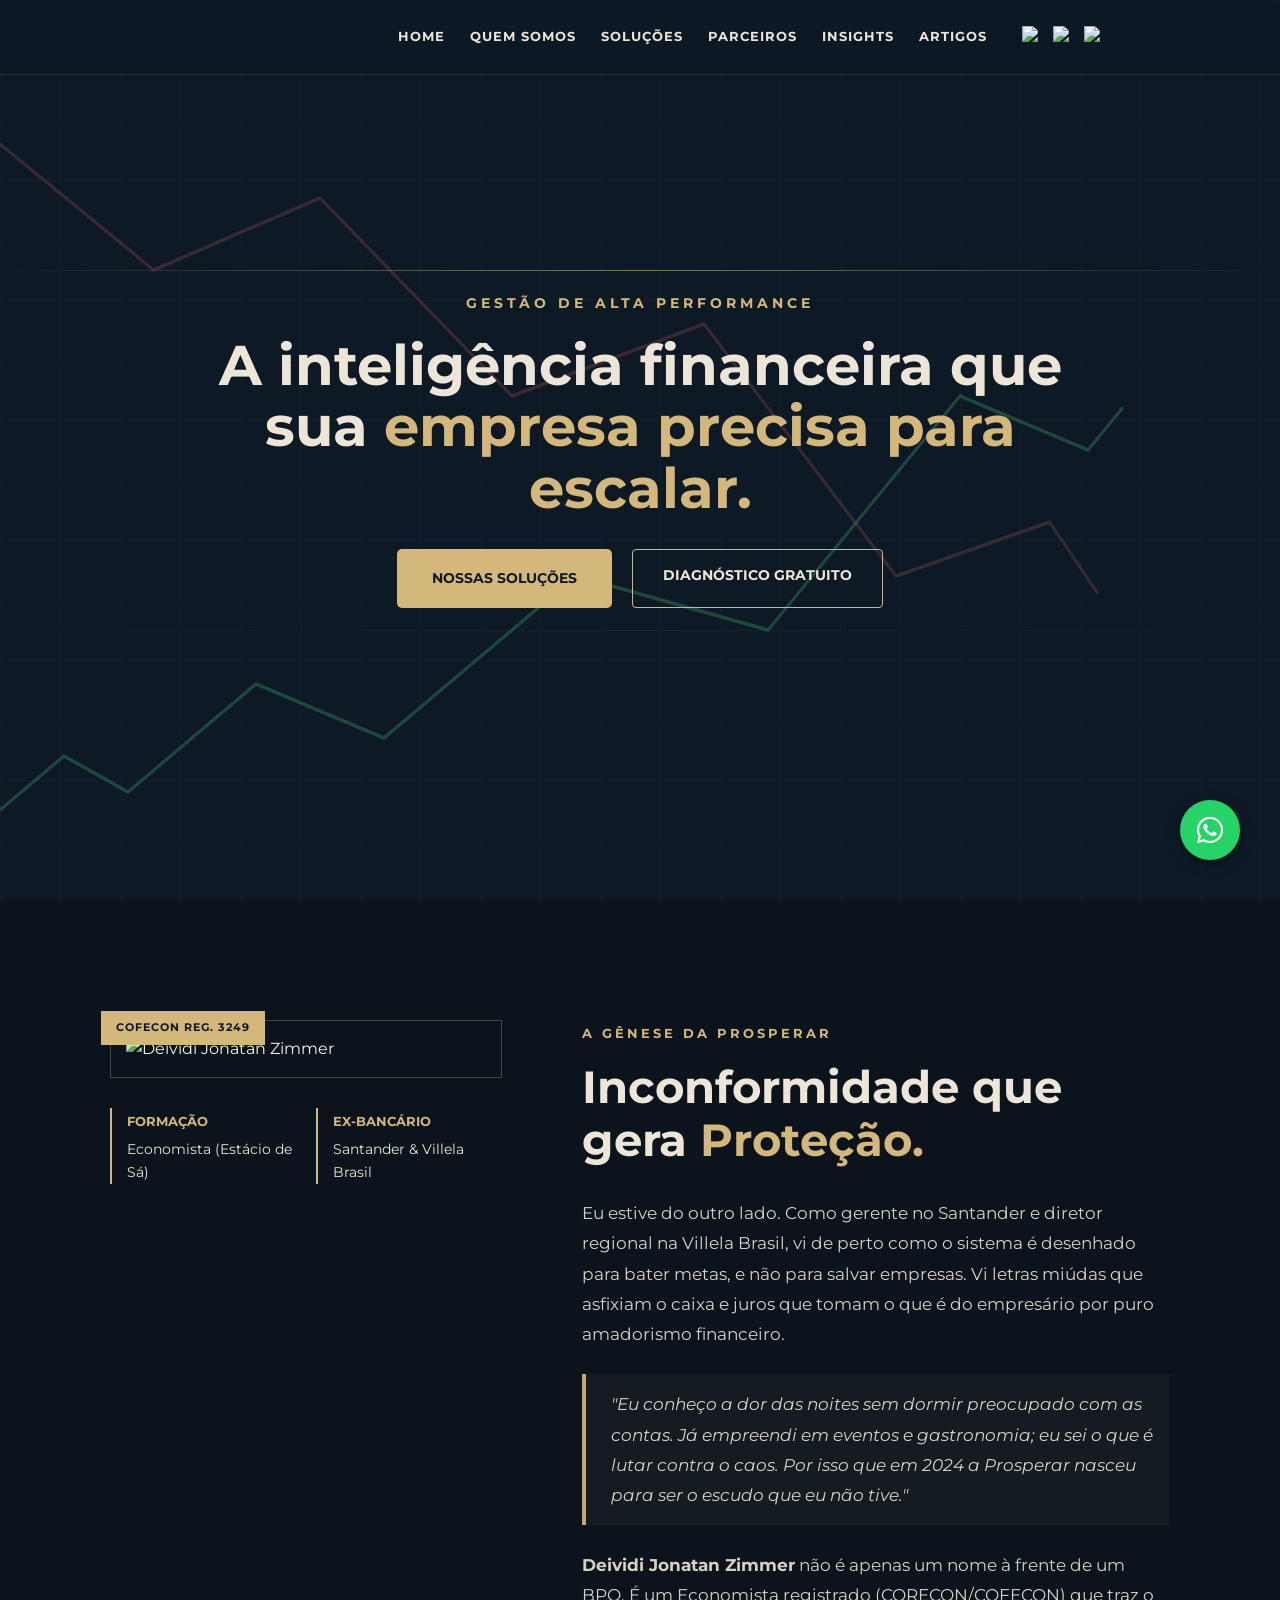
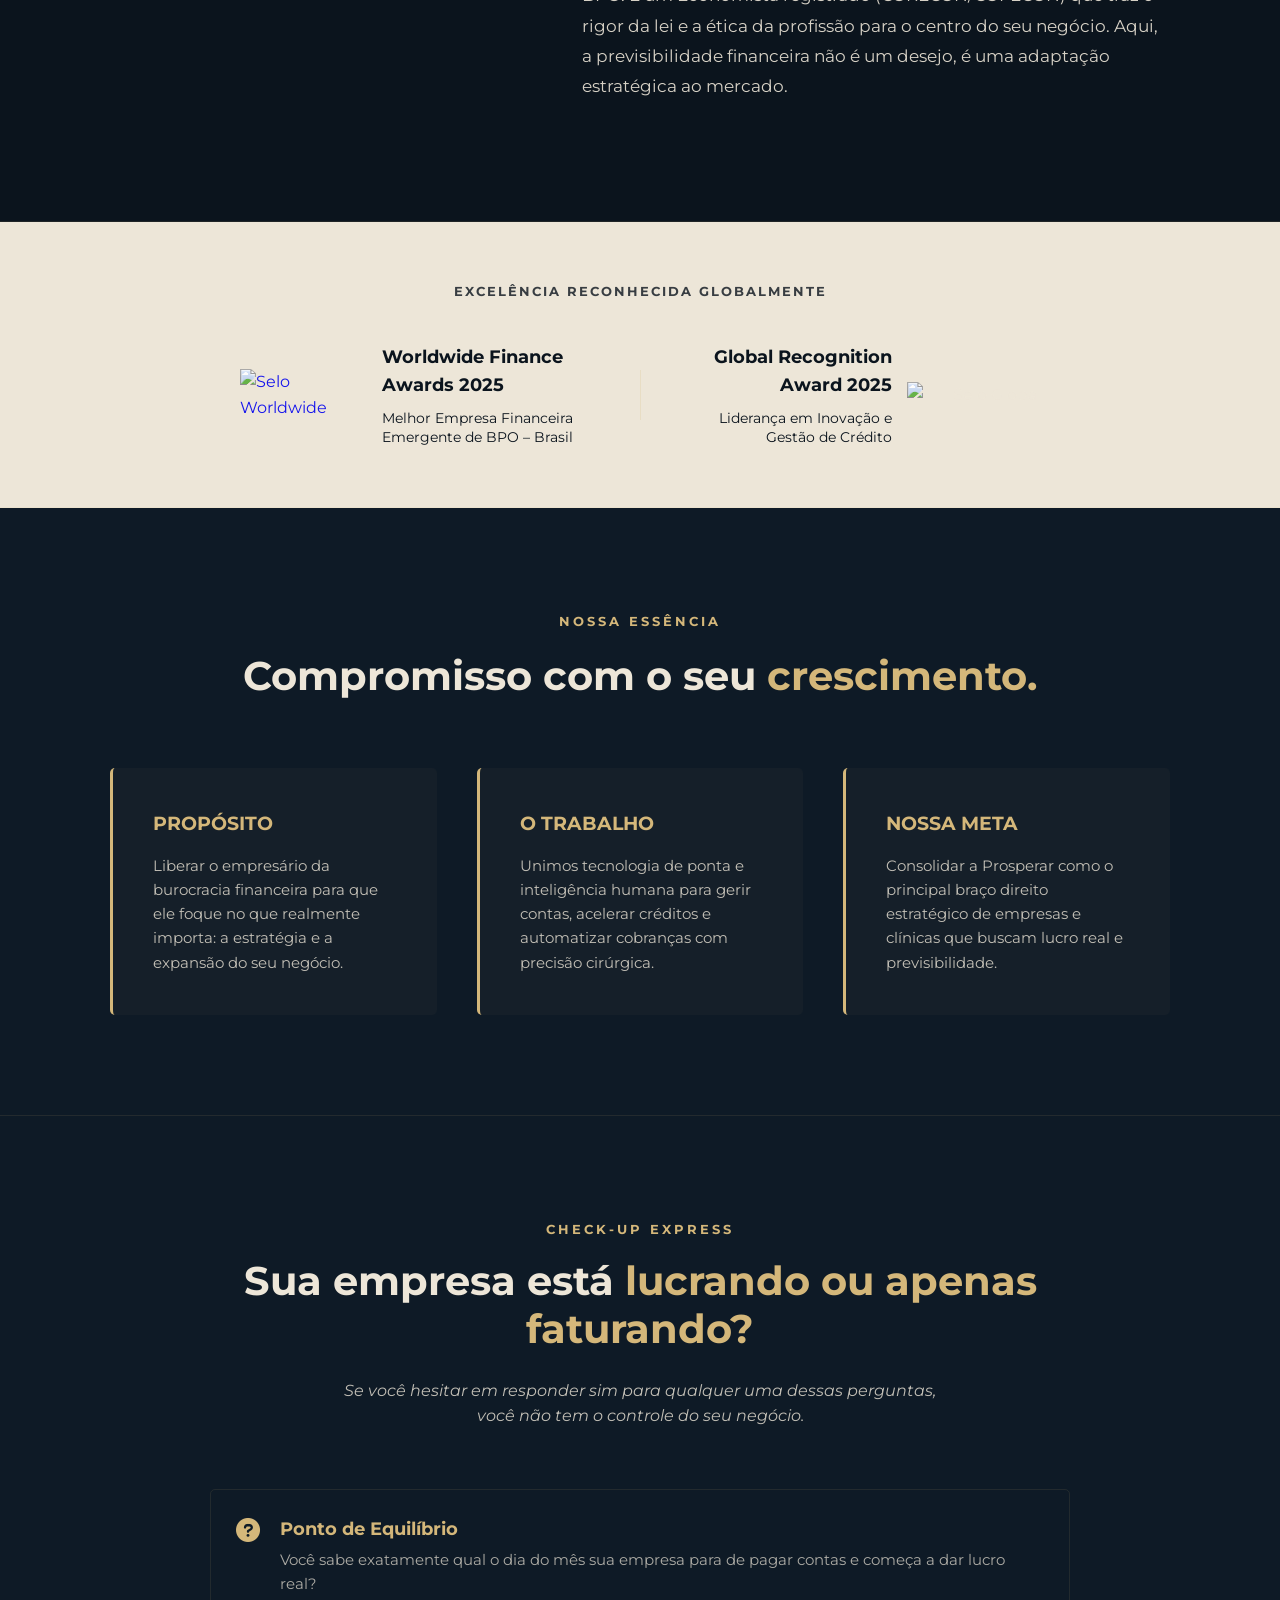
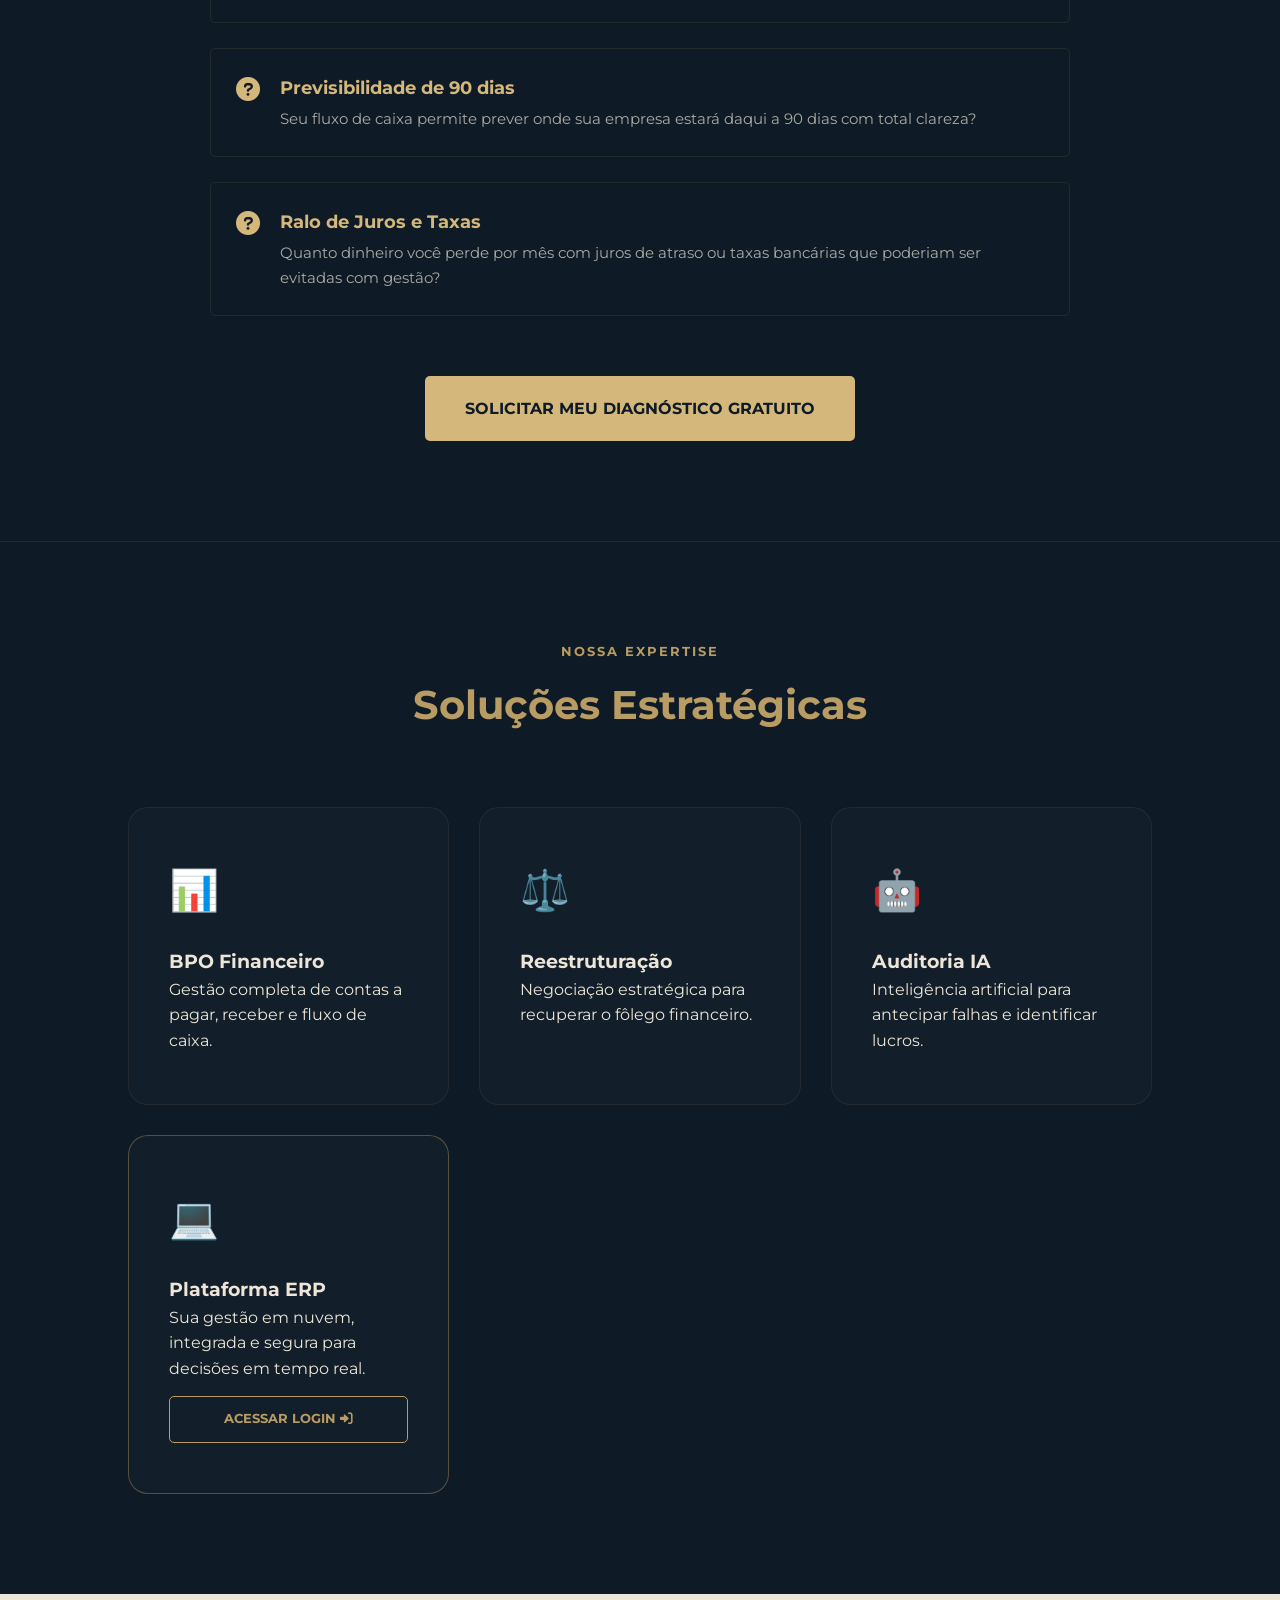
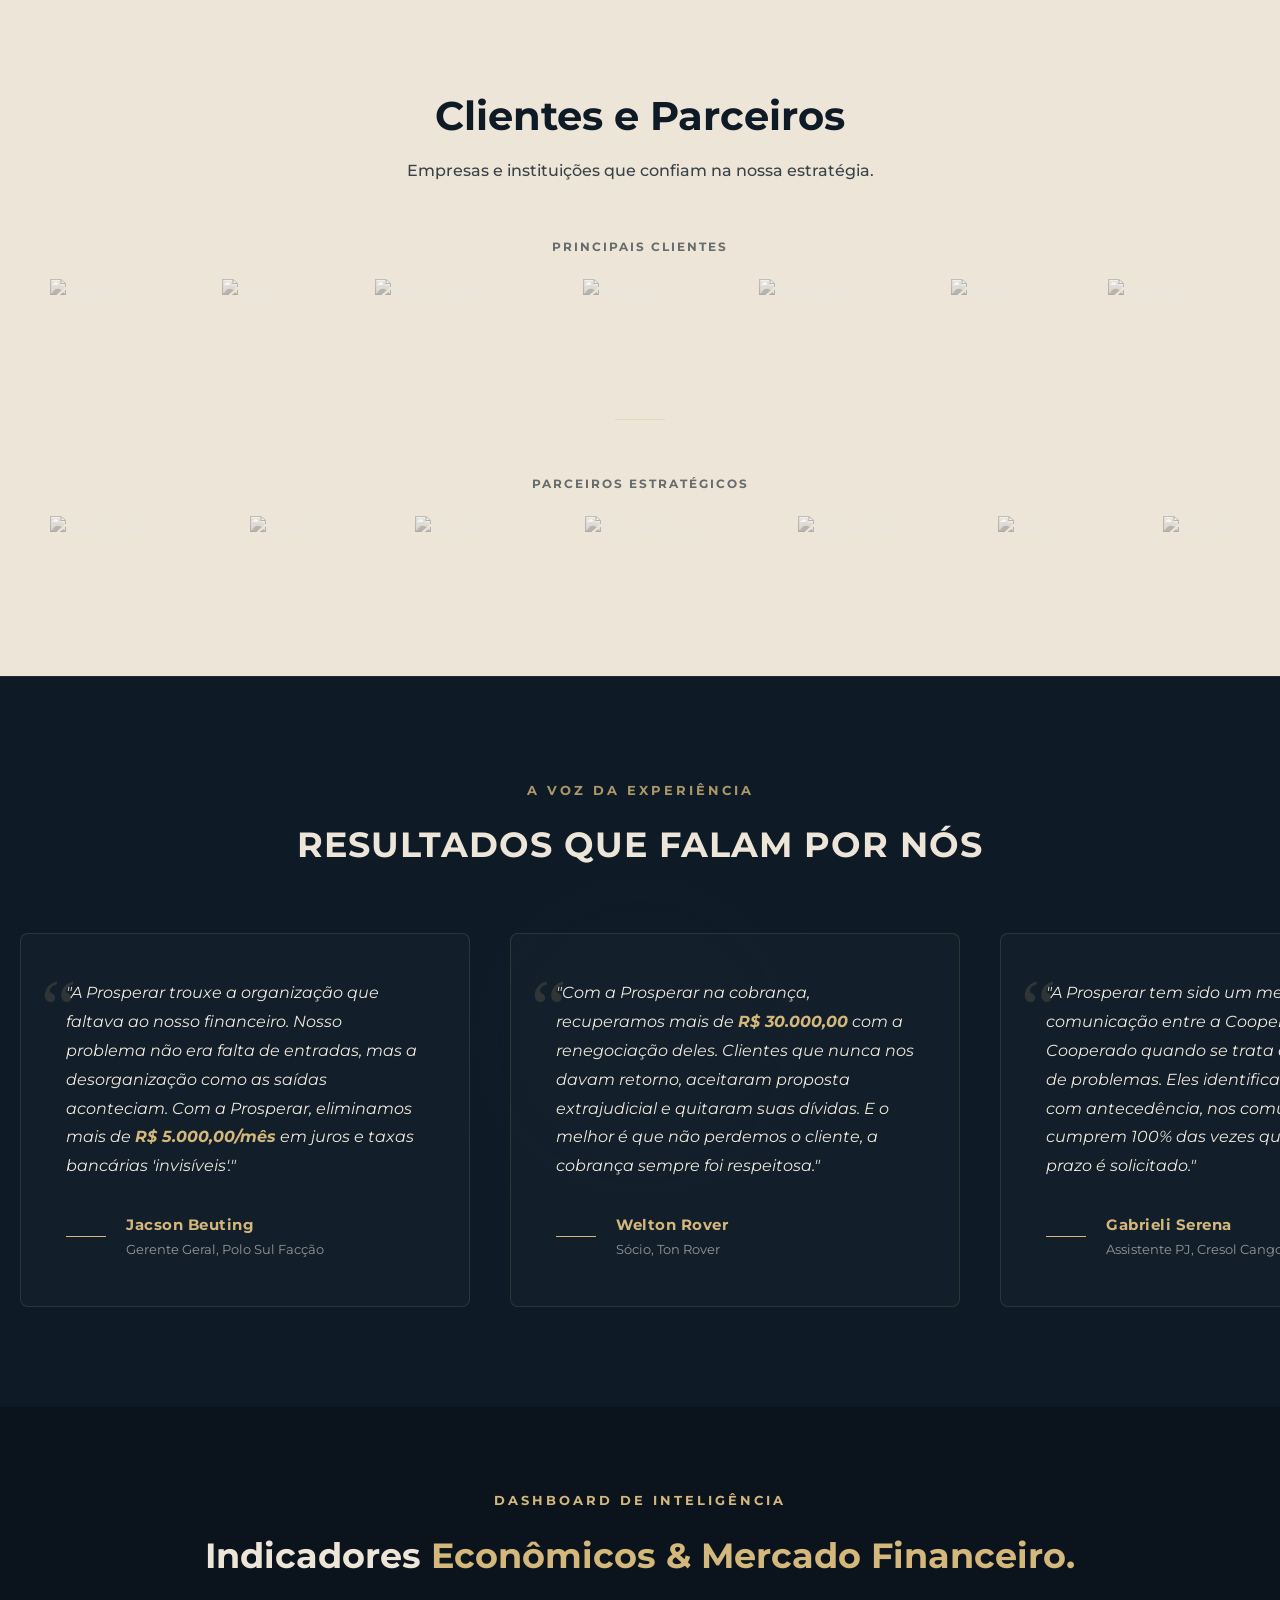
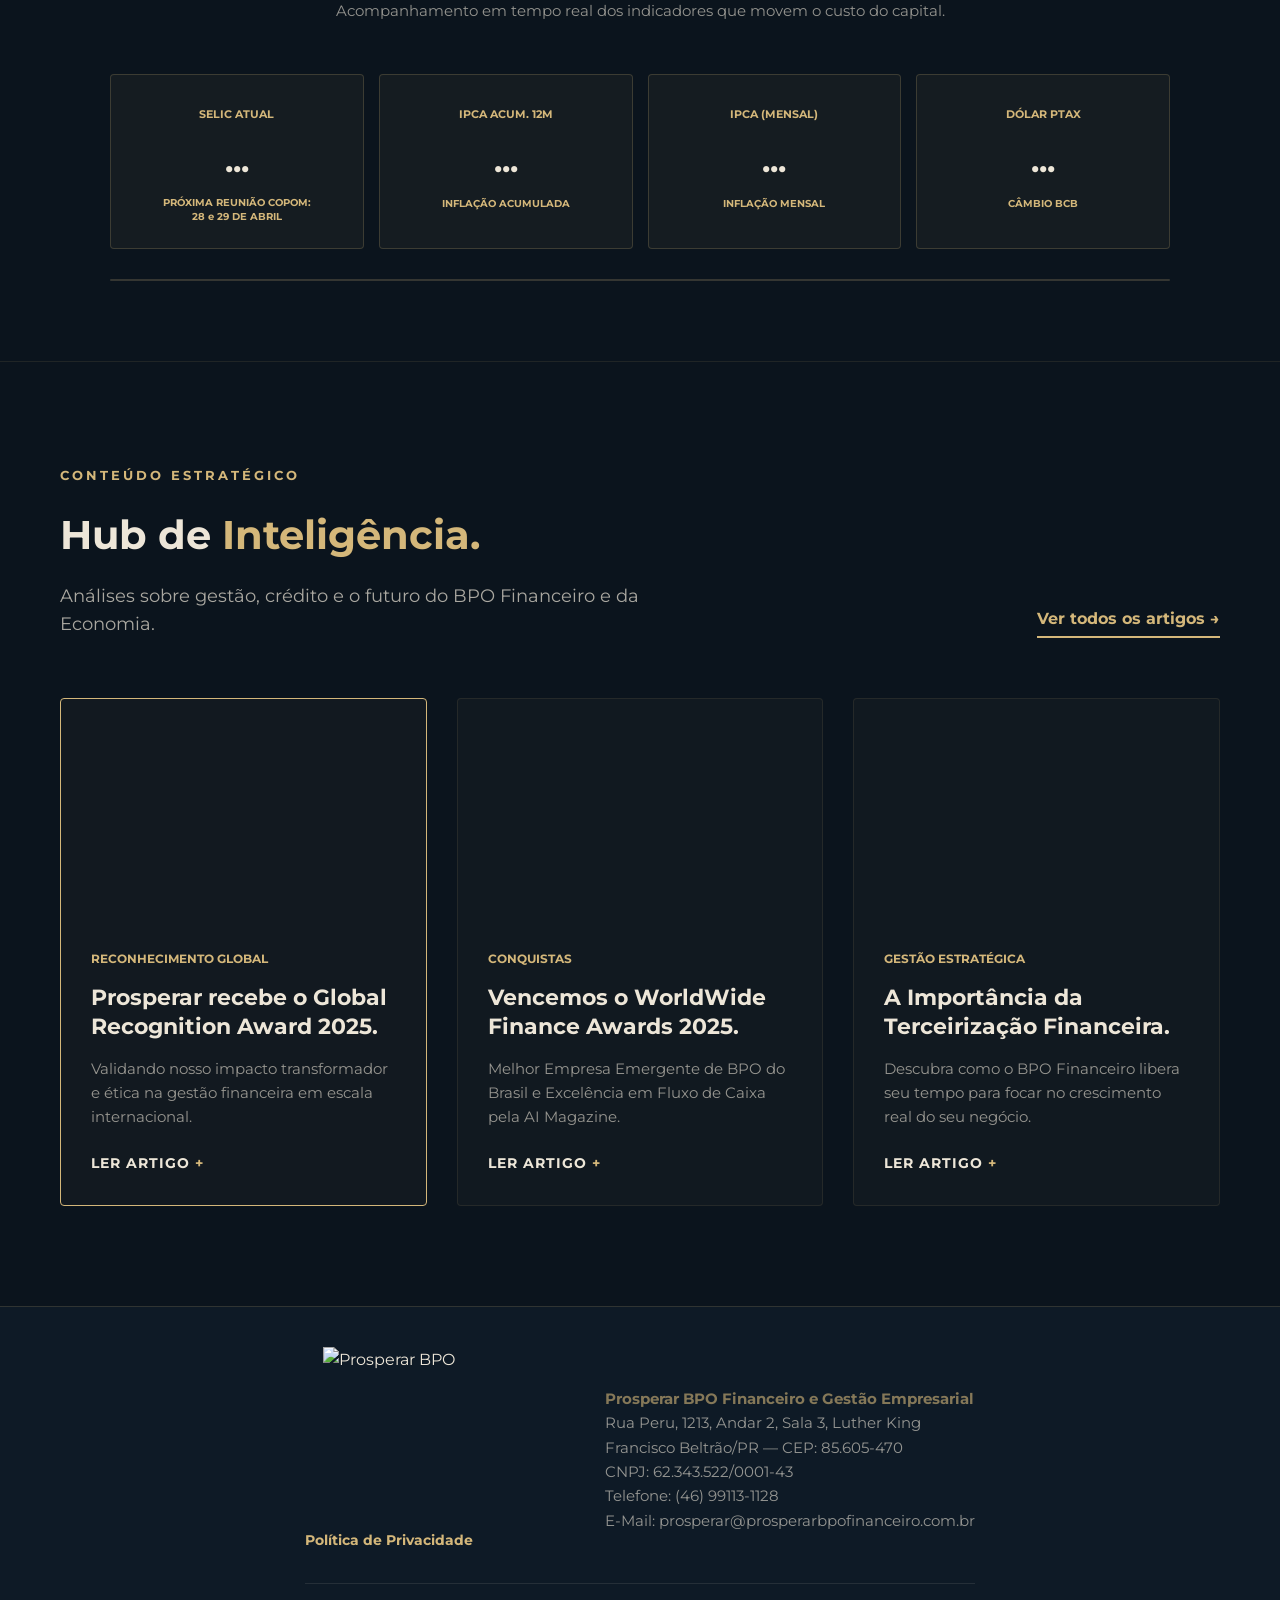
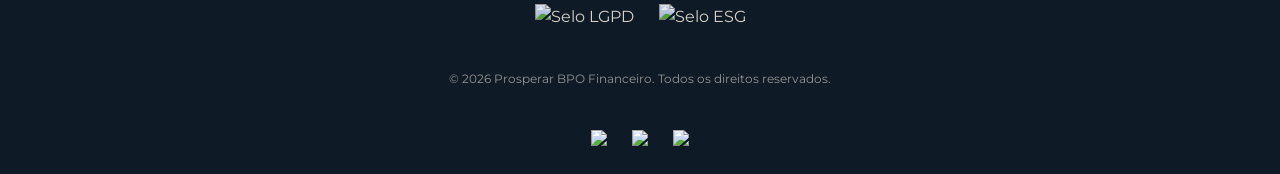
==== index.html @ bf6fdb98 "Ajuste das mensagens dos cards" ====
<!DOCTYPE html>
<html lang="pt-br">
<head>
    <meta charset="UTF-8">
    <meta name="viewport" content="width=device-width, initial-scale=1.0">
    
    <title>Prosperar BPO Financeiro | Inteligência e Gestão de Alta Performance</title>
    <meta name="description" content="Especialistas em BPO Financeiro, gestão de crédito e automação de cobranças. Transformamos a gestão da sua empresa com inteligência e precisão cirúrgica.">
    <meta name="keywords" content="BPO Financeiro, Gestão Financeira, Francisco Beltrão, Consultoria Financeira, Crédito, Automação de Cobrança, Prosperar BPO">
    <meta name="author" content="Deividi Jonatan Zimmer - Prosperar BPO">

    <meta property="og:type" content="website">
    <meta property="og:url" content="https://www.prosperarbpofinanceiro.com.br/">
    <meta property="og:title" content="Prosperar BPO Financeiro | Inteligência para Escalar">
    <meta property="og:description" content="Reduza a burocracia e foque na estratégia. Gestão financeira de elite premiada internacionalmente.">
    <meta property="og:image" content="https://akgdoohrwjiuxxjavepq.supabase.co/storage/v1/object/public/imagens-site/Prosperar%20Logo%20Fundo%20transparente.svg">

    <meta property="twitter:card" content="summary_large_image">
    <meta property="twitter:url" content="https://www.prosperarbpofinanceiro.com.br/">
    <meta property="twitter:title" content="Prosperar BPO Financeiro | Inteligência para Escalar">
    <meta property="twitter:description" content="Gestão financeira estratégica para empresas que buscam lucro real e previsibilidade.">
    <meta property="twitter:image" content="https://akgdoohrwjiuxxjavepq.supabase.co/storage/v1/object/public/imagens-site/Prosperar%20Logo%20Fundo%20transparente.svg">

    <link rel="icon" type="image/svg+xml" href="https://akgdoohrwjiuxxjavepq.supabase.co/storage/v1/object/public/imagens-site/Prosperar%20Logo%20Fundo%20transparente.svg">
    <link rel="apple-touch-icon" href="https://akgdoohrwjiuxxjavepq.supabase.co/storage/v1/object/public/imagens-site/Prosperar%20Logo%20Fundo%20transparente.svg">

    <link rel="stylesheet" href="style.css">
    <link href="https://fonts.googleapis.com/css2?family=Montserrat:wght@300;400;700&display=swap" rel="stylesheet">
    <link rel="stylesheet" href="https://cdnjs.cloudflare.com/ajax/libs/font-awesome/6.0.0/css/all.min.css">
</head>

<nav style="position: fixed; top: 0; width: 100%; height: 75px; z-index: 1000; background: rgba(14, 26, 38, 0.55); backdrop-filter: blur(15px); -webkit-backdrop-filter: blur(15px); border-bottom: 1px solid rgba(212, 183, 122, 0.15); display: flex; align-items: center;">
    
    <div style="max-width: 1000px; width: 100%; margin: 0 auto; display: flex; justify-content: space-between; align-items: center; padding: 0 40px;">
        
        <div style="height: 75px; display: flex; align-items: center; overflow: visible;">
            <img src="https://akgdoohrwjiuxxjavepq.supabase.co/storage/v1/object/public/imagens-site/P%20de%20prosperar%20(1).svg" 
                 alt="Prosperar BPO"
                 style="height: 200px; width: auto; margin-top: -15px;">
        </div>

        <div style="display: flex; gap: 25px; font-family: 'Montserrat', sans-serif; font-size: 0.8rem; font-weight: 700; letter-spacing: 1px; text-transform: uppercase; align-items: center;">
            <a href="#home" style="color: #EDE6D8; text-decoration: none; transition: 0.3s;" onmouseover="this.style.color='#D4B77A'" onmouseout="this.style.color='#EDE6D8'">Home</a>
            <a href="#quem-somos" style="color: #EDE6D8; text-decoration: none; transition: 0.3s;" onmouseover="this.style.color='#D4B77A'" onmouseout="this.style.color='#EDE6D8'">Quem Somos</a>
            <a href="#servicos" style="color: #EDE6D8; text-decoration: none; transition: 0.3s;" onmouseover="this.style.color='#D4B77A'" onmouseout="this.style.color='#EDE6D8'">Soluções</a>
            <a href="#parceiros" style="color: #EDE6D8; text-decoration: none; transition: 0.3s;" onmouseover="this.style.color='#D4B77A'" onmouseout="this.style.color='#EDE6D8'">Parceiros</a>
            <a href="#insights" style="color: #EDE6D8; text-decoration: none; transition: 0.3s;" onmouseover="this.style.color='#D4B77A'" onmouseout="this.style.color='#EDE6D8'">Insights</a>
            <a href="artigos.html" style="color: #EDE6D8; text-decoration: none; transition: 0.3s;" onmouseover="this.style.color='#D4B77A'" onmouseout="this.style.color='#EDE6D8'">Artigos</a>

            <div style="display: flex; align-items: center; gap: 15px; margin-left: 10px;">
                <a href="https://www.linkedin.com/company/prosperar-bpo-financeiro" target="_blank" title="LinkedIn">
                    <img src="https://cdn-icons-png.flaticon.com/512/3536/3536505.png" style="height: 18px; filter: brightness(1);">
                </a>
                <a href="https://www.instagram.com/prosperar_bpo_financeiro/" target="_blank" title="Instagram">
                    <img src="https://cdn-icons-png.flaticon.com/512/2111/2111463.png" style="height: 18px; filter: brightness(1);">
                </a>
                <a href="https://www.youtube.com/@ProsperarBPOFinanceiro-i8h" target="_blank" title="YouTube">
                    <img src="https://cdn-icons-png.flaticon.com/512/1384/1384060.png" style="height: 18px; filter: brightness(1);">
                </a>
            </div>
        </div>
    </div>
</nav>

<style>
    /* Grade Estilo Planilha */
    .excel-grid {
        position: absolute;
        width: 100%;
        height: 100%;
        background-image: 
            linear-gradient(rgba(212, 183, 122, 0.05) 1px, transparent 1px),
            linear-gradient(90deg, rgba(212, 183, 122, 0.05) 1px, transparent 1px);
        background-size: 60px 60px;
        z-index: 1;
    }

    /* Brilho Corrente nas Linhas (Esquerda para Direita) */
    @keyframes line-flow {
        0% { transform: translateX(-100%); opacity: 0; }
        50% { opacity: 0.3; }
        100% { transform: translateX(100%); opacity: 0; }
    }
    .flow-line {
        position: absolute;
        width: 100%;
        height: 1px;
        background: linear-gradient(90deg, transparent, #D4B77A, transparent);
        animation: line-flow 6s infinite linear;
        z-index: 2;
    }

    /* Animação do Desenho do Gráfico */
    @keyframes draw-graph {
        from { stroke-dashoffset: 1000; }
        to { stroke-dashoffset: 0; }
    }

    .graph-svg {
        position: absolute;
        width: 100%;
        height: 100%;
        z-index: 2;
        pointer-events: none;
    }
</style>

<section id="home" style="height: 100vh; position: relative; display: flex; align-items: center; justify-content: center; overflow: hidden; background: #0E1A26;">
    
    <div class="excel-grid"></div>

    <div class="flow-line" style="top: 30%; animation-delay: 0s;"></div>
    <div class="flow-line" style="top: 70%; animation-delay: 3s; opacity: 0.1;"></div>

    <svg class="graph-svg" preserveAspectRatio="none" viewBox="0 0 1000 500">
        <path d="M0,450 L50,420 L100,440 L200,380 L300,410 L450,320 L600,350 L750,220 L850,250 L1000,120" 
              fill="none" stroke="#4ade80" stroke-width="2" stroke-dasharray="1000" 
              style="opacity: 0.4; animation: draw-graph 10s infinite linear;" />
        
        <path d="M0,80 L120,150 L250,110 L400,220 L550,180 L700,320 L820,290 L1000,480" 
              fill="none" stroke="#f87171" stroke-width="2" stroke-dasharray="1000" 
              style="opacity: 0.3; animation: draw-graph 14s infinite linear; animation-delay: 2s;" />
    </svg>

    <div style="position: absolute; right: -10%; top: 50%; width: 60%; height: 80%; transform: translateY(-50%); background-image: url('https://akgdoohrwjiuxxjavepq.supabase.co/storage/v1/object/public/imagens-site/Prosperar%20Logo%20Fundo%20transparente.svg'); background-repeat: no-repeat; background-position: center right; background-size: contain; opacity: 0.025; z-index: 3; pointer-events: none;"></div>

    <div style="position: absolute; top: 0; left: 0; width: 100%; height: 100%; background: rgba(14, 26, 38, 0.4); z-index: 4;"></div>

    <div style="position: relative; z-index: 5; max-width: 900px; text-align: center; padding: 0 20px;">
        <span style="color: #D4B77A; text-transform: uppercase; letter-spacing: 4px; font-size: 0.9rem; font-weight: bold; display: block; margin-bottom: 20px;">Gestão de Alta Performance</span>
        
        <h1 style="color: #EDE6D8; font-family: 'Montserrat', sans-serif; font-size: 3.5rem; line-height: 1.1; margin-bottom: 30px;">
            A inteligência financeira que sua <span style="color: #D4B77A;">empresa precisa para escalar.</span>
        </h1>
        
        <div style="display: flex; gap: 20px; justify-content: center;">
            <a href="#servicos" style="background: #D4B77A; color: #0E1A26; padding: 18px 35px; border-radius: 5px; text-decoration: none; font-weight: bold; font-size: 0.9rem; transition: 0.3s;">NOSSAS SOLUÇÕES</a>
            <a href="javascript:void(0)" onclick="abrirDiagnostico()" style="border: 1px solid #D4B77A; color: #EDE6D8; padding: 15px 30px; text-decoration: none; font-weight: bold; border-radius: 4px; font-size: 0.85rem; text-transform: uppercase; transition: 0.3s; min-width: 200px; text-align: center;">DIAGNÓSTICO GRATUITO</a>
        </div>
</section>

<section id="quem-somos" style="background: #0B141D; padding: 120px 0; border-bottom: 1px solid rgba(212, 183, 122, 0.1);">
    <div style="max-width: 1100px; margin: 0 auto; padding: 0 20px; display: flex; flex-wrap: wrap; align-items: flex-start; gap: 80px;">
        
        <div style="flex: 1; min-width: 320px;">
            <div style="position: relative; border: 1px solid rgba(212, 183, 122, 0.3); padding: 15px;">
                <img src="https://akgdoohrwjiuxxjavepq.supabase.co/storage/v1/object/public/imagens-site/Estudio%203.jpg" alt="Deividi Jonatan Zimmer" style="width: 100%; filter: contrast(1.1) grayscale(30%);">
                <div style="position: absolute; top: -10px; left: -10px; background: #D4B77A; color: #0E1A26; padding: 8px 15px; font-size: 0.7rem; font-weight: bold; letter-spacing: 1px;">COFECON REG. 3249</div>
            </div>
            
            <div style="margin-top: 30px; display: grid; grid-template-columns: 1fr 1fr; gap: 20px;">
                <div style="border-left: 2px solid #D4B77A; padding-left: 15px;">
                    <span style="color: #D4B77A; font-size: 0.8rem; font-weight: bold; text-transform: uppercase;">Formação</span>
                    <p style="color: #EDE6D8; font-size: 0.9rem; margin-top: 5px;">Economista (Estácio de Sá)</p>
                </div>
                <div style="border-left: 2px solid #D4B77A; padding-left: 15px;">
                    <span style="color: #D4B77A; font-size: 0.8rem; font-weight: bold; text-transform: uppercase;">Ex-Bancário</span>
                    <p style="color: #EDE6D8; font-size: 0.9rem; margin-top: 5px;">Santander & Villela Brasil</p>
                </div>
            </div>
        </div>

        <div style="flex: 1.5; min-width: 320px;">
            <span style="color: #D4B77A; text-transform: uppercase; letter-spacing: 3px; font-size: 0.8rem; font-weight: bold;">A Gênese da Prosperar</span>
            <h2 style="color: #EDE6D8; font-family: 'Montserrat', sans-serif; font-size: 2.8rem; margin: 15px 0 30px 0; line-height: 1.2;">Inconformidade que gera <span style="color: #D4B77A;">Proteção.</span></h2>
            
            <div style="color: #EDE6D8; line-height: 1.8; font-size: 1.05rem; opacity: 0.9;">
                <p style="margin-bottom: 25px;">
                    Eu estive do outro lado. Como gerente no Santander e diretor regional na Villela Brasil, vi de perto como o sistema é desenhado para bater metas, e não para salvar empresas. Vi letras miúdas que asfixiam o caixa e juros que tomam o que é do empresário por puro amadorismo financeiro.
                </p>
                <p style="margin-bottom: 25px; border-left: 4px solid #D4B77A; padding-left: 25px; font-style: italic; background: rgba(212, 183, 122, 0.05); padding-top: 15px; padding-bottom: 15px;">
                    "Eu conheço a dor das noites sem dormir preocupado com as contas. Já empreendi em eventos e gastronomia; eu sei o que é lutar contra o caos. Por isso que em 2024 a Prosperar nasceu para ser o escudo que eu não tive."
                </p>
                <p>
                    <strong>Deividi Jonatan Zimmer</strong> não é apenas um nome à frente de um BPO. É um Economista registrado (CORECON/COFECON) que traz o rigor da lei e a ética da profissão para o centro do seu negócio. Aqui, a previsibilidade financeira não é um desejo, é uma adaptação estratégica ao mercado.
                </p>
            </div>
        </div>

    </div>
</section>

<section id="premios" style="background: #EDE6D8 ; padding: 60px 0; border-bottom: 1px solid rgba(212, 183, 122, 0.1);">
    <div style="max-width: 1100px; margin: 0 auto; padding: 0 20px; text-align: center;">
        
        <p style="color: #0B141D ; text-transform: uppercase; letter-spacing: 2px; font-size: 0.8rem; margin-bottom: 40px; font-weight: bold; opacity: 0.8;">
            Excelência Reconhecida Globalmente
        </p>

        <div style="display: flex; flex-wrap: wrap; justify-content: center; gap: 50px; align-items: center;">
            
<a href="https://www.acquisition-international.com/winners/prosperar-bpo-financeiro/" target="_blank" rel="noopener noreferrer" style="text-decoration: none; display: block;">
    <div style="display: flex; align-items: center; gap: 35px; max-width: 350px; text-align: left;">
        <img src="https://akgdoohrwjiuxxjavepq.supabase.co/storage/v1/object/public/imagens-site/Worldwide%20Finance%20Awards%202025.png" alt="Selo Worldwide" style="width: 200px; height: auto; opacity: 0.9; transition: 0.3s;">
        <div>
            <h4 style="color: #0B141D ; font-size: 1.1rem; margin-bottom: 10px;">Worldwide Finance Awards 2025</h4>
            <p style="color: #0B141D ; font-size: 0.85rem; line-height: 1.4;">Melhor Empresa Financeira Emergente de BPO – Brasil</p>
        </div>
    </div>
</a>
            <div style="width: 1px; height: 50px; background: rgba(212, 183, 122, 0.2); display: inline-block;"></div>

            <div style="display: flex; align-items: center; gap: 15px; max-width: 350px; text-align: right; flex-direction: row-reverse;">
                <img src="https://akgdoohrwjiuxxjavepq.supabase.co/storage/v1/object/public/imagens-site/GRA%202025.svg" alt="Selo Global" style="width: 200px; height: auto; opacity: 0.9;">
                <div>
                    <h4 style="color: #0B141D ; font-size: 1.1rem; margin-bottom: 10px;">Global Recognition Award 2025</h4>
                    <p style="color: #0B141D ; font-size: 0.85rem; line-height: 1.4;">Liderança em Inovação e Gestão de Crédito</p>
                </div>
            </div>

        </div>
    </div>
</section>

<section id="sobre" style="background: #0E1A26; padding: 100px 0; position: relative;">
    <div style="max-width: 1100px; margin: 0 auto; padding: 0 20px;">
        
        <div style="text-align: center; margin-bottom: 60px;">
            <span style="color: #D4B77A; text-transform: uppercase; letter-spacing: 3px; font-size: 0.8rem; font-weight: bold;">Nossa Essência</span>
            <h2 style="color: #EDE6D8; font-family: 'Montserrat', sans-serif; font-size: 2.5rem; margin-top: 10px;">Compromisso com o seu <span style="color: #D4B77A;">crescimento.</span></h2>
        </div>

        <div style="display: grid; grid-template-columns: repeat(auto-fit, minmax(300px, 1fr)); gap: 40px;">
            
            <div style="background: rgba(212, 183, 122, 0.03); padding: 40px; border-radius: 5px; border-left: 3px solid #D4B77A;">
                <h3 style="color: #D4B77A; font-size: 1.2rem; margin-bottom: 15px; text-transform: uppercase;">Propósito</h3>
                <p style="color: #EDE6D8; opacity: 0.8; line-height: 1.6; font-size: 0.95rem;">
                    Liberar o empresário da burocracia financeira para que ele foque no que realmente importa: a estratégia e a expansão do seu negócio.
                </p>
            </div>

            <div style="background: rgba(212, 183, 122, 0.03); padding: 40px; border-radius: 5px; border-left: 3px solid #D4B77A;">
                <h3 style="color: #D4B77A; font-size: 1.2rem; margin-bottom: 15px; text-transform: uppercase;">O Trabalho</h3>
                <p style="color: #EDE6D8; opacity: 0.8; line-height: 1.6; font-size: 0.95rem;">
                    Unimos tecnologia de ponta e inteligência humana para gerir contas, acelerar créditos e automatizar cobranças com precisão cirúrgica.
                </p>
            </div>

            <div style="background: rgba(212, 183, 122, 0.03); padding: 40px; border-radius: 5px; border-left: 3px solid #D4B77A;">
                <h3 style="color: #D4B77A; font-size: 1.2rem; margin-bottom: 15px; text-transform: uppercase;">Nossa Meta</h3>
                <p style="color: #EDE6D8; opacity: 0.8; line-height: 1.6; font-size: 0.95rem;">
                    Consolidar a Prosperar como o principal braço direito estratégico de empresas e clínicas que buscam lucro real e previsibilidade.
                </p>
            </div>

        </div>
    </div>
</section>

<section id="raio-x" style="background: #0E1A26; padding: 100px 0; border-top: 1px solid rgba(212, 183, 122, 0.1); border-bottom: 1px solid rgba(212, 183, 122, 0.1);">
    <div style="max-width: 900px; margin: 0 auto; padding: 0 20px;">
        
        <div style="text-align: center; margin-bottom: 60px;">
            <span style="color: #D4B77A; text-transform: uppercase; letter-spacing: 3px; font-size: 0.8rem; font-weight: bold;">Check-up Express</span>
            <h2 style="color: #EDE6D8; font-family: 'Montserrat', sans-serif; font-size: 2.5rem; margin: 15px 0 25px 0; line-height: 1.2;">Sua empresa está <span style="color: #D4B77A;">lucrando ou apenas faturando?</span></h2>
            <p style="color: #EDE6D8; opacity: 0.8; font-size: 1rem; max-width: 600px; margin: 0 auto; font-style: italic;">Se você hesitar em responder sim para qualquer uma dessas perguntas, você não tem o controle do seu negócio.</p>
        </div>

        <div style="display: flex; flex-direction: column; gap: 25px;">
            
            <div style="display: flex; align-items: start; gap: 20px; border: 1px solid rgba(212, 183, 122, 0.1); padding: 25px; border-radius: 5px; transition: 0.3s;" onmouseover="this.style.background='rgba(212, 183, 122, 0.03)'" onmouseout="this.style.background='transparent'">
                <i class="fas fa-question-circle" style="color: #D4B77A; font-size: 1.5rem; margin-top: 3px;"></i>
                <div>
                    <h4 style="color: #D4B77A; font-family: 'Montserrat', sans-serif; font-size: 1.1rem; margin-bottom: 5px;">Ponto de Equilíbrio</h4>
                    <p style="color: #EDE6D8; opacity: 0.7; font-size: 0.95rem; line-height: 1.6;">Você sabe exatamente qual o dia do mês sua empresa para de pagar contas e começa a dar lucro real?</p>
                </div>
            </div>

            <div style="display: flex; align-items: start; gap: 20px; border: 1px solid rgba(212, 183, 122, 0.1); padding: 25px; border-radius: 5px; transition: 0.3s;" onmouseover="this.style.background='rgba(212, 183, 122, 0.03)'" onmouseout="this.style.background='transparent'">
                <i class="fas fa-question-circle" style="color: #D4B77A; font-size: 1.5rem; margin-top: 3px;"></i>
                <div>
                    <h4 style="color: #D4B77A; font-family: 'Montserrat', sans-serif; font-size: 1.1rem; margin-bottom: 5px;">Previsibilidade de 90 dias</h4>
                    <p style="color: #EDE6D8; opacity: 0.7; font-size: 0.95rem; line-height: 1.6;">Seu fluxo de caixa permite prever onde sua empresa estará daqui a 90 dias com total clareza?</p>
                </div>
            </div>

            <div style="display: flex; align-items: start; gap: 20px; border: 1px solid rgba(212, 183, 122, 0.1); padding: 25px; border-radius: 5px; transition: 0.3s;" onmouseover="this.style.background='rgba(212, 183, 122, 0.03)'" onmouseout="this.style.background='transparent'">
                <i class="fas fa-question-circle" style="color: #D4B77A; font-size: 1.5rem; margin-top: 3px;"></i>
                <div>
                    <h4 style="color: #D4B77A; font-family: 'Montserrat', sans-serif; font-size: 1.1rem; margin-bottom: 5px;">Ralo de Juros e Taxas</h4>
                    <p style="color: #EDE6D8; opacity: 0.7; font-size: 0.95rem; line-height: 1.6;">Quanto dinheiro você perde por mês com juros de atraso ou taxas bancárias que poderiam ser evitadas com gestão?</p>
                </div>
            </div>

        </div>

        <div style="margin-top: 60px; text-align: center;">
            <a href="javascript:void(0)" onclick="abrirDiagnostico()" style="background: #D4B77A; color: #0E1A26; padding: 20px 40px; border-radius: 5px; text-decoration: none; font-weight: bold; font-size: 1rem; display: inline-block; transition: 0.3s; text-transform: uppercase;">SOLICITAR MEU DIAGNÓSTICO GRATUITO</a>        </div>

    </div>
</section>

    <section id="servicos" class="section-servicos">
        <div class="header-servicos">
            <span class="tag-gold">Nossa Expertise</span>
            <h2>Soluções Estratégicas</h2>
        </div>
        <div class="cards-container">
            <div class="card">
                <div class="icon-gold">📊</div>
                <h3>BPO Financeiro</h3>
                <p>Gestão completa de contas a pagar, receber e fluxo de caixa.</p>
            </div>
            <div class="card">
                <div class="icon-gold">⚖️</div>
                <h3>Reestruturação</h3>
                <p>Negociação estratégica para recuperar o fôlego financeiro.</p>
            </div>
            <div class="card">
                <div class="icon-gold">🤖</div>
                <h3>Auditoria IA</h3>
                <p>Inteligência artificial para antecipar falhas e identificar lucros.</p>
            </div>
            <div class="card card-erp">
                <div class="icon-gold">💻</div>
                <h3>Plataforma ERP</h3>
                <p>Sua gestão em nuvem, integrada e segura para decisões em tempo real.</p>
                <a href="https://app.prosperarbpofinanceiro.com.br" target="_blank" class="btn-erp-login">Acessar Login <i class="fas fa-sign-in-alt"></i></a>
            </div>
        </div>
    </section>

<section id="parceiros" class="section-parceiros" style="background-color: #EDE6D8; padding: 80px 0; overflow: hidden;">
    <div class="header-servicos" style="text-align: center; margin-bottom: 50px;">
        <h2 style="color: #0E1A26; font-family: 'Montserrat', sans-serif; margin-top: 10px;">Clientes e Parceiros</h2>
        <p style="color: #0E1A26; opacity: 0.8;">Empresas e instituições que confiam na nossa estratégia.</p>
    </div>

    <div style="text-align: center; margin-bottom: 20px;">
        <span style="color: #0E1A26; font-size: 0.75rem; letter-spacing: 2px; text-transform: uppercase; opacity: 0.6; font-weight: bold;">Principais Clientes</span>
    </div>
    <div class="logos-wrapper" style="width: 100%; overflow: hidden; display: flex; margin-bottom: 60px;">
        <div class="logos-track track-clientes">
            <img src="https://akgdoohrwjiuxxjavepq.supabase.co/storage/v1/object/public/imagens-site/Clientes%20e%20Parceiros/Angela%20(1).svg" alt="Angela" class="logo-parceiro-mov">
            <img src="https://akgdoohrwjiuxxjavepq.supabase.co/storage/v1/object/public/imagens-site/Clientes%20e%20Parceiros/Jesu%20(1).svg" alt="Jesu" class="logo-parceiro-mov">
            <img src="https://akgdoohrwjiuxxjavepq.supabase.co/storage/v1/object/public/imagens-site/Clientes%20e%20Parceiros/Pisicicultura.svg" alt="Piscicultura" class="logo-parceiro-mov">
            <img src="https://akgdoohrwjiuxxjavepq.supabase.co/storage/v1/object/public/imagens-site/Clientes%20e%20Parceiros/PoloSul.svg" alt="PoloSul" class="logo-parceiro-mov">
            <img src="https://akgdoohrwjiuxxjavepq.supabase.co/storage/v1/object/public/imagens-site/Clientes%20e%20Parceiros/Ton%20Rover%20(1).svg" alt="TonRover" class="logo-parceiro-mov">
            <img src="https://akgdoohrwjiuxxjavepq.supabase.co/storage/v1/object/public/imagens-site/Clientes%20e%20Parceiros/Indra.svg" alt="Indra" class="logo-parceiro-mov">
            
            <img src="https://akgdoohrwjiuxxjavepq.supabase.co/storage/v1/object/public/imagens-site/Clientes%20e%20Parceiros/Angela%20(1).svg" alt="Angela" class="logo-parceiro-mov">
            <img src="https://akgdoohrwjiuxxjavepq.supabase.co/storage/v1/object/public/imagens-site/Clientes%20e%20Parceiros/Jesu%20(1).svg" alt="Jesu" class="logo-parceiro-mov">
            <img src="https://akgdoohrwjiuxxjavepq.supabase.co/storage/v1/object/public/imagens-site/Clientes%20e%20Parceiros/Pisicicultura.svg" alt="Piscicultura" class="logo-parceiro-mov">
            <img src="https://akgdoohrwjiuxxjavepq.supabase.co/storage/v1/object/public/imagens-site/Clientes%20e%20Parceiros/PoloSul.svg" alt="PoloSul" class="logo-parceiro-mov">
            <img src="https://akgdoohrwjiuxxjavepq.supabase.co/storage/v1/object/public/imagens-site/Clientes%20e%20Parceiros/Ton%20Rover%20(1).svg" alt="TonRover" class="logo-parceiro-mov">
            <img src="https://akgdoohrwjiuxxjavepq.supabase.co/storage/v1/object/public/imagens-site/Clientes%20e%20Parceiros/Indra.svg" alt="Indra" class="logo-parceiro-mov">
            
            <img src="https://akgdoohrwjiuxxjavepq.supabase.co/storage/v1/object/public/imagens-site/Clientes%20e%20Parceiros/Angela%20(1).svg" alt="Angela" class="logo-parceiro-mov">
            <img src="https://akgdoohrwjiuxxjavepq.supabase.co/storage/v1/object/public/imagens-site/Clientes%20e%20Parceiros/Jesu%20(1).svg" alt="Jesu" class="logo-parceiro-mov">
            <img src="https://akgdoohrwjiuxxjavepq.supabase.co/storage/v1/object/public/imagens-site/Clientes%20e%20Parceiros/Pisicicultura.svg" alt="Piscicultura" class="logo-parceiro-mov">
            <img src="https://akgdoohrwjiuxxjavepq.supabase.co/storage/v1/object/public/imagens-site/Clientes%20e%20Parceiros/PoloSul.svg" alt="PoloSul" class="logo-parceiro-mov">
            <img src="https://akgdoohrwjiuxxjavepq.supabase.co/storage/v1/object/public/imagens-site/Clientes%20e%20Parceiros/Ton%20Rover%20(1).svg" alt="TonRover" class="logo-parceiro-mov">
            <img src="https://akgdoohrwjiuxxjavepq.supabase.co/storage/v1/object/public/imagens-site/Clientes%20e%20Parceiros/Indra.svg" alt="Indra" class="logo-parceiro-mov">

        </div>
    </div>

    <div style="width: 50px; height: 1px; background: #D4B77A; margin: 0 auto 50px auto; opacity: 0.3;"></div>

    <div style="text-align: center; margin-bottom: 20px;">
        <span style="color: #0E1A26; font-size: 0.75rem; letter-spacing: 2px; text-transform: uppercase; opacity: 0.6; font-weight: bold;">Parceiros Estratégicos</span>
    </div>
    <div class="logos-wrapper" style="width: 100%; overflow: hidden; display: flex;">
        <div class="logos-track track-parceiros">
            <img src="https://akgdoohrwjiuxxjavepq.supabase.co/storage/v1/object/public/imagens-site/Clientes%20e%20Parceiros/Santander.svg" alt="Santander" class="logo-parceiro-mov">
            <img src="https://akgdoohrwjiuxxjavepq.supabase.co/storage/v1/object/public/imagens-site/Clientes%20e%20Parceiros/Cresol.svg" alt="Cresol" class="logo-parceiro-mov">
            <img src="https://akgdoohrwjiuxxjavepq.supabase.co/storage/v1/object/public/imagens-site/Clientes%20e%20Parceiros/Sicredi.svg" alt="Sicredi" class="logo-parceiro-mov">
            <img src="https://akgdoohrwjiuxxjavepq.supabase.co/storage/v1/object/public/imagens-site/Clientes%20e%20Parceiros/BTG.svg" alt="BTG Pactual" class="logo-parceiro-mov">
 
            <img src="https://akgdoohrwjiuxxjavepq.supabase.co/storage/v1/object/public/imagens-site/Clientes%20e%20Parceiros/Santander.svg" alt="Santander" class="logo-parceiro-mov">
            <img src="https://akgdoohrwjiuxxjavepq.supabase.co/storage/v1/object/public/imagens-site/Clientes%20e%20Parceiros/Cresol.svg" alt="Cresol" class="logo-parceiro-mov">
            <img src="https://akgdoohrwjiuxxjavepq.supabase.co/storage/v1/object/public/imagens-site/Clientes%20e%20Parceiros/Sicredi.svg" alt="Sicredi" class="logo-parceiro-mov">
            <img src="https://akgdoohrwjiuxxjavepq.supabase.co/storage/v1/object/public/imagens-site/Clientes%20e%20Parceiros/BTG.svg" alt="BTG Pactual" class="logo-parceiro-mov">

            <img src="https://akgdoohrwjiuxxjavepq.supabase.co/storage/v1/object/public/imagens-site/Clientes%20e%20Parceiros/Santander.svg" alt="Santander" class="logo-parceiro-mov">
            <img src="https://akgdoohrwjiuxxjavepq.supabase.co/storage/v1/object/public/imagens-site/Clientes%20e%20Parceiros/Cresol.svg" alt="Cresol" class="logo-parceiro-mov">
            <img src="https://akgdoohrwjiuxxjavepq.supabase.co/storage/v1/object/public/imagens-site/Clientes%20e%20Parceiros/Sicredi.svg" alt="Sicredi" class="logo-parceiro-mov">
        </div>
    </div>
</section>

<style>
    .logo-parceiro-mov {
        height: 80px; /* Reduzi levemente para caber melhor as duas linhas */
        width: auto;
        margin: 0 50px;
        flex-shrink: 0;
        filter: grayscale(100%); /* Começa em cinza para autoridade técnica */
        opacity: 0.6;
        transition: all 0.4s ease;
    }

    .logo-parceiro-mov:hover {
        filter: grayscale(0%) brightness(1);
        opacity: 1;
        transform: scale(1.1);
    }

    .logos-track {
        display: flex;
        align-items: center;
        width: max-content;
    }

    /* Velocidades diferentes para dar dinamismo */
    .track-clientes {
        animation: scrollInfinite 40s linear infinite;
    }

    .track-parceiros {
        animation: scrollInfinite 25s linear infinite;
    }

    @keyframes scrollInfinite {
        0% { transform: translateX(0); }
        100% { transform: translateX(-50%); }
    }

    .logos-wrapper:hover .logos-track {
        animation-play-state: paused;
    }

    @media (max-width: 768px) {
        .logo-parceiro-mov {
            height: 50px;
            margin: 0 20px;
        }
    }
</style>

<section id="testemunhos-prosperar" style="padding: 100px 0; background: #0E1A26; background-image: radial-gradient(circle at center, rgba(212, 183, 122, 0.08) 0%, rgba(14, 26, 38, 0) 70%), url('https://akgdoohrwjiuxxjavepq.supabase.co/storage/v1/object/public/imagens-site/padrao-fundo-prosperar.png'); background-blend-mode: overlay; overflow: hidden; position: relative; border-top: 1px solid rgba(212, 183, 122, 0.1);">
    
    <div style="text-align: center; margin-bottom: 60px; padding: 0 20px; position: relative; z-index: 1;">
        <span style="color: #D4B77A; text-transform: uppercase; font-size: 0.8rem; letter-spacing: 3px; font-weight: bold; opacity: 0.8;">A Voz da Experiência</span>
        <h2 style="color: #EDE6D8; font-family: 'Montserrat', sans-serif; margin-top: 15px; font-size: 2.2rem; letter-spacing: 1px; text-transform: uppercase;">RESULTADOS QUE FALAM POR NÓS</h2>
    </div>

    <div class="depoimentos-wrapper" style="width: 100%; display: flex; cursor: grab;">
        <div class="depoimentos-track">
            
            <div class="card-depoimento-full">
                <span class="aspas">“</span>
                <p>"A Prosperar trouxe a organização que faltava ao nosso financeiro. Nosso problema não era falta de entradas, mas a desorganização como as saídas aconteciam. Com a Prosperar, eliminamos mais de <strong>R$ 5.000,00/mês</strong> em juros e taxas bancárias 'invisíveis'."</p>
                <div class="autor-box">
                    <div class="detalhe-ouro"></div>
                    <div>
                        <p class="nome-autor">Jacson Beuting</p>
                        <p class="cargo-autor">Gerente Geral, Polo Sul Facção</p>
                    </div>
                </div>
            </div>

            <div class="card-depoimento-full">
                <span class="aspas">“</span>
                <p>"Com a Prosperar na cobrança, recuperamos mais de <strong>R$ 30.000,00</strong> com a renegociação deles. Clientes que nunca nos davam retorno, aceitaram proposta extrajudicial e quitaram suas dívidas. E o melhor é que não perdemos o cliente, a cobrança sempre foi respeitosa."</p>
                <div class="autor-box">
                    <div class="detalhe-ouro"></div>
                    <div>
                        <p class="nome-autor">Welton Rover</p>
                        <p class="cargo-autor">Sócio, Ton Rover</p>
                    </div>
                </div>
            </div>

            <div class="card-depoimento-full">
                <span class="aspas">“</span>
                <p>"A Prosperar tem sido um meio eficaz de comunicação entre a Cooperativa e o Cooperado quando se trata de resolução de problemas. Eles identificam o problema com antecedência, nos comunicam e cumprem 100% das vezes quando um novo prazo é solicitado."</p>
                <div class="autor-box">
                    <div class="detalhe-ouro"></div>
                    <div>
                        <p class="nome-autor">Gabrieli Serena</p>
                        <p class="cargo-autor">Assistente PJ, Cresol Cango</p>
                    </div>
                </div>
            </div>

            <div class="card-depoimento-full">
                <span class="aspas">“</span>
                <p>"Com o ERP da Prosperar passamos a ter muito mais clareza nos números e paramos de duplicar pagamentos, algo que era recorrente com planilhas e PDFs."</p>
                <div class="autor-box">
                    <div class="detalhe-ouro"></div>
                    <div>
                        <p class="nome-autor">Vanessa Di Domenico</p>
                        <p class="cargo-autor">Financeiro, Piscicultura Daniela</p>
                    </div>
                </div>
            </div>

            <div class="card-depoimento-full">
                <span class="aspas">“</span>
                <p>"O tratamento respeitoso ao nos buscar para renegociar a dívida foi surreal. Entenderam nosso lado, buscaram uma negociação justa e foram transparentes. Graças a essa forma humana de agir, conseguimos recuperar nosso crédito no mercado."</p>
                <div class="autor-box">
                    <div class="detalhe-ouro"></div>
                    <div>
                        <p class="nome-autor">Andrew Santos</p>
                        <p class="cargo-autor">Sócio, Drew Store</p>
                    </div>
                </div>
            </div>

            <div class="card-depoimento-full">
                <span class="aspas">“</span>
                <p>"A Prosperar se mostrou um parceiro confiável ao trazer clientes através de indicação para os nossos serviços. Com o Deividi a frente da gestão dessas empresas, nunca tivemos problemas de inadimplência."</p>
                <div class="autor-box">
                    <div class="detalhe-ouro"></div>
                    <div>
                        <p class="nome-autor">Guilherme Oliva</p>
                        <p class="cargo-autor">Desenvolvedor de Negócios, Banefort Group</p>
                    </div>
                </div>
            </div>

            <div class="card-depoimento-full">
                <span class="aspas">“</span>
                <p>"A Prosperar trouxe a organização que faltava ao nosso financeiro. Nosso problema não era falta de entradas, mas a desorganização como as saídas aconteciam. Com a Prosperar, eliminamos mais de <strong>R$ 5.000,00/mês</strong> em juros e taxas bancárias 'invisíveis'."</p>
                <div class="autor-box">
                    <div class="detalhe-ouro"></div>
                    <div>
                        <p class="nome-autor">Jacson Beuting</p>
                        <p class="cargo-autor">Gerente Geral, Polo Sul Facção</p>
                    </div>
                </div>
            </div>

            <div class="card-depoimento-full">
                <span class="aspas">“</span>
                <p>"Com a Prosperar na cobrança, recuperamos mais de <strong>R$ 30.000,00</strong> com a renegociação deles. Clientes que nunca nos davam retorno, aceitaram proposta extrajudicial e quitaram suas dívidas. E o melhor é que não perdemos o cliente, a cobrança sempre foi respeitosa."</p>
                <div class="autor-box">
                    <div class="detalhe-ouro"></div>
                    <div>
                        <p class="nome-autor">Welton Rover</p>
                        <p class="cargo-autor">Sócio, Ton Rover</p>
                    </div>
                </div>
            </div>

            <div class="card-depoimento-full">
                <span class="aspas">“</span>
                <p>"A Prosperar tem sido um meio eficaz de comunicação entre a Cooperativa e o Cooperado quando se trata de resolução de problemas. Eles identificam o problema com antecedência, nos comunicam e cumprem 100% das vezes quando um novo prazo é solicitado."</p>
                <div class="autor-box">
                    <div class="detalhe-ouro"></div>
                    <div>
                        <p class="nome-autor">Gabrieli Serena</p>
                        <p class="cargo-autor">Assistente PJ, Cresol Cango</p>
                    </div>
                </div>
            </div>

            <div class="card-depoimento-full">
                <span class="aspas">“</span>
                <p>"Com o ERP da Prosperar passamos a ter muito mais clareza nos números e paramos de duplicar pagamentos, algo que era recorrente com planilhas e PDFs."</p>
                <div class="autor-box">
                    <div class="detalhe-ouro"></div>
                    <div>
                        <p class="nome-autor">Vanessa Di Domenico</p>
                        <p class="cargo-autor">Financeiro, Piscicultura Daniela</p>
                    </div>
                </div>
            </div>

            <div class="card-depoimento-full">
                <span class="aspas">“</span>
                <p>"O tratamento respeitoso ao nos buscar para renegociar a dívida foi surreal. Entenderam nosso lado, buscaram uma negociação justa e foram transparentes. Graças a essa forma humana de agir, conseguimos recuperar nosso crédito no mercado."</p>
                <div class="autor-box">
                    <div class="detalhe-ouro"></div>
                    <div>
                        <p class="nome-autor">Andrew Santos</p>
                        <p class="cargo-autor">Sócio, Drew Store</p>
                    </div>
                </div>
            </div>

            <div class="card-depoimento-full">
                <span class="aspas">“</span>
                <p>"A Prosperar se mostrou um parceiro confiável ao trazer clientes através de indicação para os nossos serviços. Com o Deividi a frente da gestão dessas empresas, nunca tivemos problemas de inadimplência."</p>
                <div class="autor-box">
                    <div class="detalhe-ouro"></div>
                    <div>
                        <p class="nome-autor">Guilherme Oliva</p>
                        <p class="cargo-autor">Desenvolvedor de Negócios, Banefort Group</p>
                    </div>
                </div>
            </div>

        </div>
    </div>
</section>

<style>
    .depoimentos-track {
        display: flex;
        width: max-content;
        animation: scrollFullDepoimentos 80s linear infinite; /* Velocidade reduzida para textos longos */
    }

    .depoimentos-track:hover {
        animation-play-state: paused;
    }

    .card-depoimento-full {
        background: rgba(255, 255, 255, 0.02);
        border: 1px solid rgba(212, 183, 122, 0.15);
        padding: 45px;
        border-radius: 8px;
        width: 450px; /* Aumentado para acomodar textos maiores */
        margin: 0 20px;
        display: flex;
        flex-direction: column;
        justify-content: space-between;
        position: relative;
        transition: 0.4s;
    }

    .card-depoimento-full:hover {
        background: rgba(255, 255, 255, 0.04);
        border-color: rgba(212, 183, 122, 0.4);
        transform: translateY(-10px);
    }

    .aspas {
        color: #D4B77A;
        font-size: 5rem;
        position: absolute;
        top: 10px;
        left: 20px;
        opacity: 0.15;
        font-family: serif;
    }

    .card-depoimento-full p {
        color: #EDE6D8;
        font-style: italic;
        line-height: 1.8;
        font-size: 1rem;
        margin-bottom: 30px;
        position: relative;
        z-index: 1;
    }

    .card-depoimento-full strong {
        color: #D4B77A;
        font-weight: bold;
    }

    .autor-box {
        display: flex;
        align-items: center;
        gap: 20px;
    }

    .detalhe-ouro {
        width: 40px;
        height: 1px;
        background: #D4B77A;
    }

    .nome-autor {
        color: #D4B77A !important;
        font-weight: bold !important;
        font-size: 0.95rem !important;
        margin: 0 !important;
        font-style: normal !important;
        letter-spacing: 0.5px;
    }

    .cargo-autor {
        color: #EDE6D8 !important;
        opacity: 0.6 !important;
        font-size: 0.8rem !important;
        margin: 0 !important;
        font-style: normal !important;
    }

    @keyframes scrollFullDepoimentos {
        0% { transform: translateX(0); }
        100% { transform: translateX(-50%); }
    }

    @media (max-width: 768px) {
        .card-depoimento-full {
            width: 320px;
            padding: 30px;
        }
        .depoimentos-track {
            animation-duration: 40s;
        }
    }
</style>

<section id="insights" style="background: #0B141D; padding: 80px 0; border-bottom: 1px solid rgba(212, 183, 122, 0.1);">
    <div style="max-width: 1100px; margin: 0 auto; padding: 0 20px;">
        
        <div style="text-align: center; margin-bottom: 50px;">
            <span style="color: #D4B77A; text-transform: uppercase; letter-spacing: 3px; font-size: 0.8rem; font-weight: bold;">Dashboard de Inteligência</span>
            <h2 style="color: #EDE6D8; font-family: 'Montserrat', sans-serif; font-size: 2.2rem; margin: 15px 0;">Indicadores <span style="color: #D4B77A;">Econômicos & Mercado Financeiro.</span></h2>
            <p style="color: #EDE6D8; opacity: 0.6; font-size: 0.95rem;">Acompanhamento em tempo real dos indicadores que movem o custo do capital.</p>
        </div>

        <div style="display: grid; grid-template-columns: repeat(auto-fit, minmax(240px, 1fr)); gap: 15px; margin-bottom: 30px;">
            
            <div style="background: rgba(212, 183, 122, 0.05); border: 1px solid rgba(212, 183, 122, 0.2); padding: 25px; border-radius: 4px; text-align: center;">
                <span style="color: #D4B77A; font-size: 0.7rem; text-transform: uppercase; font-weight: bold;">Selic Atual</span>
                <div id="selic-v" style="color: #EDE6D8; font-size: 2rem; font-weight: bold; margin: 10px 0;">...</div>
                <p style="color: #D4B77A; font-size: 0.6rem; font-weight: bold; line-height: 1.4;">PRÓXIMA REUNIÃO COPOM:<br>28 e 29 DE ABRIL</p>
            </div>

            <div style="background: rgba(212, 183, 122, 0.05); border: 1px solid rgba(212, 183, 122, 0.2); padding: 25px; border-radius: 4px; text-align: center;">
                <span style="color: #D4B77A; font-size: 0.7rem; text-transform: uppercase; font-weight: bold;">IPCA Acum. 12m</span>
                <div id="ipca-12m-v" style="color: #EDE6D8; font-size: 2rem; font-weight: bold; margin: 10px 0;">...</div>
                <p style="color: #D4B77A; font-size: 0.6rem; font-weight: bold;">INFLAÇÃO ACUMULADA</p>
            </div>

            <div style="background: rgba(212, 183, 122, 0.05); border: 1px solid rgba(212, 183, 122, 0.2); padding: 25px; border-radius: 4px; text-align: center;">
                <span style="color: #D4B77A; font-size: 0.7rem; text-transform: uppercase; font-weight: bold;">IPCA (Mensal)</span>
                <div id="ipca-v" style="color: #EDE6D8; font-size: 2rem; font-weight: bold; margin: 10px 0;">...</div>
                <p style="color: #D4B77A; font-size: 0.6rem; font-weight: bold;">INFLAÇÃO MENSAL</p>
            </div>

            <div style="background: rgba(212, 183, 122, 0.05); border: 1px solid rgba(212, 183, 122, 0.2); padding: 25px; border-radius: 4px; text-align: center;">
                <span style="color: #D4B77A; font-size: 0.7rem; text-transform: uppercase; font-weight: bold;">Dólar PTAX</span>
                <div id="ptax-v" style="color: #EDE6D8; font-size: 2rem; font-weight: bold; margin: 10px 0;">...</div>
                <p style="color: #D4B77A; font-size: 0.6rem; font-weight: bold;">CÂMBIO BCB</p>
            </div>

        </div>

        <div style="border: 1px solid rgba(212, 183, 122, 0.2); border-radius: 4px; overflow: hidden; background: rgba(14, 26, 38, 0.5);">
            <div class="tradingview-widget-container">
                <div class="tradingview-widget-container__widget"></div>
                <script type="text/javascript" src="https://s3.tradingview.com/external-embedding/embed-widget-market-overview.js" async>
                {
                  "colorTheme": "dark",
                  "dateRange": "12M",
                  "showChart": false,
                  "locale": "br",
                  "width": "100%",
                  "height": "315",
                  "isTransparent": true,
                  "showSymbolLogo": true,
                  "tabs": [
                    {
                      "title": "Mercado Financeiro",
                      "symbols": [
                        { "s": "BMFBOVESPA:IBOV", "d": "Ibovespa" },
                        { "s": "BMFBOVESPA:IFNC", "d": "IFNC" },
                        { "s": "FX_IDC:USDBRL", "d": "USD/BRL" },
                        { "s": "FX_IDC:EURBRL", "d": "EUR/BRL" }
                      ]
                    }
                  ]
                }
                </script>
            </div>
        </div>
    </div>
</section>

<script>
async function carregarBCB() {
    try {
        // Selic Meta Atual (Série 432)
        const rS = await fetch('https://api.bcb.gov.br/dados/serie/bcdata.sgs.432/dados/ultimos/1?formato=json');
        const dS = await rS.json();
        document.getElementById('selic-v').innerText = parseFloat(dS[0].valor).toFixed(2).replace('.', ',') + '%';

        // IPCA Acumulado 12 meses (Série 13522)
        const rI12 = await fetch('https://api.bcb.gov.br/dados/serie/bcdata.sgs.13522/dados/ultimos/1?formato=json');
        const dI12 = await rI12.json();
        document.getElementById('ipca-12m-v').innerText = parseFloat(dI12[0].valor).toFixed(2).replace('.', ',') + '%';

        // IPCA Mensal (Série 433)
        const rI = await fetch('https://api.bcb.gov.br/dados/serie/bcdata.sgs.433/dados/ultimos/1?formato=json');
        const dI = await rI.json();
        document.getElementById('ipca-v').innerText = parseFloat(dI[0].valor).toFixed(2).replace('.', ',') + '%';

        // PTAX (Série 1)
        const rP = await fetch('https://api.bcb.gov.br/dados/serie/bcdata.sgs.1/dados/ultimos/1?formato=json');
        const dP = await rP.json();
        document.getElementById('ptax-v').innerText = 'R$ ' + parseFloat(dP[0].valor).toFixed(2).replace('.', ',');
    } catch (e) { 
        console.error("Falha ao buscar dados do BCB:", e); 
    }
}
carregarBCB();
</script>

<section id="artigos" style="background: #0B141D; padding: 100px 0;">
    <div style="max-width: 1200px; margin: 0 auto; padding: 0 20px;">
        
        <div style="display: flex; justify-content: space-between; align-items: flex-end; margin-bottom: 60px;">
            <div style="max-width: 600px;">
                <span style="color: #D4B77A; text-transform: uppercase; letter-spacing: 3px; font-size: 0.8rem; font-weight: bold;">Conteúdo Estratégico</span>
                <h2 style="color: #EDE6D8; font-family: 'Montserrat', sans-serif; font-size: 2.5rem; margin: 15px 0;">Hub de <span style="color: #D4B77A;">Inteligência.</span></h2>
                <p style="color: #EDE6D8; opacity: 0.7; font-size: 1.1rem;">Análises sobre gestão, crédito e o futuro do BPO Financeiro e da Economia.</p>
            </div>
            <a href="artigos.html" style="color: #D4B77A; text-decoration: none; font-weight: bold; border-bottom: 2px solid #D4B77A; padding-bottom: 5px; transition: 0.3s; height: fit-content;">Ver todos os artigos →</a>
        </div>

        <div style="display: grid; grid-template-columns: repeat(auto-fit, minmax(350px, 1fr)); gap: 30px;">
            
            <article style="background: rgba(212, 183, 122, 0.03); border: 1px solid #D4B77A; border-radius: 4px; overflow: hidden; transition: 0.3s;" onmouseover="this.style.borderColor='#D4B77A'" onmouseout="this.style.borderColor='#D4B77A'">
                <div style="height: 220px; background: url('https://akgdoohrwjiuxxjavepq.supabase.co/storage/v1/object/public/imagens-site/Angels_on_Call_Homecare.jpg') center/cover;"></div>
                <div style="padding: 30px;">
                    <div style="display: flex; justify-content: space-between; align-items: center; flex-wrap: wrap; gap: 6px; margin-bottom: 4px;">
                        <span style="color: #D4B77A; font-size: 0.75rem; font-weight: bold; text-transform: uppercase;">Reconhecimento Global</span>
                        <span id="data-card-1" style="color: #EDE6D8; opacity: 0.4; font-size: 0.7rem; letter-spacing: 0.5px;"></span>
                    </div>
                    <h3 style="color: #EDE6D8; font-size: 1.4rem; margin: 15px 0; line-height: 1.3;">Prosperar recebe o Global Recognition Award 2025.</h3>
                    <p style="color: #EDE6D8; opacity: 0.6; font-size: 0.95rem; line-height: 1.6; margin-bottom: 20px;">Validando nosso impacto transformador e ética na gestão financeira em escala internacional.</p>
                    <a href="artigos.html?p=global-recognition-award-2025" style="color: #EDE6D8; text-decoration: none; font-weight: bold; font-size: 0.85rem; letter-spacing: 1px;">LER ARTIGO <span style="color: #D4B77A;">+</span></a>
                </div>
            </article>

            <article style="background: rgba(212, 183, 122, 0.03); border: 1px solid rgba(212, 183, 122, 0.1); border-radius: 4px; overflow: hidden; transition: 0.3s;" onmouseover="this.style.borderColor='#D4B77A'" onmouseout="this.style.borderColor='rgba(212, 183, 122, 0.1)'">
                <div style="height: 220px; background: url('https://akgdoohrwjiuxxjavepq.supabase.co/storage/v1/object/public/imagens-site/Worldwide%20Finance%20Awards%202025.png') center/cover;"></div>
                <div style="padding: 30px;">
                    <div style="display: flex; justify-content: space-between; align-items: center; flex-wrap: wrap; gap: 6px; margin-bottom: 4px;">
                        <span style="color: #D4B77A; font-size: 0.75rem; font-weight: bold; text-transform: uppercase;">Conquistas</span>
                        <span id="data-card-2" style="color: #EDE6D8; opacity: 0.4; font-size: 0.7rem; letter-spacing: 0.5px;"></span>
                    </div>
                    <h3 style="color: #EDE6D8; font-size: 1.4rem; margin: 15px 0; line-height: 1.3;">Vencemos o WorldWide Finance Awards 2025.</h3>
                    <p style="color: #EDE6D8; opacity: 0.6; font-size: 0.95rem; line-height: 1.6; margin-bottom: 20px;">Melhor Empresa Emergente de BPO do Brasil e Excelência em Fluxo de Caixa pela AI Magazine.</p>
                    <a href="artigos.html?p=Worldwide-Finance-Awards" style="color: #EDE6D8; text-decoration: none; font-weight: bold; font-size: 0.85rem; letter-spacing: 1px;">LER ARTIGO <span style="color: #D4B77A;">+</span></a>
                </div>
            </article>

            <article style="background: rgba(212, 183, 122, 0.03); border: 1px solid rgba(212, 183, 122, 0.1); border-radius: 4px; overflow: hidden; transition: 0.3s;" onmouseover="this.style.borderColor='#D4B77A'" onmouseout="this.style.borderColor='rgba(212, 183, 122, 0.1)'">
                <div style="height: 220px; background: url('https://akgdoohrwjiuxxjavepq.supabase.co/storage/v1/object/public/imagens-site/Prosperar%20Logo%20Fundo%20transparente.svg') center/cover;"></div>
                <div style="padding: 30px;">
                    <div style="display: flex; justify-content: space-between; align-items: center; flex-wrap: wrap; gap: 6px; margin-bottom: 4px;">
                        <span style="color: #D4B77A; font-size: 0.75rem; font-weight: bold; text-transform: uppercase;">Gestão Estratégica</span>
                        <span id="data-card-3" style="color: #EDE6D8; opacity: 0.4; font-size: 0.7rem; letter-spacing: 0.5px;"></span>
                    </div>
                    <h3 style="color: #EDE6D8; font-size: 1.4rem; margin: 15px 0; line-height: 1.3;">A Importância da Terceirização Financeira.</h3>
                    <p style="color: #EDE6D8; opacity: 0.6; font-size: 0.95rem; line-height: 1.6; margin-bottom: 20px;">Descubra como o BPO Financeiro libera seu tempo para focar no crescimento real do seu negócio.</p>
                    <a href="artigos.html?p=terceirizacao-financeira" style="color: #EDE6D8; text-decoration: none; font-weight: bold; font-size: 0.85rem; letter-spacing: 1px;">LER ARTIGO <span style="color: #D4B77A;">+</span></a>
                </div>
            </article>

        </div>
    </div>
</section>

<footer id="footer" style="padding: 40px 0 20px; background-color: #0E1A26; color: #EDE6D8;">
    <div class="footer-container" style="max-width: 750px; margin: 0 auto; padding: 0 40px;">
        
        <div style="display: flex; justify-content: space-between; align-items: center; flex-wrap: wrap; gap: 30px;">
            
            <div style="display: flex; flex-direction: column; align-items: center;">
                <img src="https://akgdoohrwjiuxxjavepq.supabase.co/storage/v1/object/public/imagens-site/Prosperar%20Logo%20Fundo%20transparente.svg" 
                     alt="Prosperar BPO" 
                     style="height: 220px; width: auto; margin-bottom: -45px;">
                
                <p style="margin: 0; padding-top: 5px;">
                    <a href="privacidade.html" style="color: #D4B77A; text-decoration: none; font-weight: bold; font-size: 0.85rem;">Política de Privacidade</a>
                </p>
            </div>

            <div class="footer-info" style="font-family: 'Montserrat', sans-serif; font-size: 0.95rem; line-height: 1.6; color: #EDE6D8; text-align: left;">
                <p style="margin: 0; font-weight: bold; color: #D4B77A;">Prosperar BPO Financeiro e Gestão Empresarial</p>
                <p style="margin: 0;">Rua Peru, 1213, Andar 2, Sala 3, Luther King</p>
                <p style="margin: 0;">Francisco Beltrão/PR — CEP: 85.605-470</p>
                <p style="margin: 0;">CNPJ: 62.343.522/0001-43</p>
                <p style="margin: 0;">Telefone: (46) 99113-1128</p>
                <p style="margin: 0;">E-Mail: prosperar@prosperarbpofinanceiro.com.br<p>  
            </div>
        </div>

        <div class="selos-footer-central" style="display: flex; justify-content: center; gap: 25px; margin: 30px 0 20px; padding-top: 20px; border-top: 1px solid rgba(237, 230, 216, 0.1);">
            <img src="https://akgdoohrwjiuxxjavepq.supabase.co/storage/v1/object/public/imagens-site/Selo%20LGPD.png" alt="Selo LGPD" style="height: 45px; opacity: 0.9;">
            <img src="https://akgdoohrwjiuxxjavepq.supabase.co/storage/v1/object/public/imagens-site/Selo%20ESG.png" alt="Selo ESG" style="height: 45px; opacity: 0.9;">
        </div>

        <div style="text-align: center; font-size: 0.75rem; opacity: 0.6;">
            <p>© 2026 Prosperar BPO Financeiro. Todos os direitos reservados.</p>
        </div>

    </div>

<div style="display: flex; flex-direction: column; align-items: center; text-align: center; margin-top: 30px;">
    
    <div style="display: flex; gap: 25px; justify-content: center; margin-top: 10px;">
        <a href="https://www.linkedin.com/company/prosperar-bpo-financeiro" target="_blank">
            <img src="https://cdn-icons-png.flaticon.com/512/3536/3536505.png" style="color: #D4B77A; height: 24px; filter: invert 87%">
        </a>
        <a href="https://www.instagram.com/prosperar_bpo_financeiro/" target="_blank">
            <img src="https://cdn-icons-png.flaticon.com/512/2111/2111463.png" style="color: #D4B77A;height: 24px; filter: invert 87%">
        </a>
        <a href="https://www.youtube.com/@ProsperarBPOFinanceiro-i8h" target="_blank">
            <img src="https://cdn-icons-png.flaticon.com/512/1384/1384060.png" style="color: #D4B77A; height: 24px; filter: invert 87%">
        </a>
    </div>
</div>

</footer>

<a href="https://wa.me/5546991131128?text=Olá! Gostaria de entender como a Prosperar pode ajudar na gestão financeira da minha empresa." 
       class="whatsapp-float" 
       target="_blank" 
       rel="noopener noreferrer"
       title="Fale conosco no WhatsApp">
        <i class="fab fa-whatsapp"></i>
        <span class="tooltip-whatsapp">Fale com um Especialista</span>
    </a>

    <div id="modalDiagnostico" style="display:none; position:fixed; z-index:99999; left:0; top:0; width:100%; height:100%; background: rgba(11, 20, 29, 0.98); backdrop-filter: blur(8px); overflow-y: auto;">
    <div style="background: #0E1A26; margin: 2% auto; padding: 40px; border: 1px solid rgba(212, 183, 122, 0.3); width: 95%; max-width: 650px; border-radius: 8px; position: relative; box-shadow: 0 20px 50px rgba(0,0,0,0.5);">
        
        <span onclick="fecharDiagnostico()" style="position: absolute; right: 25px; top: 15px; color: #D4B77A; font-size: 35px; cursor: pointer; font-weight: 200;">&times;</span>
        
        <div style="text-align: center; margin-bottom: 35px;">
            <h3 style="color: #D4B77A; font-family: 'Montserrat', sans-serif; font-size: 1.8rem; margin-bottom: 10px;">Diagnóstico Estratégico</h3>
            <p style="color: #EDE6D8; opacity: 0.7; font-size: 0.95rem;">Preencha os dados reais da sua operação para uma análise de viabilidade.</p>
        </div>

<form id="diagnostico-form" style="display: flex; flex-direction: column; gap: 18px;">            
    
    <input type="text" name="nome" placeholder="Seu Nome e Sobrenome" required style="background: rgba(255,255,255,0.03); border: 1px solid rgba(212, 183, 122, 0.2); padding: 14px; border-radius: 4px; color: #fff; outline: none;">
    
    <div style="display: grid; grid-template-columns: repeat(auto-fit, minmax(200px, 1fr)); gap: 15px;">
        <input type="email" name="email" placeholder="E-mail Corporativo" required style="background: rgba(255,255,255,0.03); border: 1px solid rgba(212, 183, 122, 0.2); padding: 14px; border-radius: 4px; color: #fff; outline: none;">
        <input type="tel" name="telefone" placeholder="Telefone (WhatsApp)" required style="background: rgba(255,255,255,0.03); border: 1px solid rgba(212, 183, 122, 0.2); padding: 14px; border-radius: 4px; color: #fff; outline: none;">
    </div>

    <div style="display: grid; grid-template-columns: repeat(auto-fit, minmax(200px, 1fr)); gap: 15px;">
        <input type="text" name="empresa" placeholder="Razão Social" required style="background: rgba(255,255,255,0.03); border: 1px solid rgba(212, 183, 122, 0.2); padding: 14px; border-radius: 4px; color: #fff; outline: none;">
        <input type="text" name="cnpj" placeholder="CPF ou CNPJ" required style="background: rgba(255,255,255,0.03); border: 1px solid rgba(212, 183, 122, 0.2); padding: 14px; border-radius: 4px; color: #fff; outline: none;">
    </div>

    <div style="display: grid; grid-template-columns: repeat(auto-fit, minmax(200px, 1fr)); gap: 15px;">
        <select name="faturamento" required style="background: #0E1A26; border: 1px solid rgba(212, 183, 122, 0.2); padding: 14px; border-radius: 4px; color: #fff; outline: none;">
            <option value="" disabled selected>Faturamento Médio Mensal</option>
            <option value="Até 50k">Até R$ 50.000,00</option>
            <option value="50k a 200k">R$ 50.000,00 a R$ 200.000,00</option>
            <option value="200k a 500k">R$ 200.000,00 a R$ 500.000,00</option>
            <option value="Acima de 500k">Acima de R$ 500.000,00</option>
        </select>

        <select name="servico_interesse" required style="background: #0E1A26; border: 1px solid rgba(212, 183, 122, 0.2); padding: 14px; border-radius: 4px; color: #fff; outline: none;">
            <option value="" disabled selected>Serviço de Interesse</option>
            <option value="BPO Financeiro">BPO Financeiro</option>
            <option value="Cobranca">Cobrança</option>
            <option value="Consultoria Estrategica">Consultoria Estratégica</option>
            <option value="ERP">ERP</option>
            <option value="Assessoria Economica">Assessoria Econômica</option>
        </select>
    </div>

    <textarea name="desafio" rows="4" placeholder="Descreva brevemente seu maior gargalo financeiro hoje..." style="background: rgba(255,255,255,0.03); border: 1px solid rgba(212, 183, 122, 0.2); padding: 14px; border-radius: 4px; color: #fff; outline: none; resize: none;"></textarea>

    <button type="submit" id="btn-submit" style="background: #D4B77A; color: #0E1A26; padding: 18px; border: none; border-radius: 4px; font-weight: bold; cursor: pointer; text-transform: uppercase; margin-top: 10px; font-size: 1rem; transition: 0.3s;">Enviar para Diagnóstico</button>
    
    <p style="color: #EDE6D8; opacity: 0.5; font-size: 0.75rem; text-align: center;">Dados protegidos e utilizados exclusivamente para análise técnica.</p>
</form>

<script>
function abrirDiagnostico() {
    document.getElementById('modalDiagnostico').style.display = 'block';
    document.body.style.overflow = 'hidden';
}

function fecharDiagnostico() {
    document.getElementById('modalDiagnostico').style.display = 'none';
    document.body.style.overflow = 'auto';
    // Opcional: Recarregar a página para o formulário voltar ao estado original na próxima vez que abrir
    // location.reload(); 
}

// Lógica de envio via AJAX ajustada
const form = document.getElementById("diagnostico-form");

form.addEventListener("submit", function(event) {
    event.preventDefault(); // Impede o redirecionamento
    
    const btn = document.getElementById("btn-submit");
    const originalText = btn.innerText;
    btn.innerText = "ENVIANDO...";
    btn.disabled = true;

    const data = new FormData(form);

    fetch("https://formspree.io/f/mpqyrzrq", {
        method: "POST",
        body: data,
        headers: {
            'Accept': 'application/json'
        }
    }).then(function() {
        // Ignorando a checagem rigorosa de (response.ok) que estava dando erro,
        // já que sabemos que o Formspree está recebendo os dados.
        form.innerHTML = `
            <div style="text-align:center; padding: 40px 0;">
                <div style="color: #D4B77A; font-size: 50px; margin-bottom: 20px;">✓</div>
                <h3 style="color: #EDE6D8;">Recebemos seu pedido!</h3>
                <p style="color: #EDE6D8; opacity: 0.7; margin-top: 10px;">Nossa equipe técnica iniciará o diagnóstico imediatamente. Entraremos em contato em breve.</p>
                <button onclick="fecharDiagnostico()" style="margin-top: 25px; background: transparent; border: 1px solid #D4B77A; color: #D4B77A; padding: 10px 25px; cursor: pointer; border-radius: 4px;">Fechar</button>
            </div>
        `;
    }).catch(function() {
        // Se realmente falhar a rede (ficar sem internet, por ex)
        alert("Houve um problema de conexão. Tente novamente.");
        btn.disabled = false;
        btn.innerText = originalText;
    });
});

window.onclick = function(event) {
    let modal = document.getElementById('modalDiagnostico');
    if (event.target == modal) fecharDiagnostico();
}
</script>

<script src="https://cdn.jsdelivr.net/npm/@supabase/supabase-js@2"></script>
<script>
    (async function() {
        const _sb = supabase.createClient(
            'https://akgdoohrwjiuxxjavepq.supabase.co',
            'sb_publishable_pi1ZCVTHl-hU8vlpGNF9lg_FqLcPJzs'
        );
        const slugs = [
            { slug: 'global-recognition-award-2025', id: 'data-card-1' },
            { slug: 'Worldwide-Finance-Awards',      id: 'data-card-2' },
            { slug: 'terceirizacao-financeira',      id: 'data-card-3' }
        ];
        const { data: posts } = await _sb
            .from('posts')
            .select('slug, created_at')
            .in('slug', slugs.map(s => s.slug));
        if (!posts) return;
        posts.forEach(post => {
            const entry = slugs.find(s => s.slug === post.slug);
            if (!entry) return;
            const el = document.getElementById(entry.id);
            if (!el) return;
            el.textContent = new Date(post.created_at).toLocaleDateString('pt-BR', { day: '2-digit', month: 'long', year: 'numeric' });
        });
    })();
</script>

</body>
</html>
---- style.css ----
/* =========================================
   CONFIGURAÇÕES GLOBAIS E PALETA
   ========================================= */
:root {
    --navy: #0E1A26;
    --gold: #B89C63;
    --champagne: #D4B77A;
    --off-white: #EDE6D8;
    --dark-navy: #08111a;
}

* {
    margin: 0;
    padding: 0;
    box-sizing: border-box;
    scroll-behavior: smooth;
}

body {
    font-family: 'Montserrat', sans-serif;
    background-color: var(--navy);
    color: var(--off-white);
    line-height: 1.6;
    overflow-x: hidden;
}

/* =========================================
   NAVEGAÇÃO (HEADER)
   ========================================= */
#navbar {
    display: flex;
    justify-content: space-between;
    align-items: center;
    padding: 0 5%;
    height: 100px;
    position: fixed;
    width: 100%;
    top: 0;
    background: rgba(14, 26, 38, 0.98);
    z-index: 1000;
    border-bottom: 1px solid rgba(184, 156, 99, 0.3);
    backdrop-filter: blur(10px);
}

.logo-img {
    height: 85px;
    width: auto;
    display: block;
    transition: 0.3s ease;
    filter: drop-shadow(0 2px 5px rgba(0,0,0,0.3));
}

#navbar ul {
    display: flex;
    list-style: none;
    align-items: center;
}

#navbar ul li a {
    color: var(--off-white);
    text-decoration: none;
    margin-left: 20px; /* Reduzi de 30px para 20px para caber os novos itens */
    font-weight: bold;
    transition: 0.3s;
    font-size: 0.85rem; /* Reduzi levemente a fonte (de 0.9 para 0.85) para manter o respiro */
    text-transform: uppercase; /* Opcional: deixa o menu com um ar mais corporativo */
    letter-spacing: 1px;
}

#navbar ul li a:hover {
    color: var(--gold);
}

.btn-gold {
    background-color: var(--gold);
    padding: 10px 20px;
    border-radius: 5px;
    color: var(--navy) !important;
    transition: 0.3s;
    border: none;
    font-weight: bold;
    text-decoration: none;
    display: inline-block;
}

.btn-gold:hover {
    background-color: var(--champagne);
    transform: scale(1.05);
}

/* =========================================
   SEÇÕES GERAIS E HERO (HOME) - AJUSTADO
   ========================================= */
.section {
    min-height: 100vh;
    padding: 140px 10% 60px;
    display: flex;
    align-items: center;
    justify-content: space-between;
}

#home {
    background: radial-gradient(circle at top right, #162a3d, #0E1A26);
}

.hero-content h1 {
    font-size: 3.5rem;
    color: var(--champagne);
    margin-bottom: 20px;
    line-height: 1.1;
}

.hero-image img {
    width: 450px; /* Aumentado levemente para compensar a retirada da borda */
    border-radius: 0; /* Removido arredondamento de borda */
    border: none;     /* Removida a borda dourada */
    box-shadow: none; /* Removida a sombra quadrada */
    
    /* Aplica sombra apenas no contorno do logo transparente */
    filter: drop-shadow(0 10px 20px rgba(0, 0, 0, 0.4));
    
    transition: transform 0.3s ease;
}

.hero-image img:hover {
    transform: scale(1.02); /* Leve efeito de zoom ao passar o mouse */
}

/* =========================================
   FAIXA DE AUTORIDADE (PRÊMIOS)
   ========================================= */
#premios {
    background-color: var(--off-white);
    padding: 80px 0;
    text-align: center;
}

#premios h3 {
    color: var(--navy);
    font-size: 0.8rem;
    text-transform: uppercase;
    letter-spacing: 3px;
    margin-bottom: 40px;
    font-weight: 700;
}

.logos-grid {
    display: flex;
    justify-content: center;
    align-items: center;
    gap: 80px;
    flex-wrap: wrap;
    filter: grayscale(100%);
    transition: 0.5s;
    padding: 0 5%;
}

.logos-grid img {
    height: 80px;
    opacity: 0.6;
    transition: 0.4s;
}

.logos-grid:hover {
    filter: grayscale(0%);
}

/* =========================================
   SEÇÃO FUNDADOR
   ========================================= */
#fundador {
    background-color: var(--dark-navy);
}

.tag-gold {
    color: var(--gold);
    text-transform: uppercase;
    font-size: 0.8rem;
    letter-spacing: 2px;
    font-weight: bold;
    display: block;
    margin-bottom: 10px;
}

.fundador-texto h2 {
    color: var(--gold);
    font-size: 2.8rem;
    margin-bottom: 20px;
}

.fundador-infos {
    display: flex;
    gap: 40px;
    margin: 30px 0;
}

.info-item strong {
    display: block;
    font-size: 1.5rem;
    color: var(--gold);
}

.info-item span {
    font-size: 0.8rem;
    color: var(--off-white);
    opacity: 0.6;
}

blockquote {
    border-left: 4px solid var(--gold);
    padding-left: 20px;
    margin-top: 30px;
    font-style: italic;
    font-size: 1.1rem;
    color: var(--champagne);
    max-width: 500px;
}

.fundador-foto img {
    width: 100%;
    max-width: 450px;
    border-radius: 15px;
    border-right: 10px solid var(--gold);
    border-bottom: 10px solid var(--gold);
    box-shadow: 25px 25px 50px rgba(0,0,0,0.6);
}

/* =========================================
   SEÇÃO PARCEIROS E CLIENTES (REFINO FINAL)
   ========================================= */
.section-parceiros {
    padding: 100px 10%;
    background-color: var(--off-white); 
    text-align: center;
}

/* Alterando a cor das escritas para Azul para destacar no fundo claro */
.section-parceiros .tag-gold {
    color: var(--navy); /* "ECOSSISTEMA" em azul */
}

.section-parceiros h2 {
    color: var(--navy); /* "Parceiros e Clientes" em azul */
    font-size: 2.8rem;
    margin-bottom: 15px;
}

.section-parceiros p {
    color: var(--navy); /* Frase de apoio em azul */
    font-weight: 500;
    opacity: 0.9;
}

.parceiros-grid {
    display: flex;
    justify-content: center;
    align-items: center;
    gap: 80px; /* Aumentado o espaçamento entre eles */
    flex-wrap: wrap;
    margin-top: 60px;
}

.logo-parceiro {
    height: 100px; /* Aumentado de 60px para 75px para maior impacto */
    width: auto;
    max-width: 200px; /* Garante que logos horizontais não fiquem gigantes */
    object-fit: contain;
    opacity: 1;
    filter: none;
    transition: 0.4s cubic-bezier(0.175, 0.885, 0.32, 1.275);
}

.logo-parceiro:hover {
    transform: scale(1.15); /* Aumenta levemente ao passar o mouse */
}

/* Ajuste de Responsividade para não quebrar no celular com logos maiores */
@media (max-width: 992px) {
    .parceiros-grid {
        gap: 40px;
    }
    .logo-parceiro {
        height: 55px;
    }
    .section-parceiros h2 {
        font-size: 2.2rem;
    }
}

.parceiros-grid {
    display: flex;
    justify-content: center;
    align-items: center;
    gap: 60px;
    flex-wrap: wrap;
    margin-top: 50px;
}

.logo-parceiro {
    height: 60px; /* Aumentado para melhor visibilidade */
    width: auto;
    opacity: 1; /* Removida a transparência */
    filter: none; /* Removido o filtro preto e branco */
    transition: 0.4s;
}

.logo-parceiro:hover {
    transform: scale(1.1);
}

/* =========================================
   RESPONSIVIDADE (AJUSTE PARCEIROS)
   ========================================= */
@media (max-width: 992px) {
    /* ... mantenha suas outras regras ... */

    .parceiros-grid { 
        gap: 40px; 
    }

    .logo-parceiro { 
        height: 45px; /* Tamanho mobile ajustado */
    }
}

.logo-parceiro:hover {
    opacity: 1;
    filter: grayscale(0%);
    transform: scale(1.1);
}

/* =========================================
   SEÇÃO SERVIÇOS
   ========================================= */
.section-servicos {
    padding: 100px 10%;
    background-color: var(--navy);
}

.header-servicos {
    text-align: center;
    margin-bottom: 70px;
}

.header-servicos h2 {
    color: var(--gold);
    font-size: 2.5rem;
    margin-bottom: 10px;
}

.cards-container {
    display: grid;
    grid-template-columns: repeat(auto-fit, minmax(280px, 1fr));
    gap: 30px;
}

.card {
    background: rgba(255, 255, 255, 0.02);
    padding: 50px 40px;
    border-radius: 20px;
    border: 1px solid rgba(184, 156, 99, 0.1);
    transition: 0.4s cubic-bezier(0.175, 0.885, 0.32, 1.275);
}

.card:hover {
    transform: translateY(-15px);
    border-color: var(--gold);
    background: rgba(184, 156, 99, 0.05);
}

.icon-gold {
    font-size: 2.5rem;
    margin-bottom: 25px;
    display: block;
}

/* =========================================
   SEÇÃO BLOG (NOVO)
   ========================================= */
.section-blog {
    padding: 100px 10%;
    background-color: var(--navy);
}

.blog-container {
    display: flex;
    flex-direction: column;
    align-items: center;
    gap: 40px;
}

.blog-card {
    background: rgba(255, 255, 255, 0.02);
    border: 1px solid rgba(184, 156, 99, 0.1);
    border-radius: 15px;
    display: flex;
    overflow: hidden;
    max-width: 900px;
    transition: 0.3s;
    text-decoration: none;
    color: inherit;
}

.blog-card:hover {
    border-color: var(--gold);
    background: rgba(184, 156, 99, 0.03);
}

.blog-thumb {
    width: 35%;
    background-size: cover;
    background-position: center;
    min-height: 250px;
}

.blog-content {
    padding: 30px;
    width: 65%;
}

.blog-content h3 {
    color: var(--gold);
    margin-bottom: 15px;
    font-size: 1.4rem;
}

.blog-content p {
    font-size: 0.9rem;
    opacity: 0.7;
    margin-bottom: 20px;
}

.read-more {
    color: var(--champagne);
    font-weight: bold;
    font-size: 0.85rem;
    text-transform: uppercase;
}

.blog-footer {
    margin-top: 20px;
}

.btn-outline-gold {
    border: 1px solid var(--gold);
    color: var(--gold);
    padding: 12px 30px;
    text-decoration: none;
    border-radius: 5px;
    font-weight: bold;
    transition: 0.3s;
}

.btn-outline-gold:hover {
    background: var(--gold);
    color: var(--navy);
}

/* =========================================
   ÁREA DO CLIENTE
   ========================================= */
#pagamento input {
    width: 100%;
    padding: 15px;
    margin-bottom: 20px;
    border-radius: 5px;
    border: 1px solid rgba(184, 156, 99, 0.3);
    background: var(--navy);
    color: white;
    font-family: 'Montserrat', sans-serif;
}

/* =========================================
   RODAPÉ (FOOTER)
   ========================================= */
#footer {
    background-color: var(--dark-navy);
    padding: 60px 10% 40px;
    border-top: 1px solid rgba(184, 156, 99, 0.2);
}

.footer-container {
    text-align: center;
    color: var(--off-white);
    max-width: 1200px;
    margin: 0 auto;
}

.logo-img-footer {
    height: 180px;
    width: auto;
    margin: 0 auto 30px;
    display: block;
}

.footer-info {
    font-size: 0.85rem;
    line-height: 1.6;
    opacity: 0.6;
    margin-top: 20px;
}

.selos-conformidade {
    display: flex;
    justify-content: center;
    align-items: center;
    gap: 50px;
    margin-top: 50px;
}

.img-selo {
    height: 70px;
    width: auto;
    transition: 0.3s ease;
    filter: drop-shadow(0 4px 10px rgba(0,0,0,0.4));
}

.img-selo:hover {
    transform: translateY(-5px) scale(1.05);
}

.footer-bottom {
    margin-top: 50px;
    padding-top: 20px;
    border-top: 1px solid rgba(255, 255, 255, 0.05);
}

.footer-bottom p {
    font-size: 0.65rem;
    opacity: 0.3;
}

/* =========================================
   RESPONSIVIDADE (UNIFICADA)
   ========================================= */
@media (max-width: 992px) {
    #navbar { height: 75px; }
    .logo-img { height: 55px; }
    #navbar ul { display: none; }

    .section { 
        flex-direction: column; 
        text-align: center; 
        padding-top: 120px; 
    }

    .hero-content h1 { font-size: 2.2rem; }
    .hero-image img { width: 100%; max-width: 320px; margin-top: 40px; }

    /* Blog Mobile */
    .blog-card { flex-direction: column; }
    .blog-thumb { width: 100%; min-height: 200px; }
    .blog-content { width: 100%; }

    /* Parceiros Mobile */
    .parceiros-grid { gap: 30px; }

    .selos-conformidade {
        flex-direction: column;
        gap: 30px;
    }

    .img-selo { height: 60px; }
    .footer-info { font-size: 0.75rem; }
}

/* =========================================
   BOTÃO WHATSAPP FLUTUANTE
   ========================================= */
.whatsapp-float {
    position: fixed;
    width: 60px;
    height: 60px;
    bottom: 40px;
    right: 40px;
    background-color: #25d366;
    color: #FFF;
    border-radius: 50px;
    text-align: center;
    font-size: 30px;
    box-shadow: 0 4px 15px rgba(0, 0, 0, 0.3);
    z-index: 1001;
    display: flex;
    align-items: center;
    justify-content: center;
    text-decoration: none;
    transition: all 0.3s ease;
}

.whatsapp-float:hover {
    transform: scale(1.1) translateY(-5px);
    background-color: #20ba5a;
    box-shadow: 0 8px 25px rgba(37, 211, 102, 0.4);
}

/* Tooltip (Legenda que aparece ao passar o mouse) */
.tooltip-whatsapp {
    position: absolute;
    right: 75px;
    background-color: var(--navy);
    color: var(--gold);
    padding: 8px 15px;
    border-radius: 5px;
    font-size: 12px;
    font-weight: bold;
    white-space: nowrap;
    opacity: 0;
    visibility: hidden;
    transition: 0.3s;
    border: 1px solid var(--gold);
}

.whatsapp-float:hover .tooltip-whatsapp {
    opacity: 1;
    visibility: visible;
}

/* Ajuste para Mobile */
@media (max-width: 768px) {
    .whatsapp-float {
        width: 50px;
        height: 50px;
        bottom: 20px;
        right: 20px;
        font-size: 25px;
    }
    .tooltip-whatsapp {
        display: none; /* Esconde a legenda no mobile para não poluir */
    }
}

/* =========================================
   ESTILO ESPECÍFICO DO CARD ERP
   ========================================= */
.card-erp {
    border: 1px solid rgba(184, 156, 99, 0.4) !important; /* Borda um pouco mais visível */
    display: flex;
    flex-direction: column;
    justify-content: space-between;
}

.list-servicos {
    list-style: none;
    margin: 20px 0;
    text-align: left;
    font-size: 0.85rem;
    opacity: 0.8;
}

.list-servicos li {
    margin-bottom: 8px;
}

.list-servicos i {
    color: var(--gold);
    margin-right: 8px;
}

/* Botão de Login Estilizado */
.btn-erp-login {
    display: inline-block;
    margin-top: 15px;
    padding: 12px;
    background-color: transparent;
    border: 1px solid var(--gold);
    color: var(--gold);
    text-decoration: none;
    border-radius: 5px;
    font-weight: bold;
    font-size: 0.8rem;
    text-transform: uppercase;
    transition: 0.3s;
    text-align: center;
}

.btn-erp-login:hover {
    background-color: var(--gold);
    color: var(--navy);
    transform: translateY(-3px);
}

/* Link de Privacidade no Rodapé */
.link-privacidade {
    color: var(--off-white);
    text-decoration: none;
    font-size: 0.8rem;
    opacity: 0.6;
    border-bottom: 1px solid transparent;
    transition: 0.3s;
}

.link-privacidade:hover {
    opacity: 1;
    color: var(--gold);
    border-bottom: 1px solid var(--gold);
}

/* Estilização do Mapa */
.mapa-link {
    text-decoration: none;
    display: block;
    transition: 0.3s;
}

.mapa-link:hover .img-mapa-preview {
    filter: brightness(1.1);
    transform: translateY(-3px);
}

.img-mapa-preview {
    transition: 0.3s ease;
}

/* Marca d'água sutil ao fundo */
.bg-watermark {
    position: relative;
    overflow: hidden;
}

.bg-watermark::before {
    content: "";
    position: absolute;
    top: 50%;
    left: 50%;
    transform: translate(-50%, -50%);
    width: 80%; /* Tamanho grande para ser sutil */
    height: 80%;
    background-image: url('https://akgdoohrwjiuxxjavepq.supabase.co/storage/v1/object/public/imagens-site/Prosperar%20Logo%20Fundo%20transparente.svg');
    background-repeat: no-repeat;
    background-position: center;
    background-size: contain;
    opacity: 0.04; /* Ajuste aqui: 0.04 é 4% de visibilidade */
    z-index: 0;
    pointer-events: none; /* Garante que o usuário consiga clicar nos botões por cima */
}

/* Garante que o conteúdo fique acima da marca d'água */
.bg-watermark > * {
    position: relative;
    z-index: 1;
}
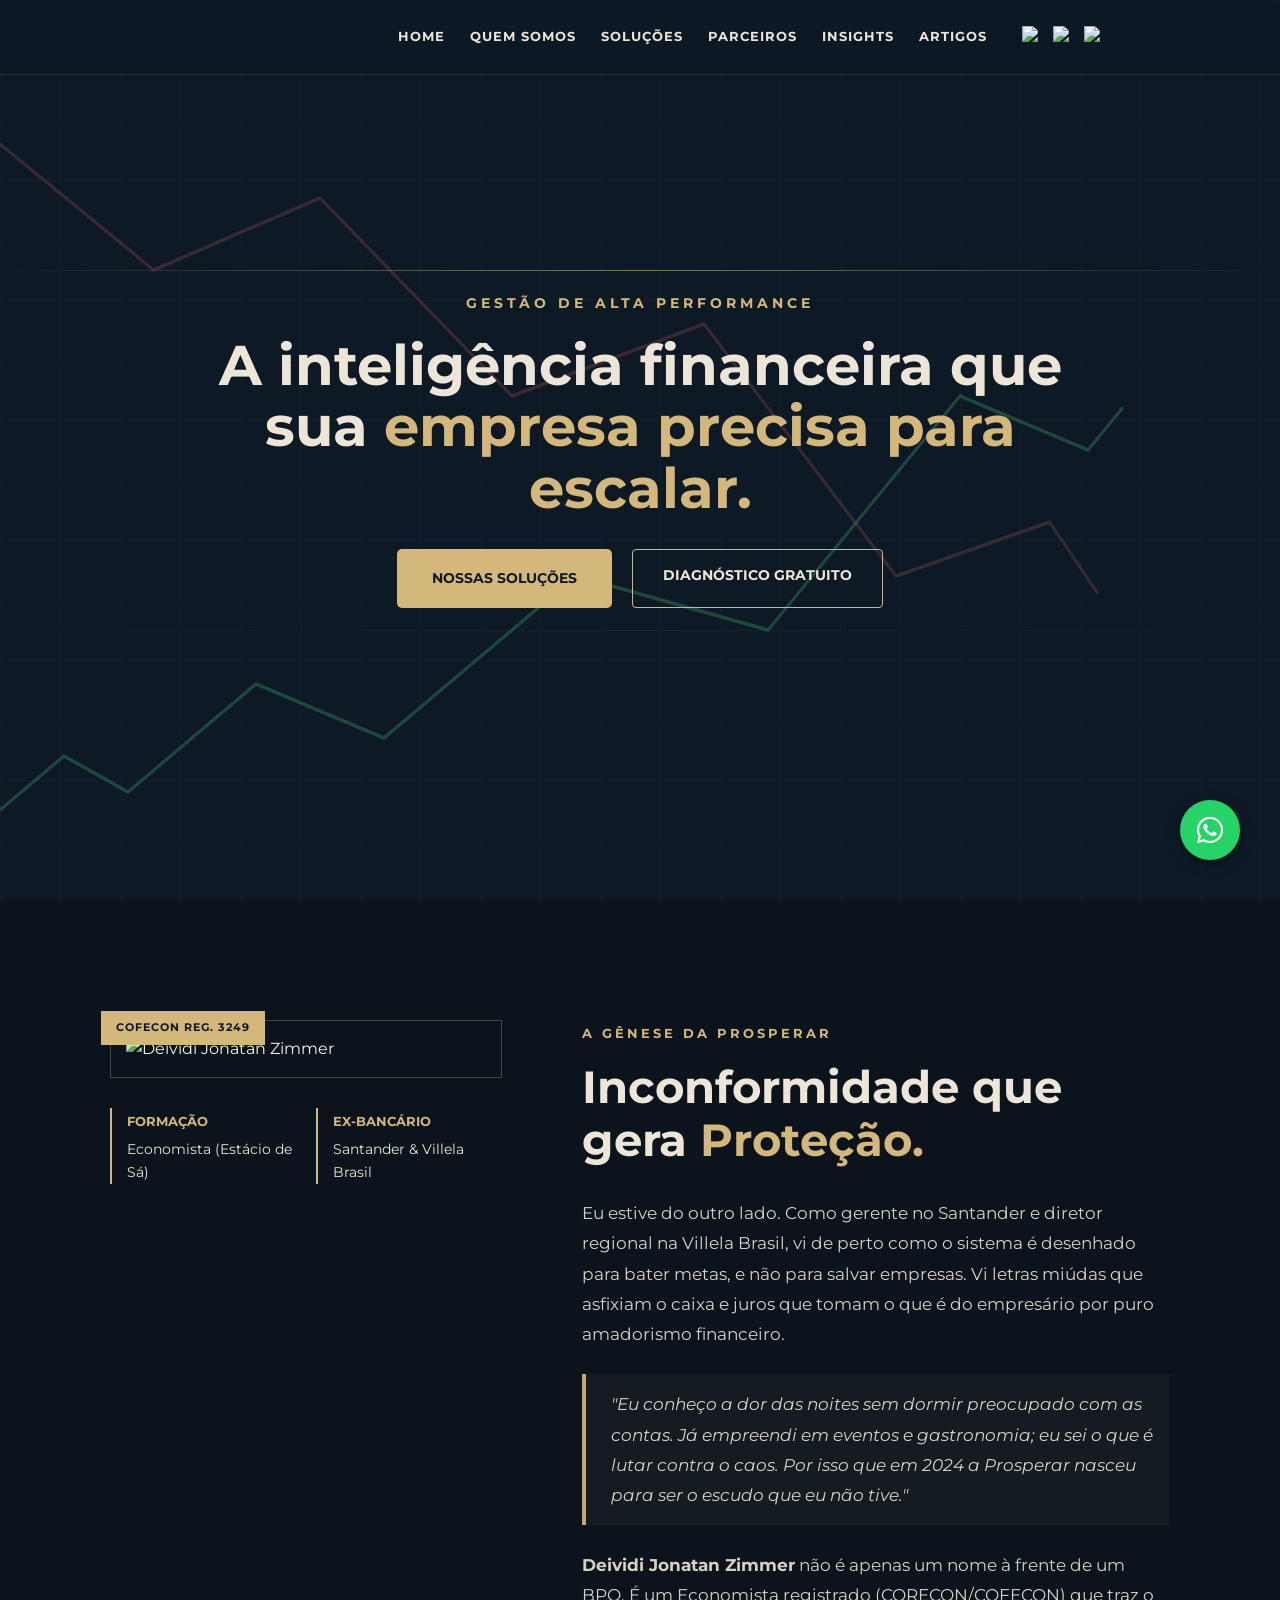
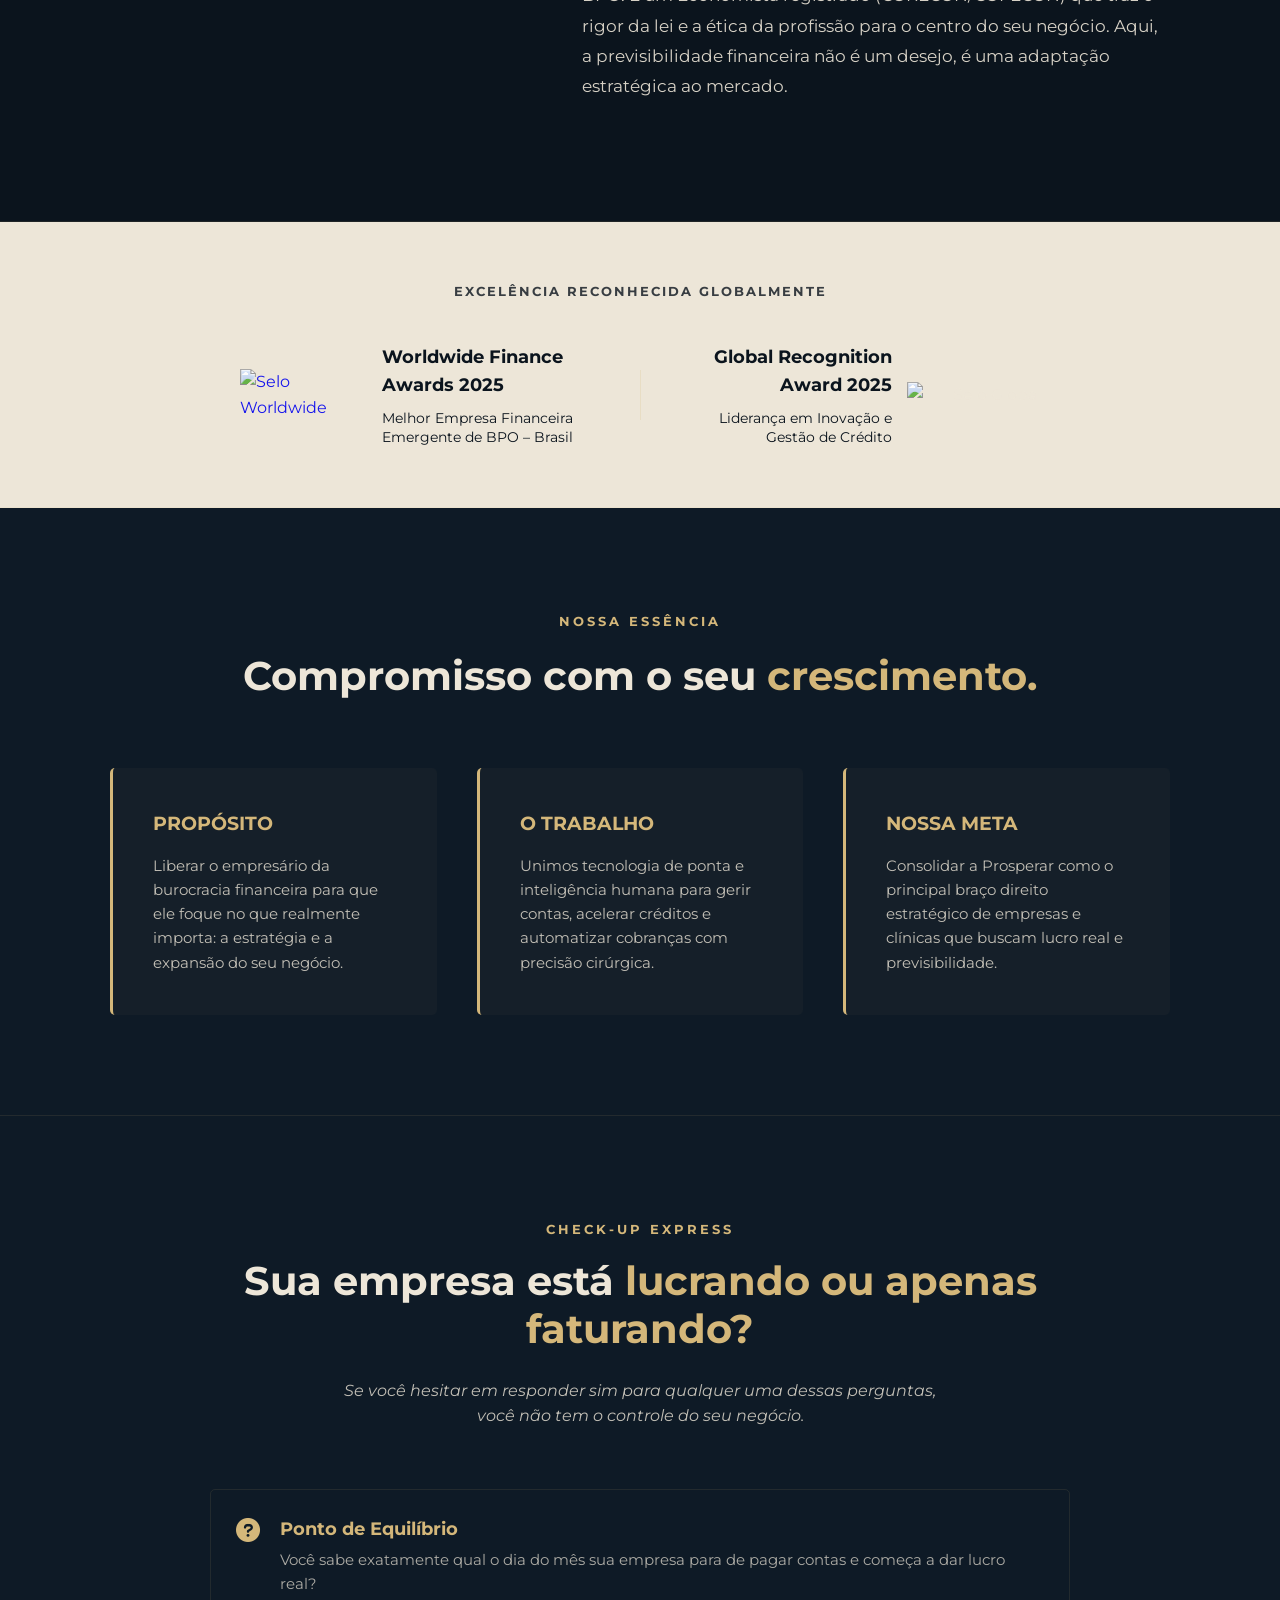
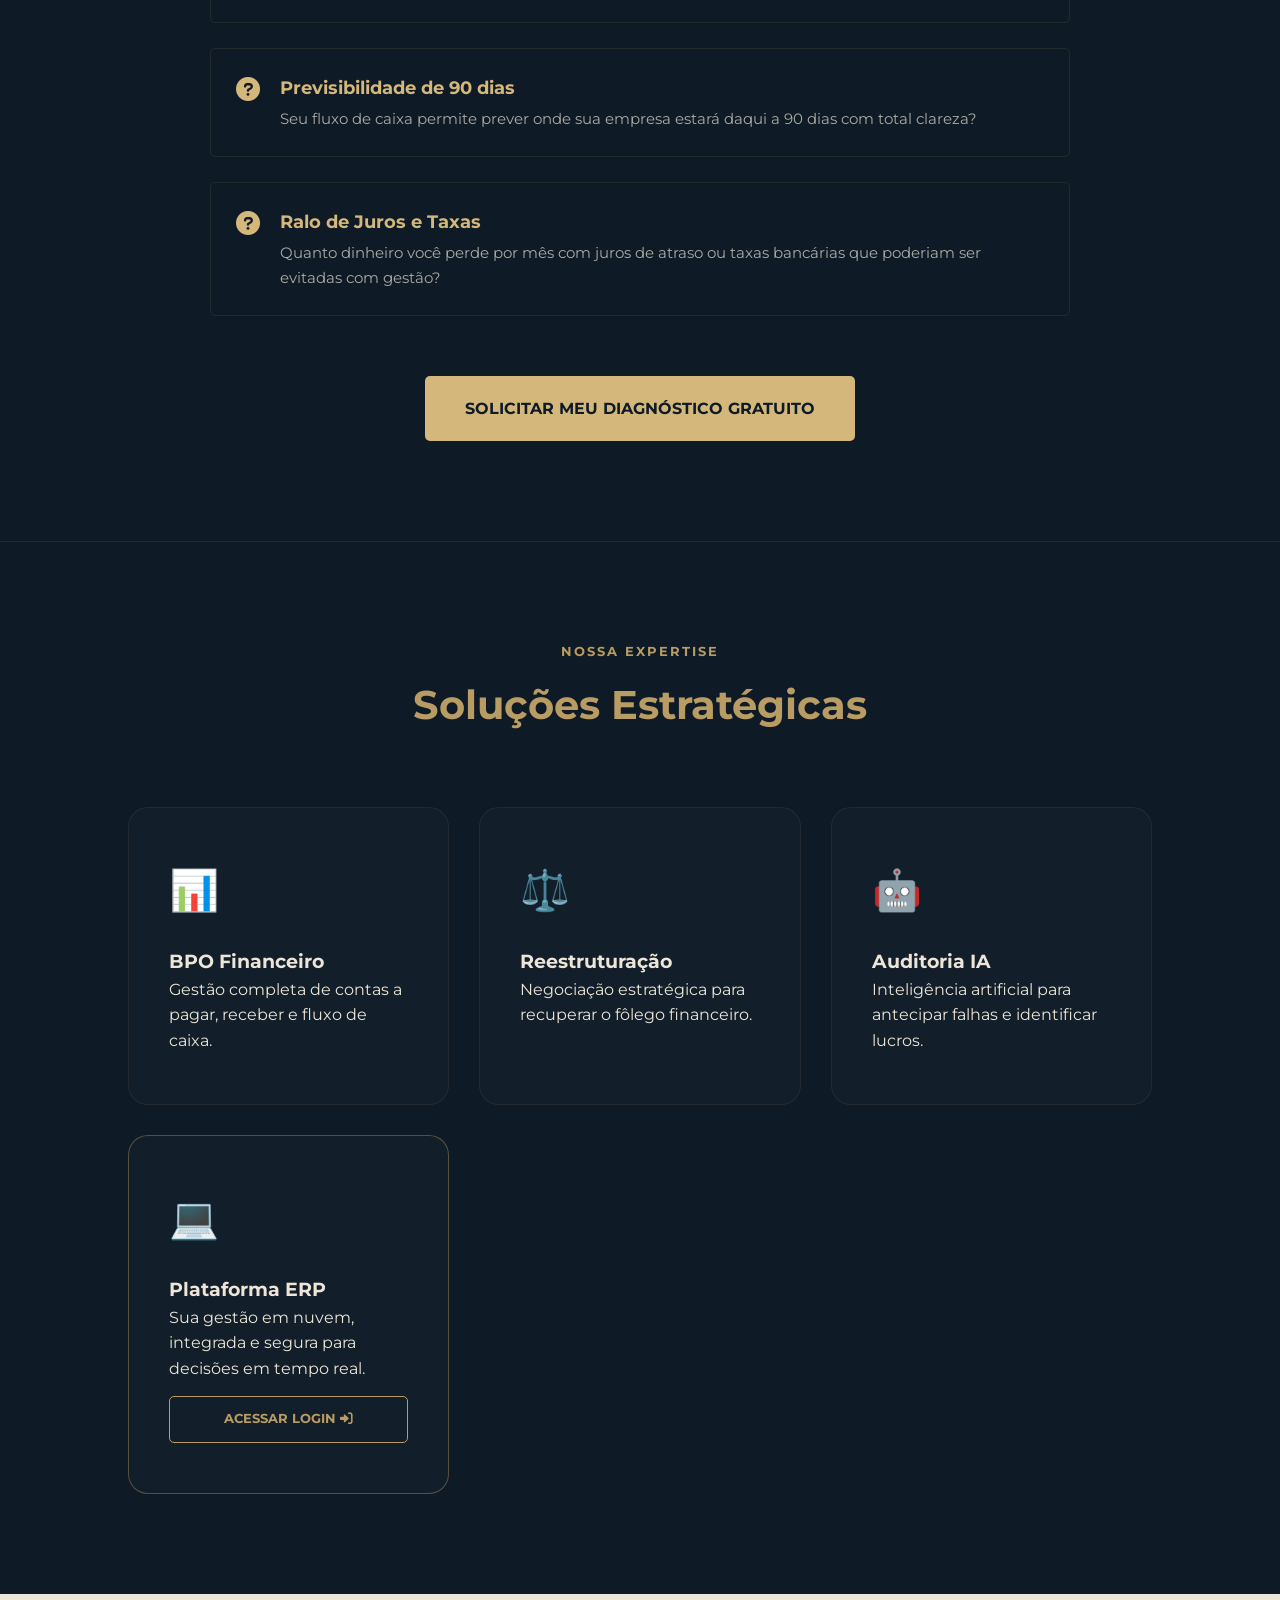
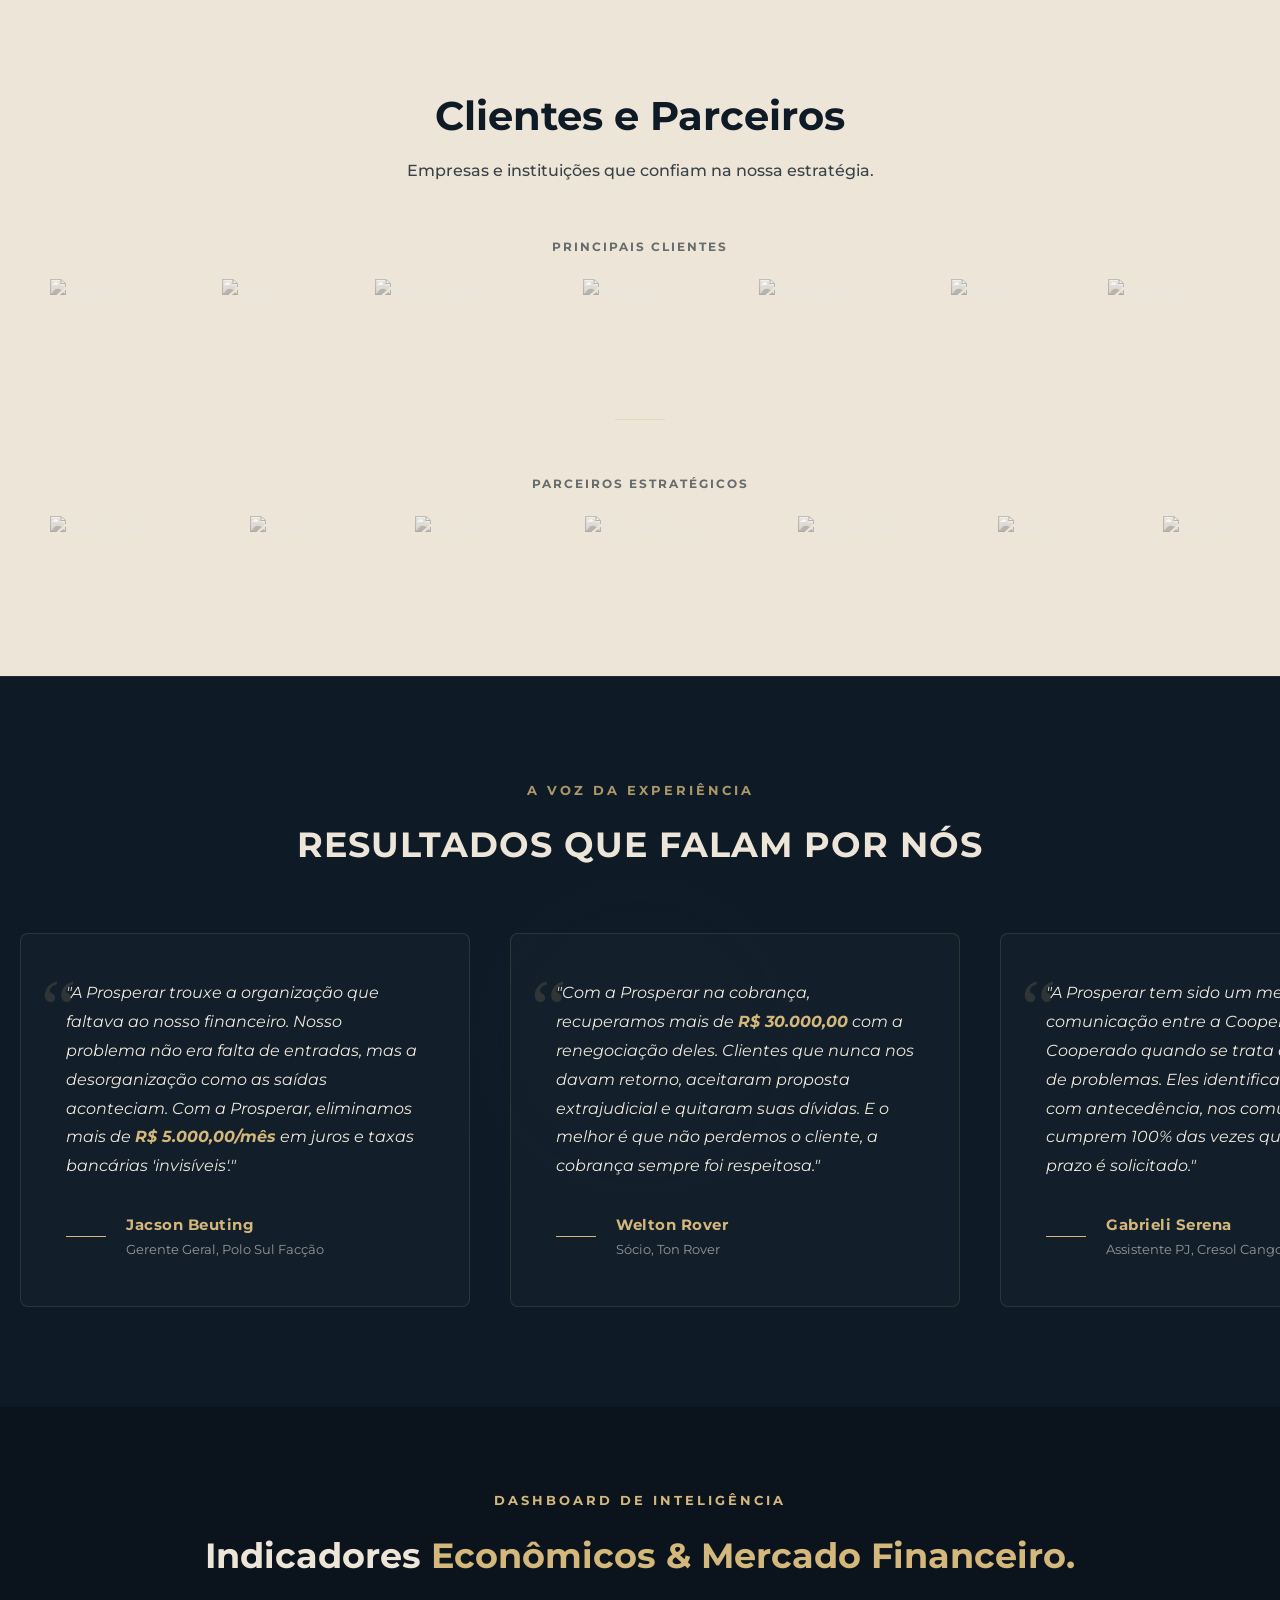
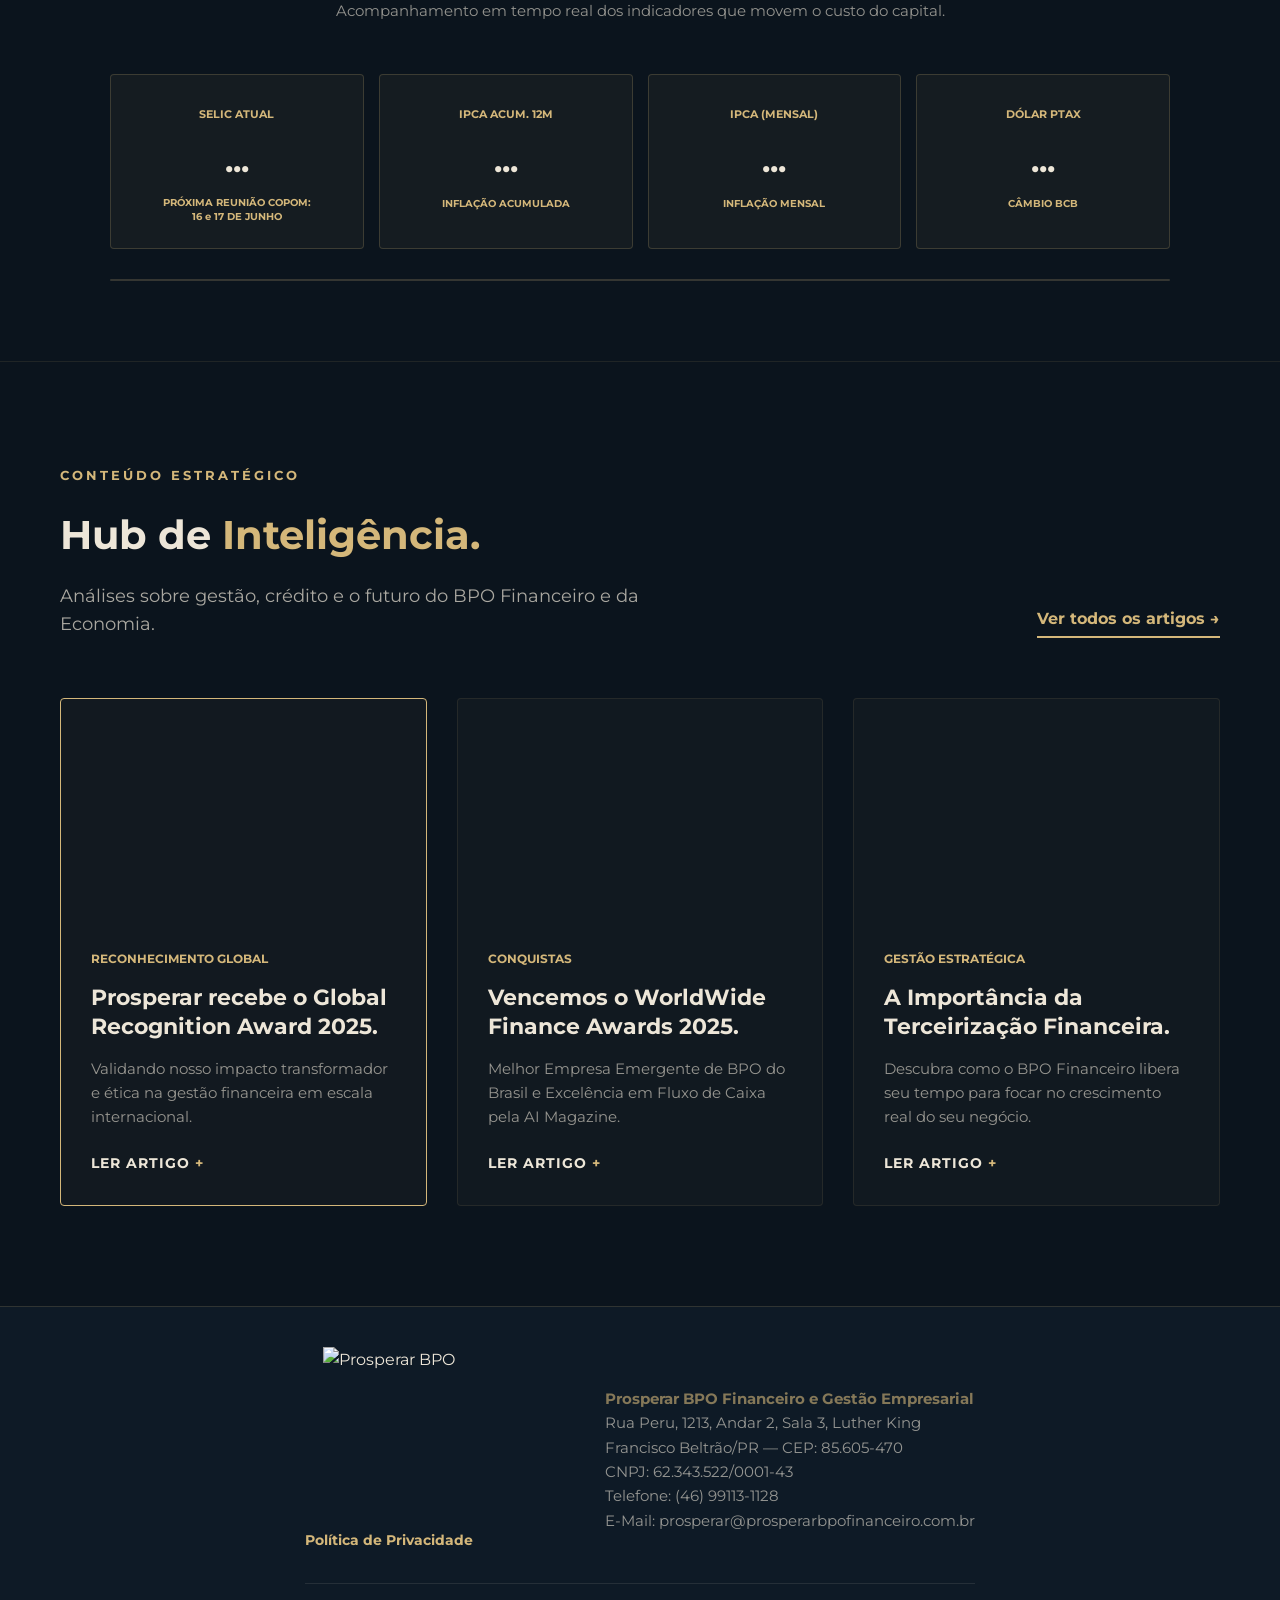
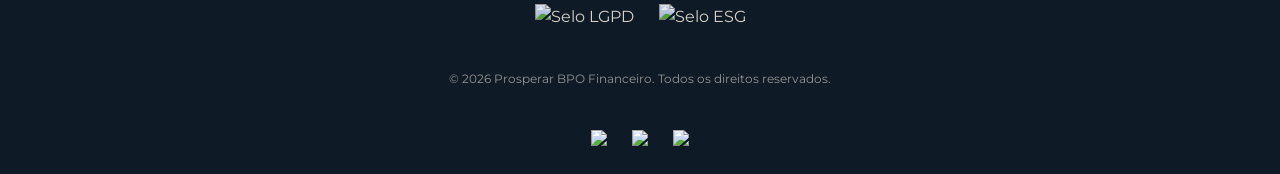
==== commit 78b085fd: "Reunião Junho Copom" ====
--- a/index.html
+++ b/index.html
@@ -701,7 +701,7 @@
             <div style="background: rgba(212, 183, 122, 0.05); border: 1px solid rgba(212, 183, 122, 0.2); padding: 25px; border-radius: 4px; text-align: center;">
                 <span style="color: #D4B77A; font-size: 0.7rem; text-transform: uppercase; font-weight: bold;">Selic Atual</span>
                 <div id="selic-v" style="color: #EDE6D8; font-size: 2rem; font-weight: bold; margin: 10px 0;">...</div>
-                <p style="color: #D4B77A; font-size: 0.6rem; font-weight: bold; line-height: 1.4;">PRÓXIMA REUNIÃO COPOM:<br>28 e 29 DE ABRIL</p>
+                <p style="color: #D4B77A; font-size: 0.6rem; font-weight: bold; line-height: 1.4;">PRÓXIMA REUNIÃO COPOM:<br>16 e 17 DE JUNHO</p>
             </div>
 
             <div style="background: rgba(212, 183, 122, 0.05); border: 1px solid rgba(212, 183, 122, 0.2); padding: 25px; border-radius: 4px; text-align: center;">
@@ -725,32 +725,41 @@
         </div>
 
         <div style="border: 1px solid rgba(212, 183, 122, 0.2); border-radius: 4px; overflow: hidden; background: rgba(14, 26, 38, 0.5);">
-            <div class="tradingview-widget-container">
-                <div class="tradingview-widget-container__widget"></div>
-                <script type="text/javascript" src="https://s3.tradingview.com/external-embedding/embed-widget-market-overview.js" async>
-                {
-                  "colorTheme": "dark",
-                  "dateRange": "12M",
-                  "showChart": false,
-                  "locale": "br",
-                  "width": "100%",
-                  "height": "315",
-                  "isTransparent": true,
-                  "showSymbolLogo": true,
-                  "tabs": [
-                    {
-                      "title": "Mercado Financeiro",
-                      "symbols": [
-                        { "s": "BMFBOVESPA:IBOV", "d": "Ibovespa" },
-                        { "s": "BMFBOVESPA:IFNC", "d": "IFNC" },
-                        { "s": "FX_IDC:USDBRL", "d": "USD/BRL" },
-                        { "s": "FX_IDC:EURBRL", "d": "EUR/BRL" }
-                      ]
-                    }
-                  ]
-                }
-                </script>
-            </div>
+                        <div class="tradingview-widget-container">
+                                <div class="tradingview-widget-container__widget"></div>
+                                <script>
+                                (function () {
+                                        const config = {
+                                                colorTheme: "dark",
+                                                dateRange: "12M",
+                                                showChart: false,
+                                                locale: "br",
+                                                width: "100%",
+                                                height: "315",
+                                                isTransparent: true,
+                                                showSymbolLogo: true,
+                                                tabs: [
+                                                        {
+                                                                title: "Mercado Financeiro",
+                                                                symbols: [
+                                                                        { s: "BMFBOVESPA:IBOV", d: "Ibovespa" },
+                                                                        { s: "BMFBOVESPA:IFNC", d: "IFNC" },
+                                                                        { s: "FX_IDC:USDBRL", d: "USD/BRL" },
+                                                                        { s: "FX_IDC:EURBRL", d: "EUR/BRL" }
+                                                                ]
+                                                        }
+                                                ]
+                                        };
+
+                                        const script = document.createElement("script");
+                                        script.type = "text/javascript";
+                                        script.src = "https://s3.tradingview.com/external-embedding/embed-widget-market-overview.js";
+                                        script.async = true;
+                                        script.text = JSON.stringify(config);
+                                        document.currentScript.parentElement.appendChild(script);
+                                })();
+                                </script>
+                        </div>
         </div>
     </div>
 </section>
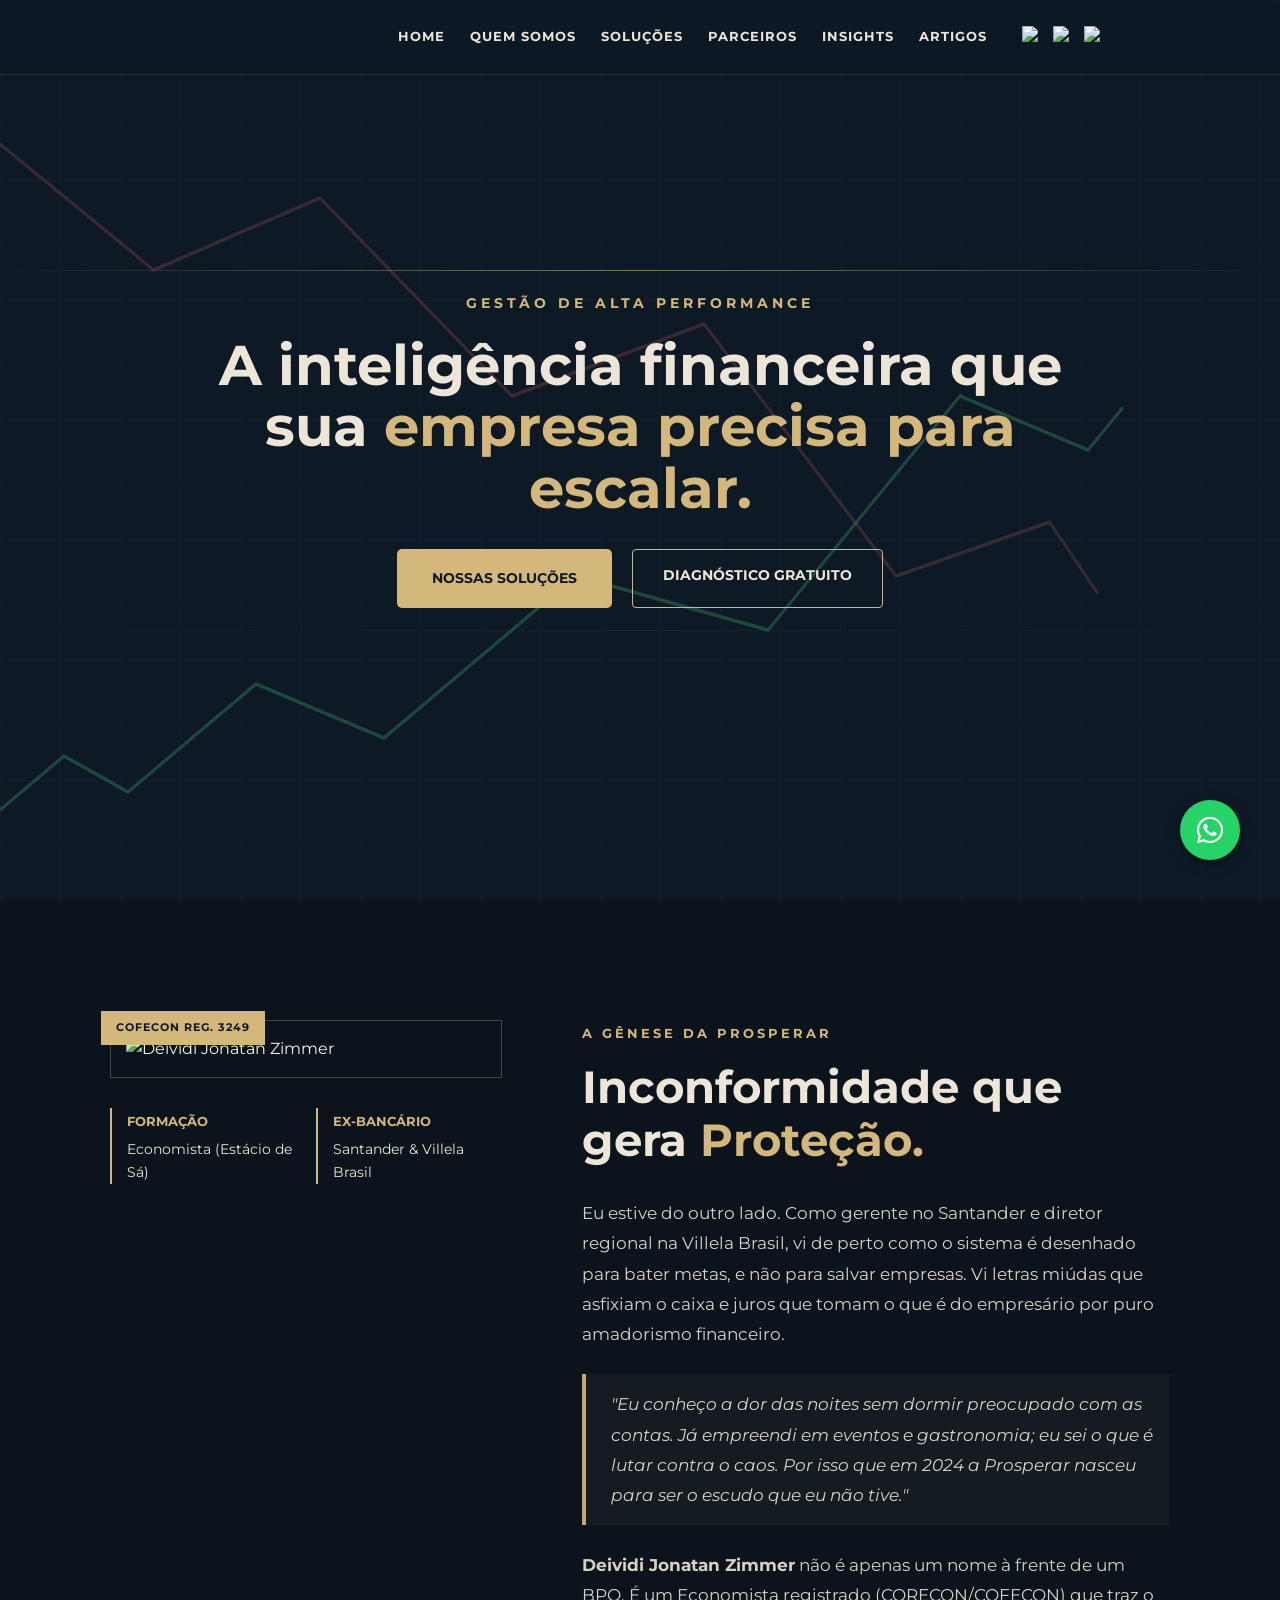
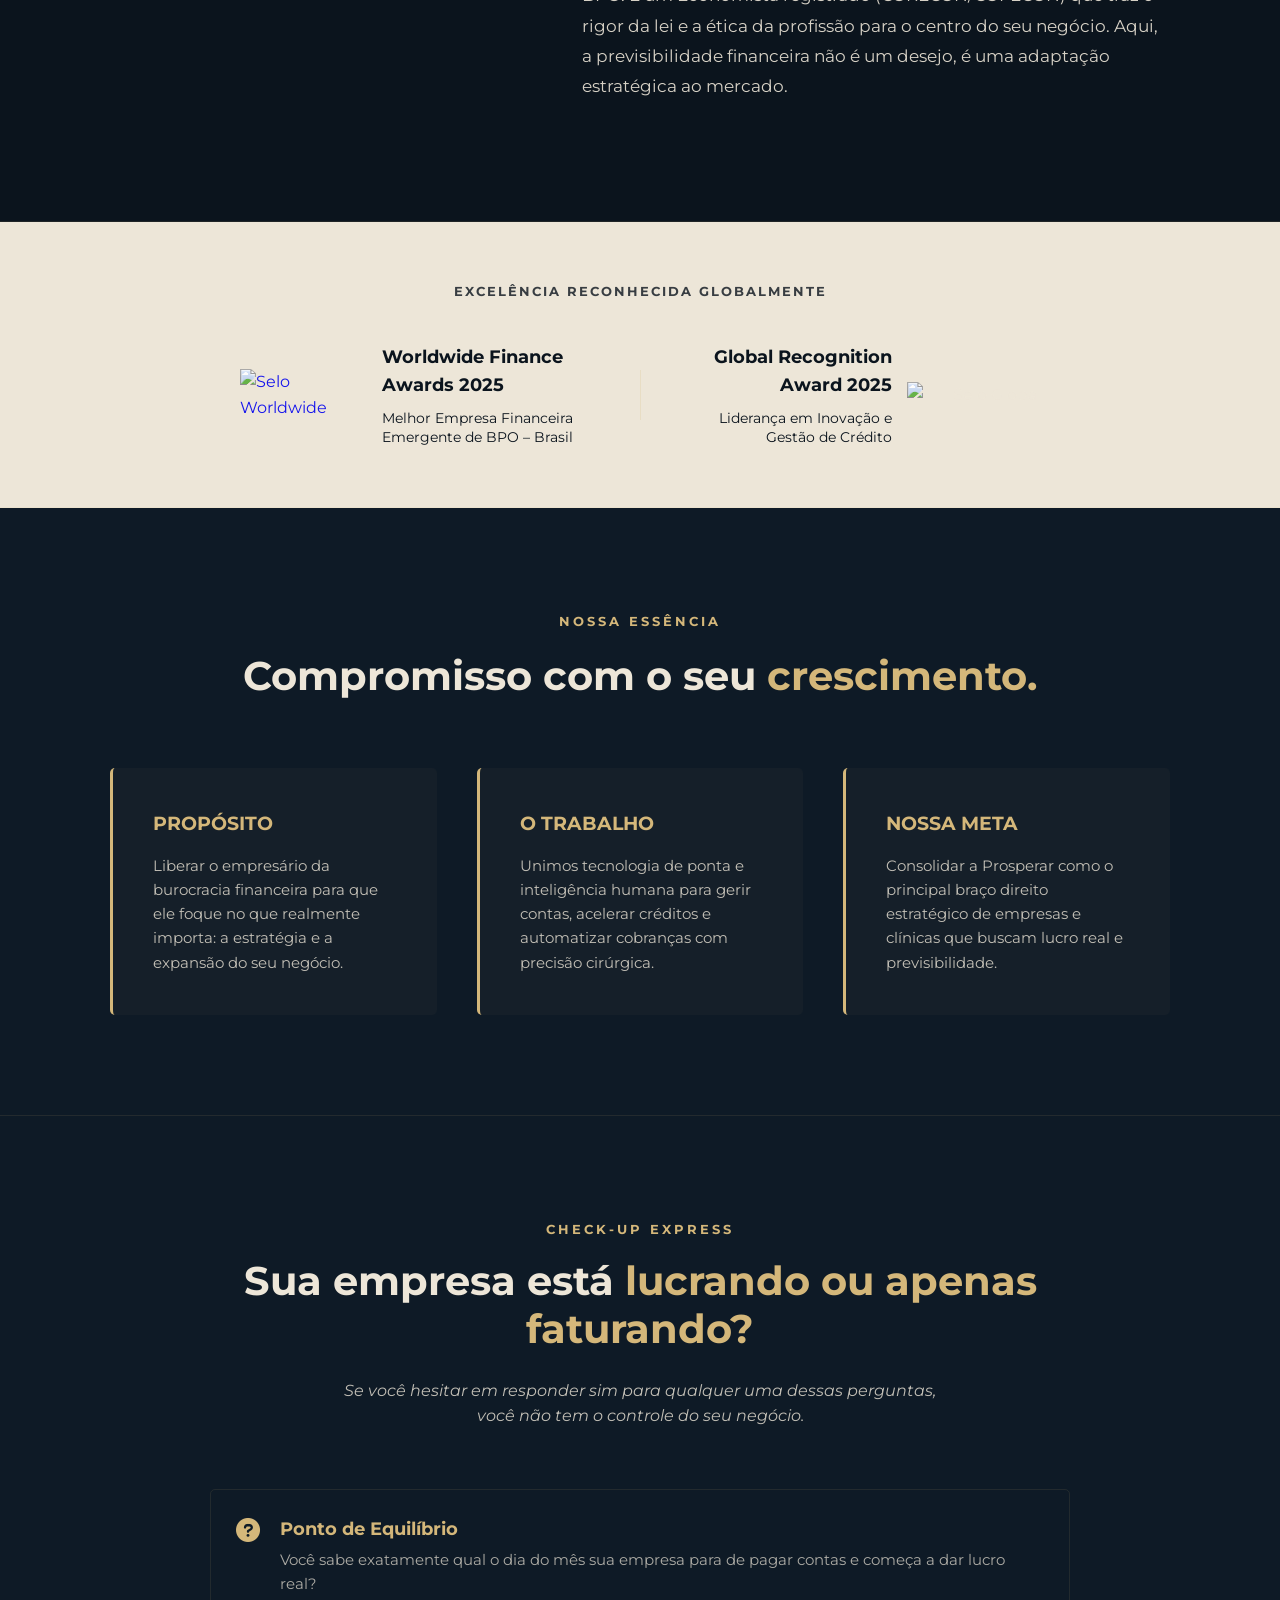
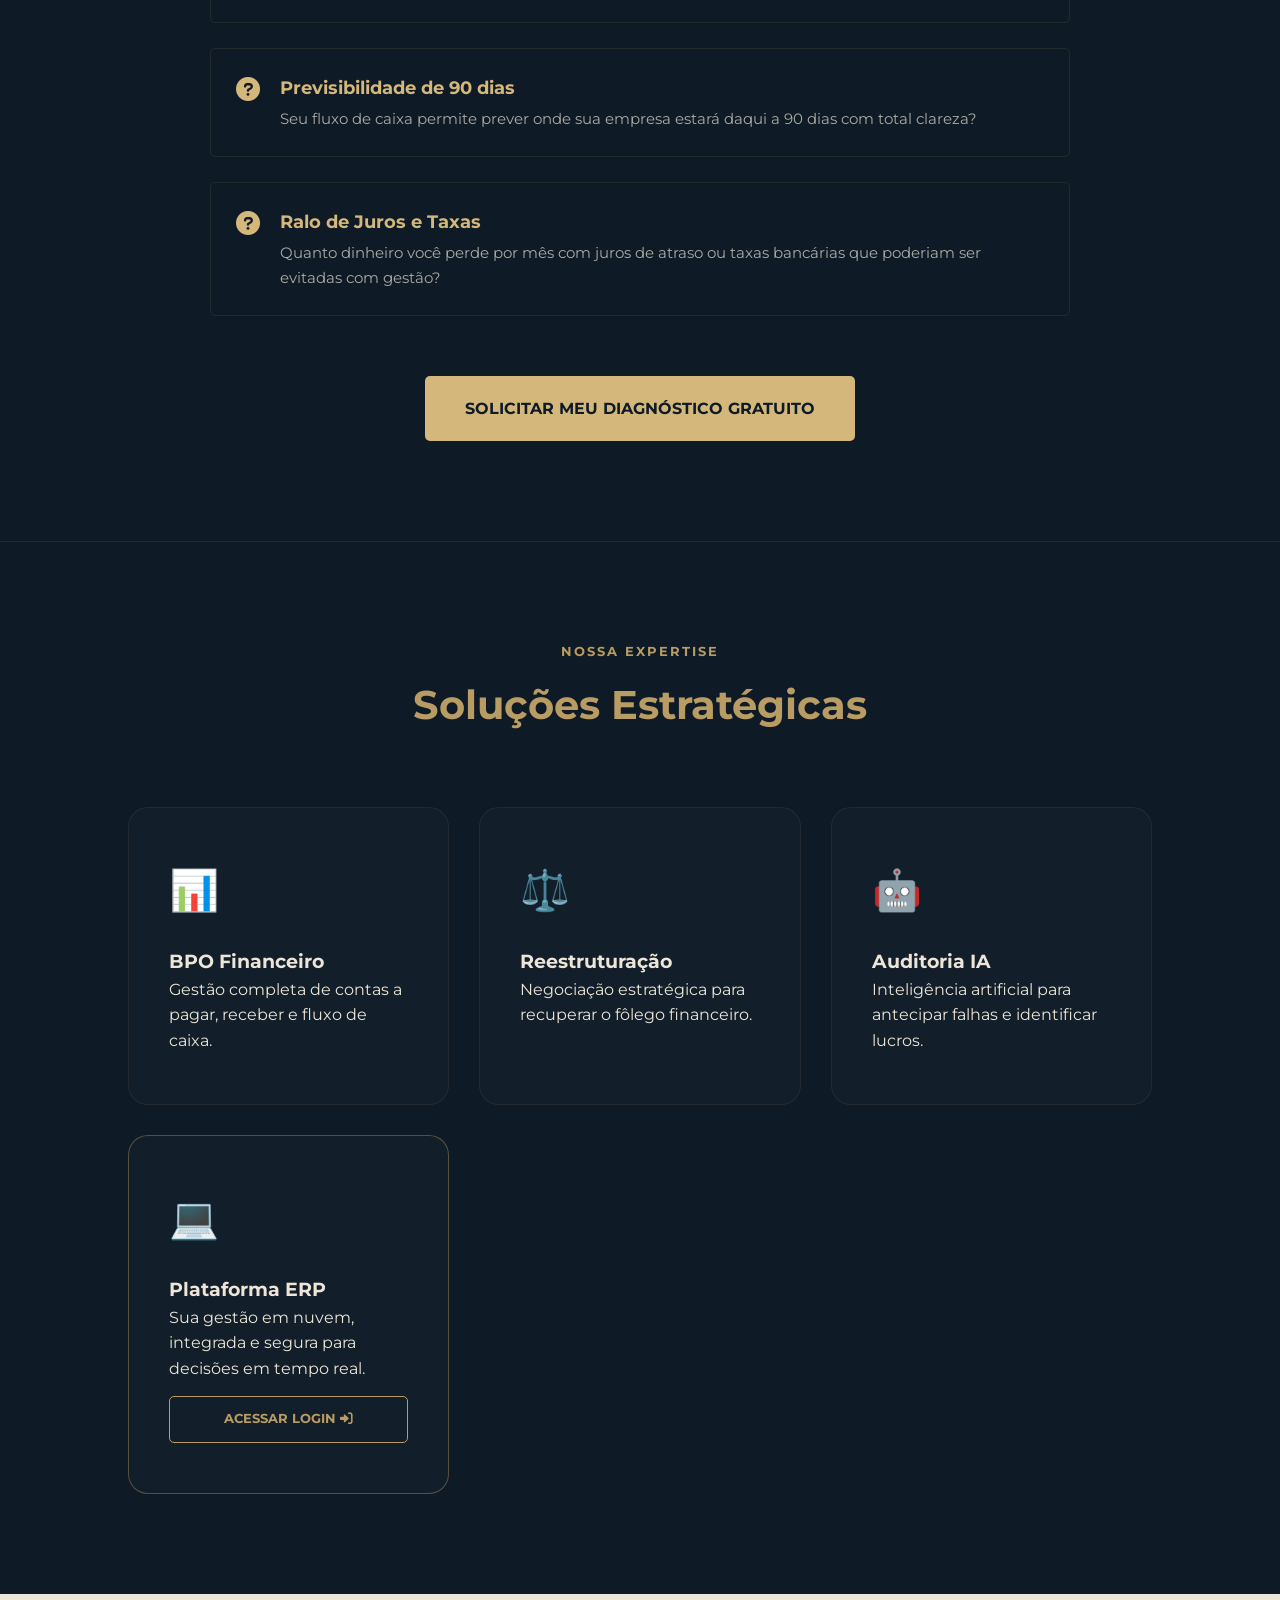
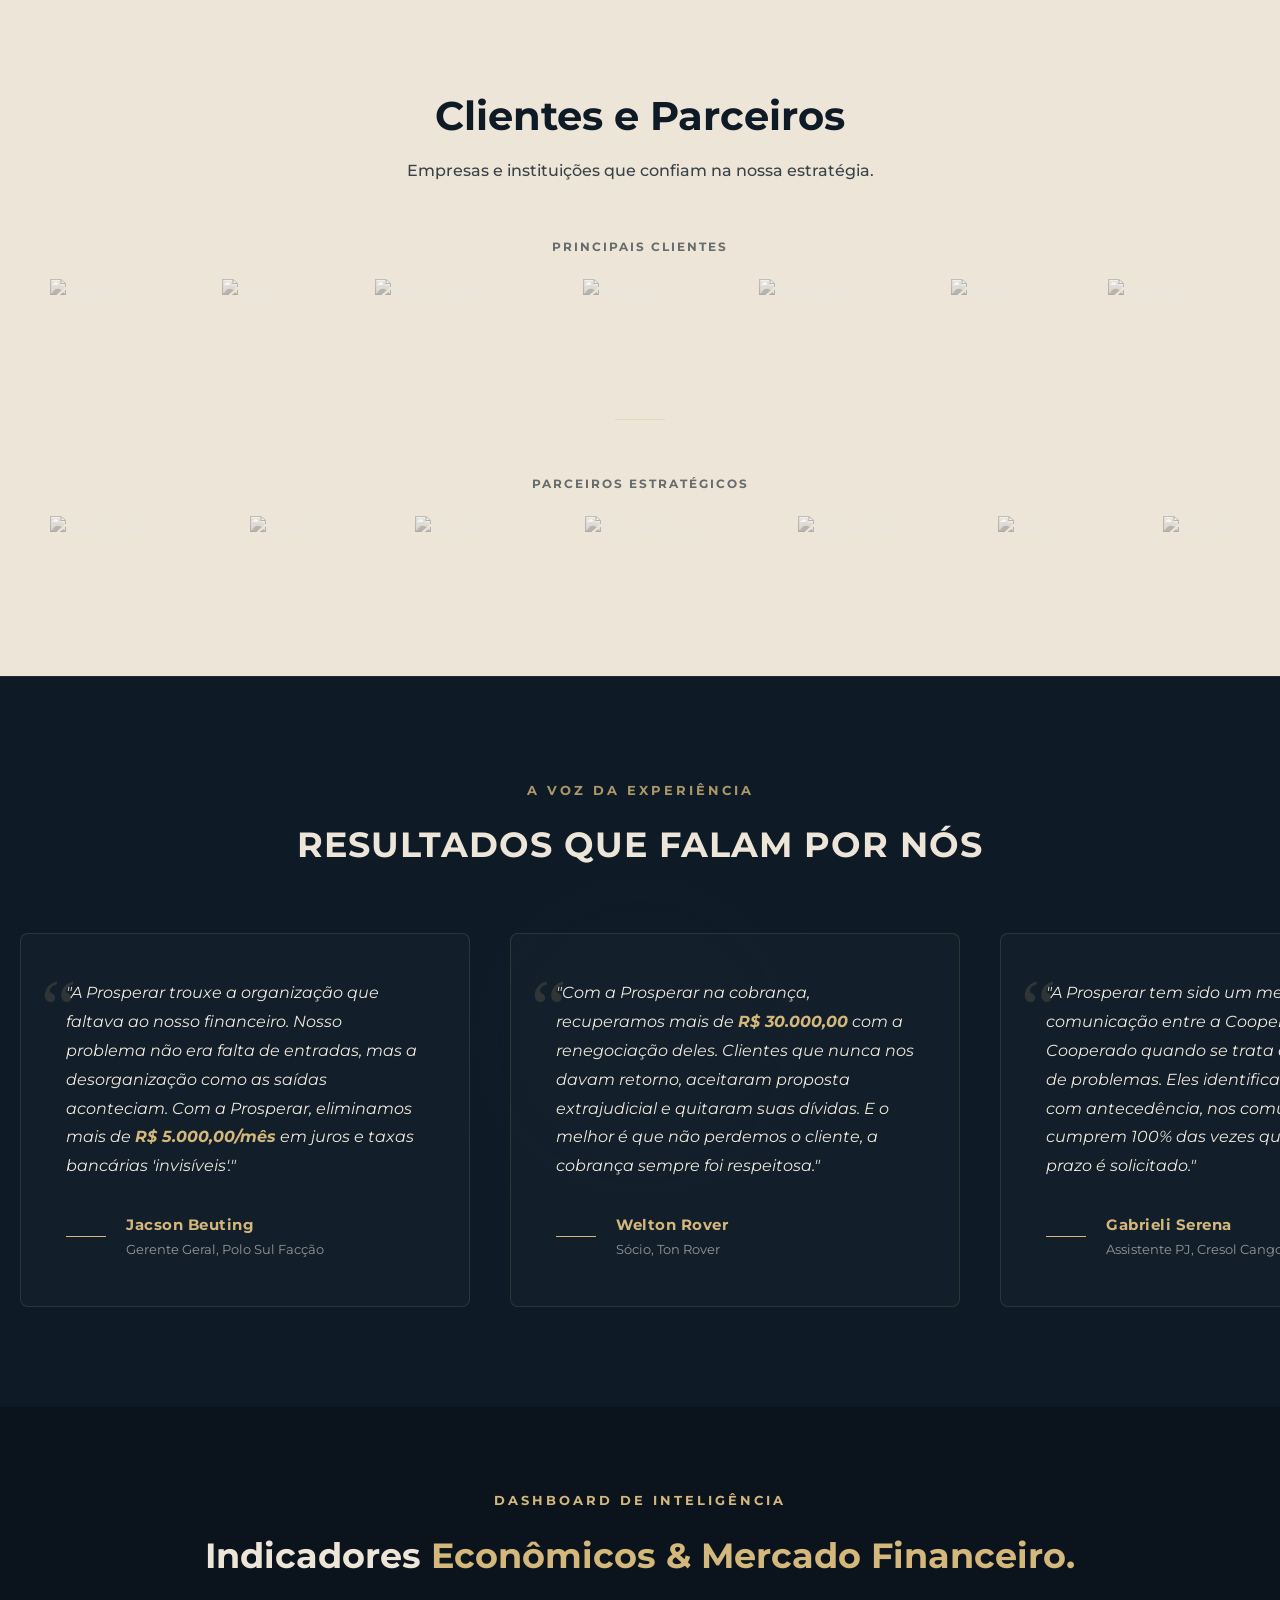
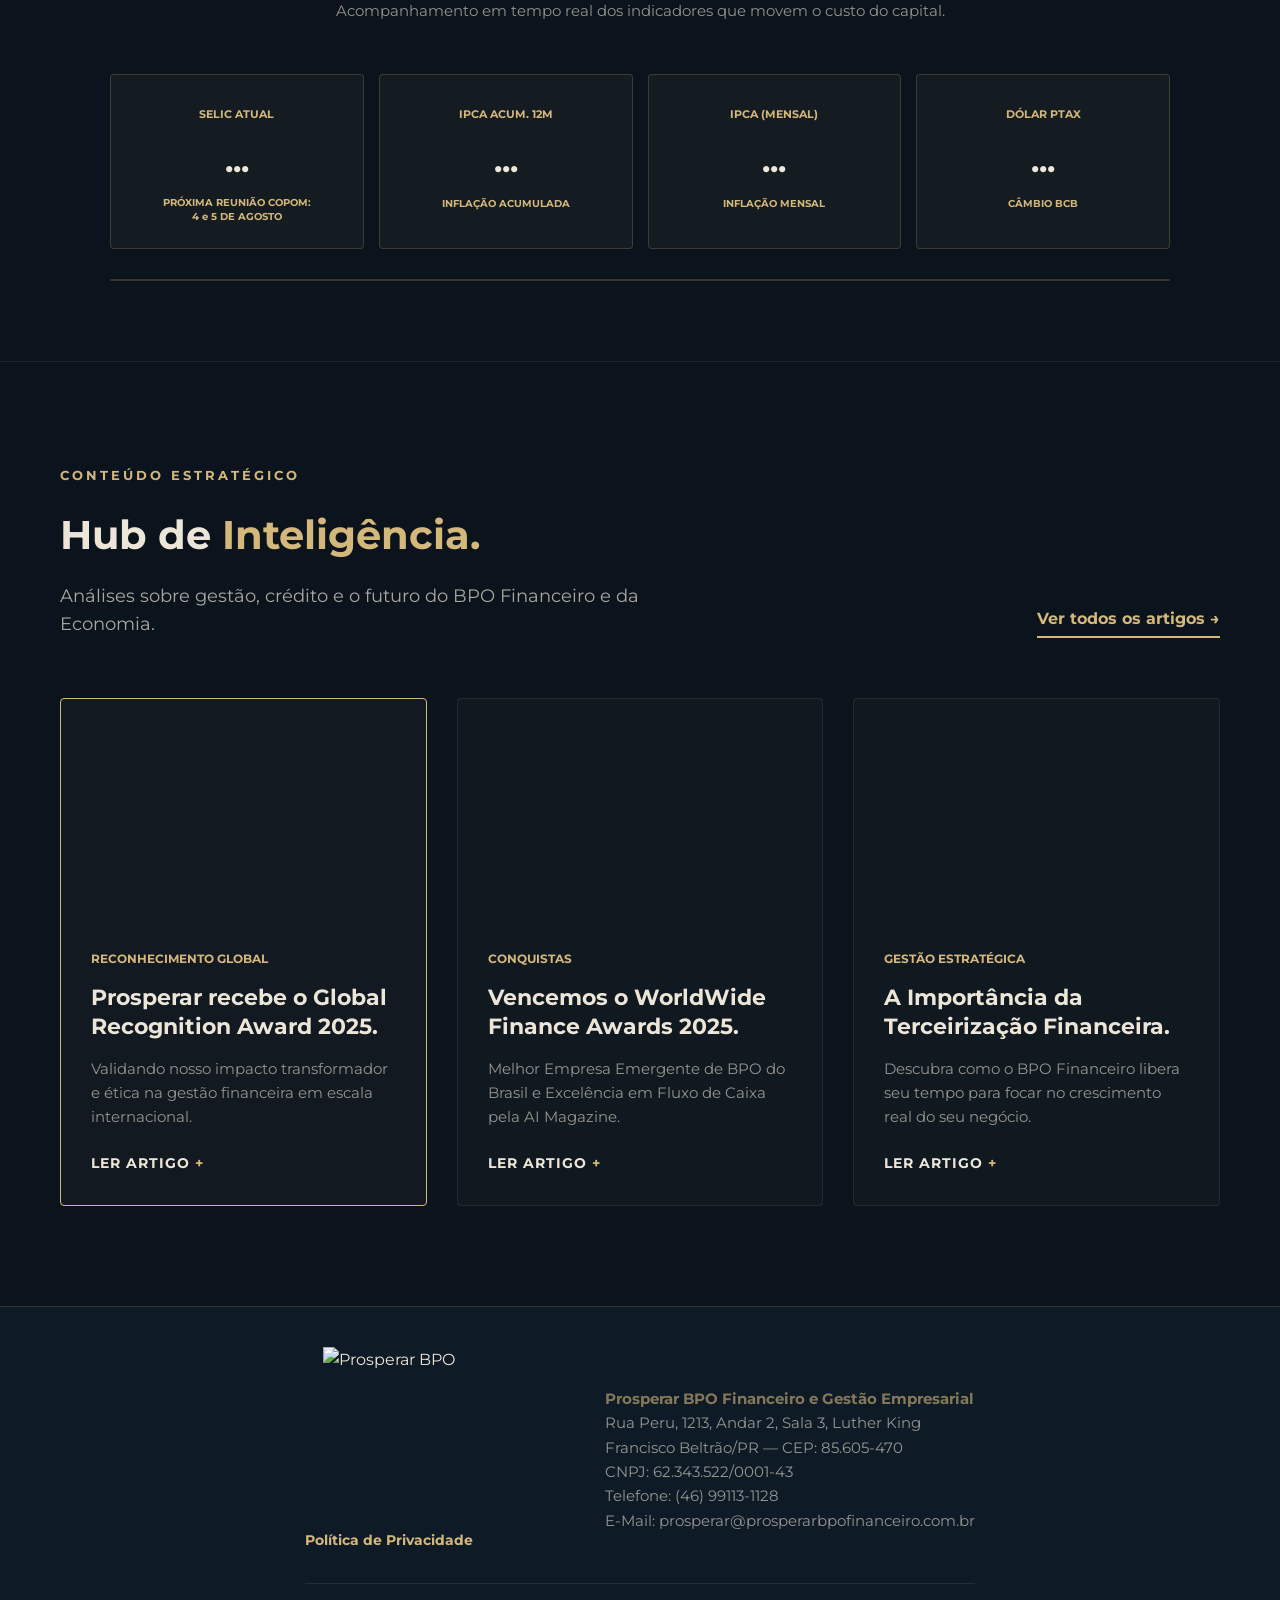
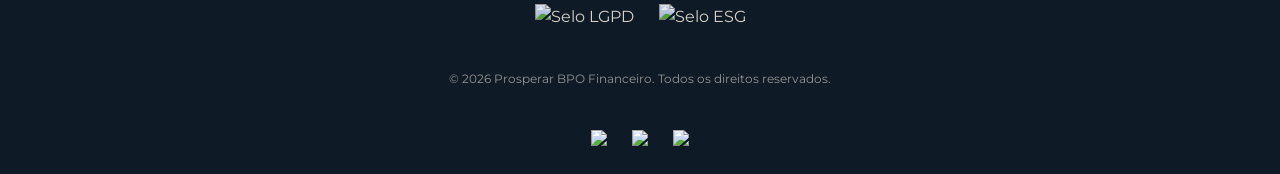
==== commit 3c8d0a49: "Préoxima reunião COPOM 4 e 5 de Agosto" ====
--- a/index.html
+++ b/index.html
@@ -5,6 +5,9 @@
     <meta name="viewport" content="width=device-width, initial-scale=1.0">
     
     <title>Prosperar BPO Financeiro | Inteligência e Gestão de Alta Performance</title>
+    <link rel="icon" href="favicon.ico?v=2" sizes="any">
+    <link rel="icon" href="favicon.svg?v=2" type="image/svg+xml">
+    <link rel="apple-touch-icon" href="favicon.png?v=2">
     <meta name="description" content="Especialistas em BPO Financeiro, gestão de crédito e automação de cobranças. Transformamos a gestão da sua empresa com inteligência e precisão cirúrgica.">
     <meta name="keywords" content="BPO Financeiro, Gestão Financeira, Francisco Beltrão, Consultoria Financeira, Crédito, Automação de Cobrança, Prosperar BPO">
     <meta name="author" content="Deividi Jonatan Zimmer - Prosperar BPO">
@@ -20,11 +23,7 @@
     <meta property="twitter:title" content="Prosperar BPO Financeiro | Inteligência para Escalar">
     <meta property="twitter:description" content="Gestão financeira estratégica para empresas que buscam lucro real e previsibilidade.">
     <meta property="twitter:image" content="https://akgdoohrwjiuxxjavepq.supabase.co/storage/v1/object/public/imagens-site/Prosperar%20Logo%20Fundo%20transparente.svg">
-
-    <link rel="icon" type="image/svg+xml" href="https://akgdoohrwjiuxxjavepq.supabase.co/storage/v1/object/public/imagens-site/Prosperar%20Logo%20Fundo%20transparente.svg">
-    <link rel="apple-touch-icon" href="https://akgdoohrwjiuxxjavepq.supabase.co/storage/v1/object/public/imagens-site/Prosperar%20Logo%20Fundo%20transparente.svg">
-
-    <link rel="stylesheet" href="style.css">
+<link rel="stylesheet" href="style.css">
     <link href="https://fonts.googleapis.com/css2?family=Montserrat:wght@300;400;700&display=swap" rel="stylesheet">
     <link rel="stylesheet" href="https://cdnjs.cloudflare.com/ajax/libs/font-awesome/6.0.0/css/all.min.css">
 </head>
@@ -701,7 +700,7 @@
             <div style="background: rgba(212, 183, 122, 0.05); border: 1px solid rgba(212, 183, 122, 0.2); padding: 25px; border-radius: 4px; text-align: center;">
                 <span style="color: #D4B77A; font-size: 0.7rem; text-transform: uppercase; font-weight: bold;">Selic Atual</span>
                 <div id="selic-v" style="color: #EDE6D8; font-size: 2rem; font-weight: bold; margin: 10px 0;">...</div>
-                <p style="color: #D4B77A; font-size: 0.6rem; font-weight: bold; line-height: 1.4;">PRÓXIMA REUNIÃO COPOM:<br>16 e 17 DE JUNHO</p>
+                <p style="color: #D4B77A; font-size: 0.6rem; font-weight: bold; line-height: 1.4;">PRÓXIMA REUNIÃO COPOM:<br>4 e 5 DE AGOSTO</p>
             </div>
 
             <div style="background: rgba(212, 183, 122, 0.05); border: 1px solid rgba(212, 183, 122, 0.2); padding: 25px; border-radius: 4px; text-align: center;">
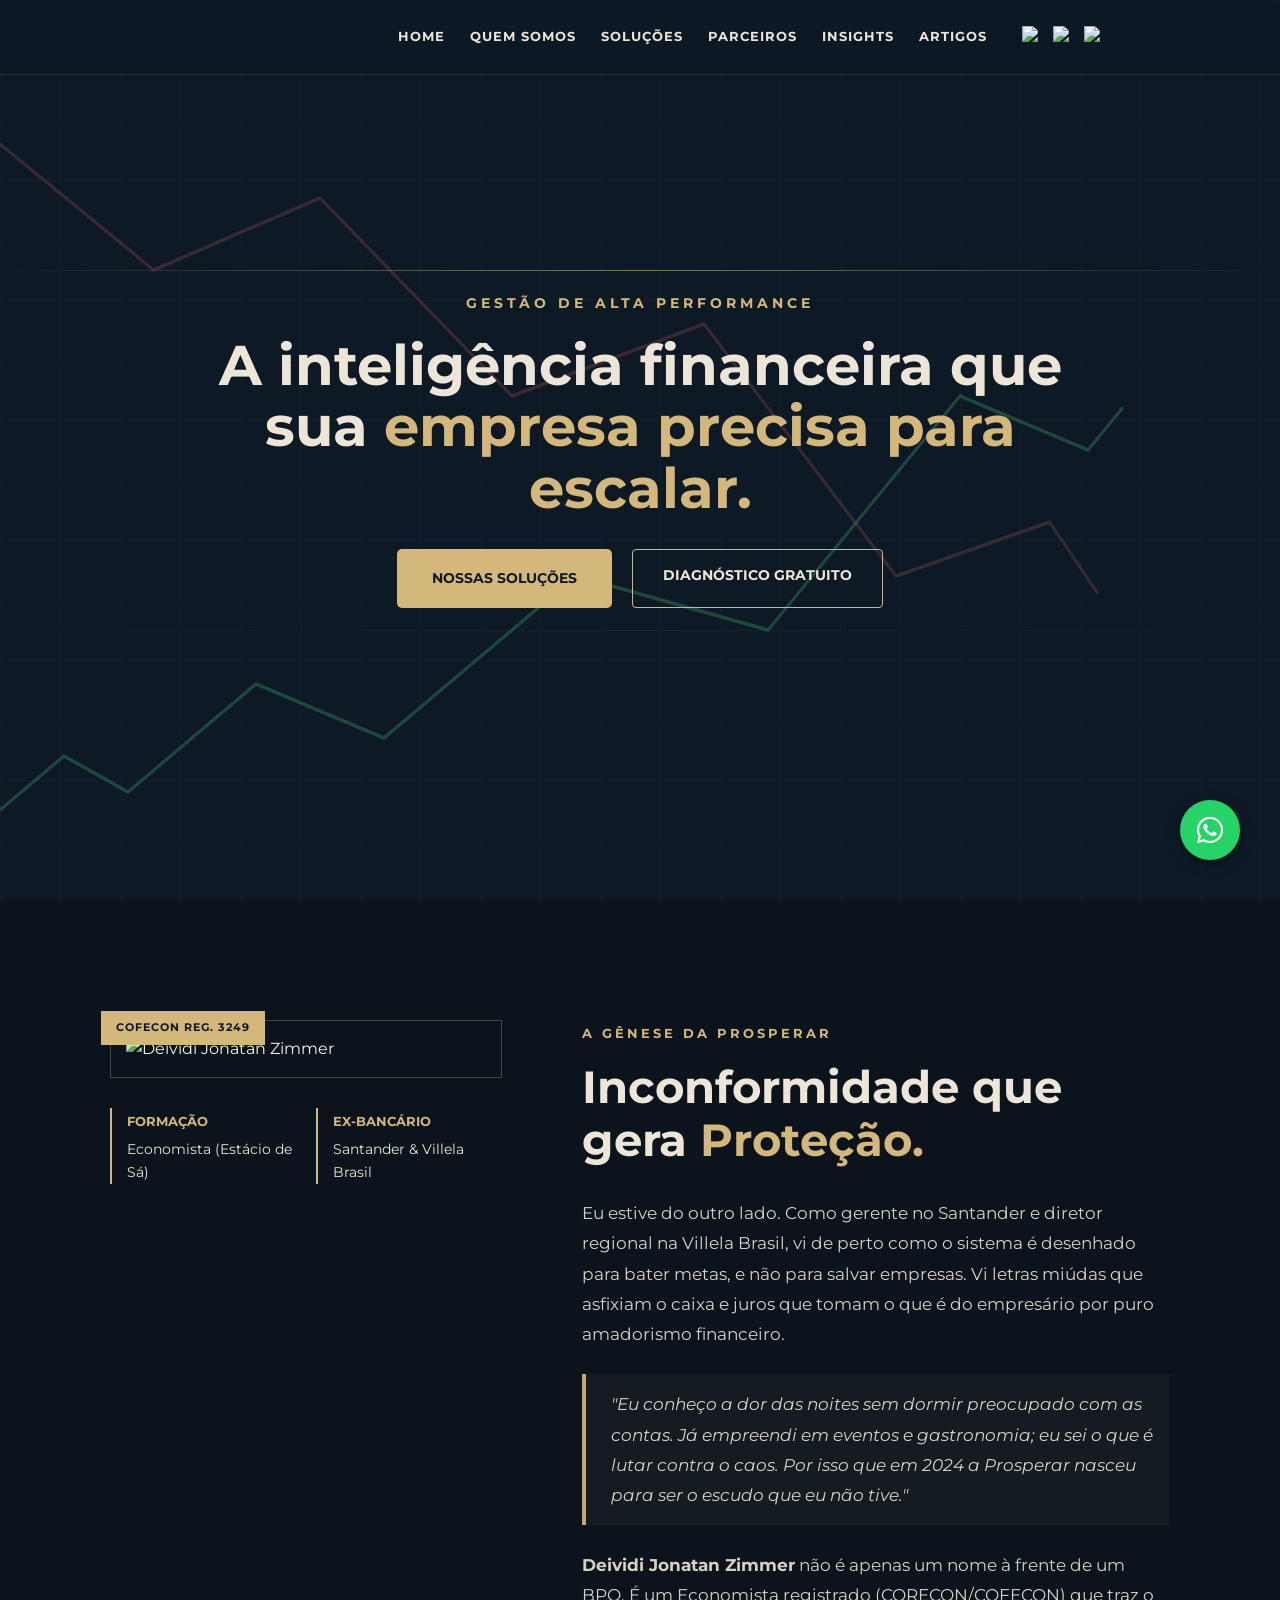
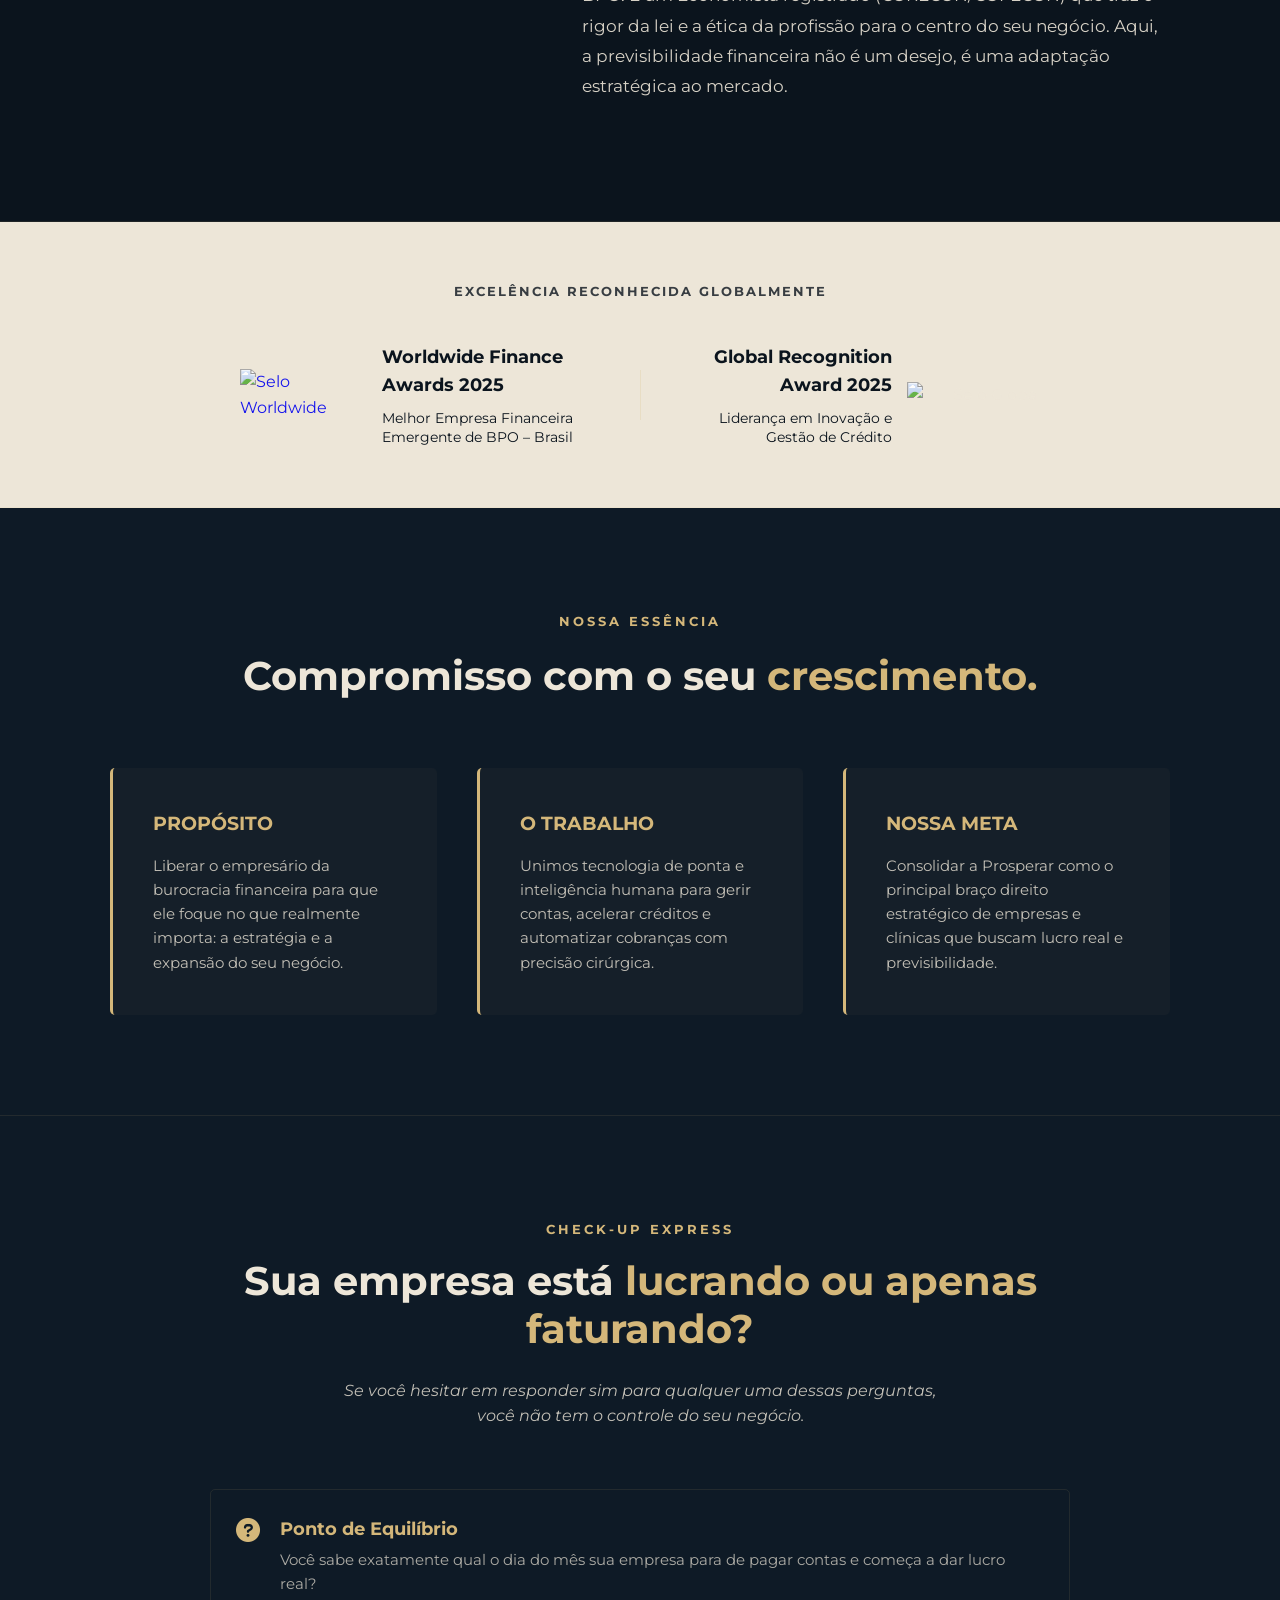
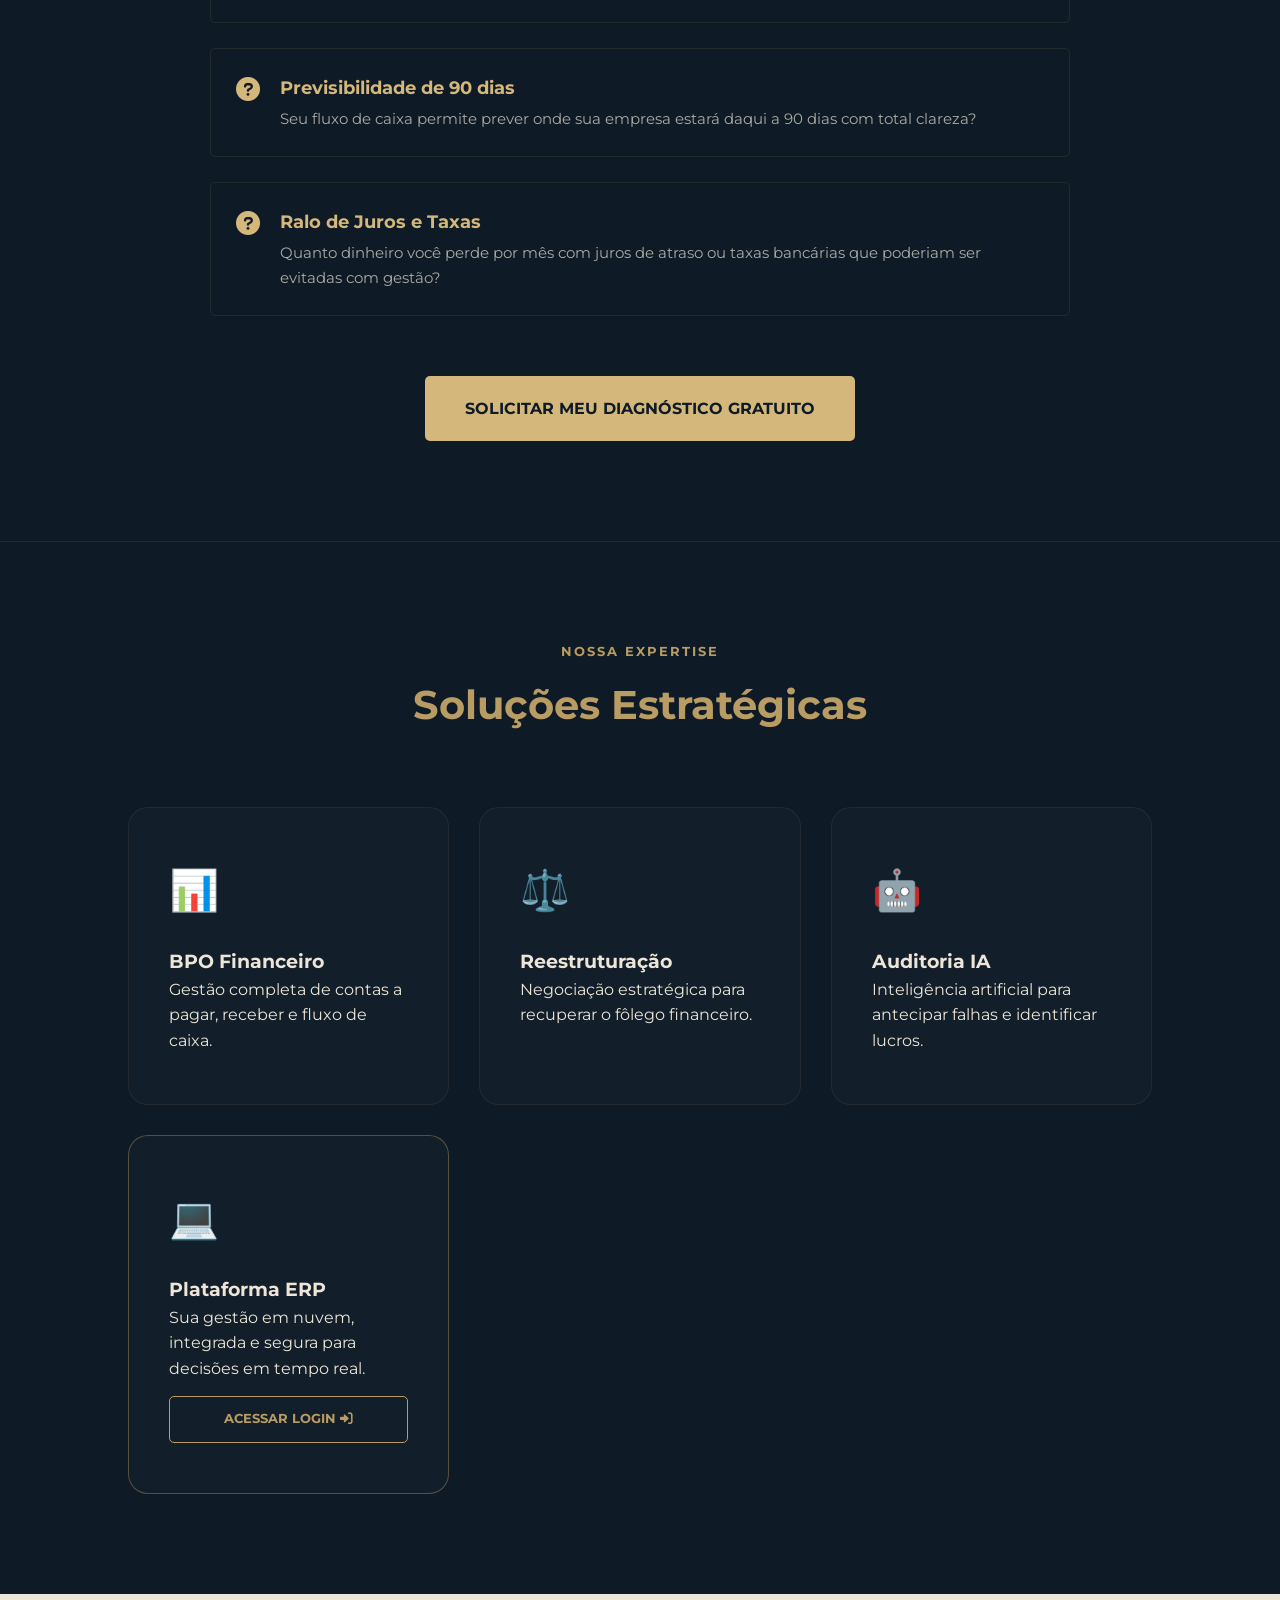
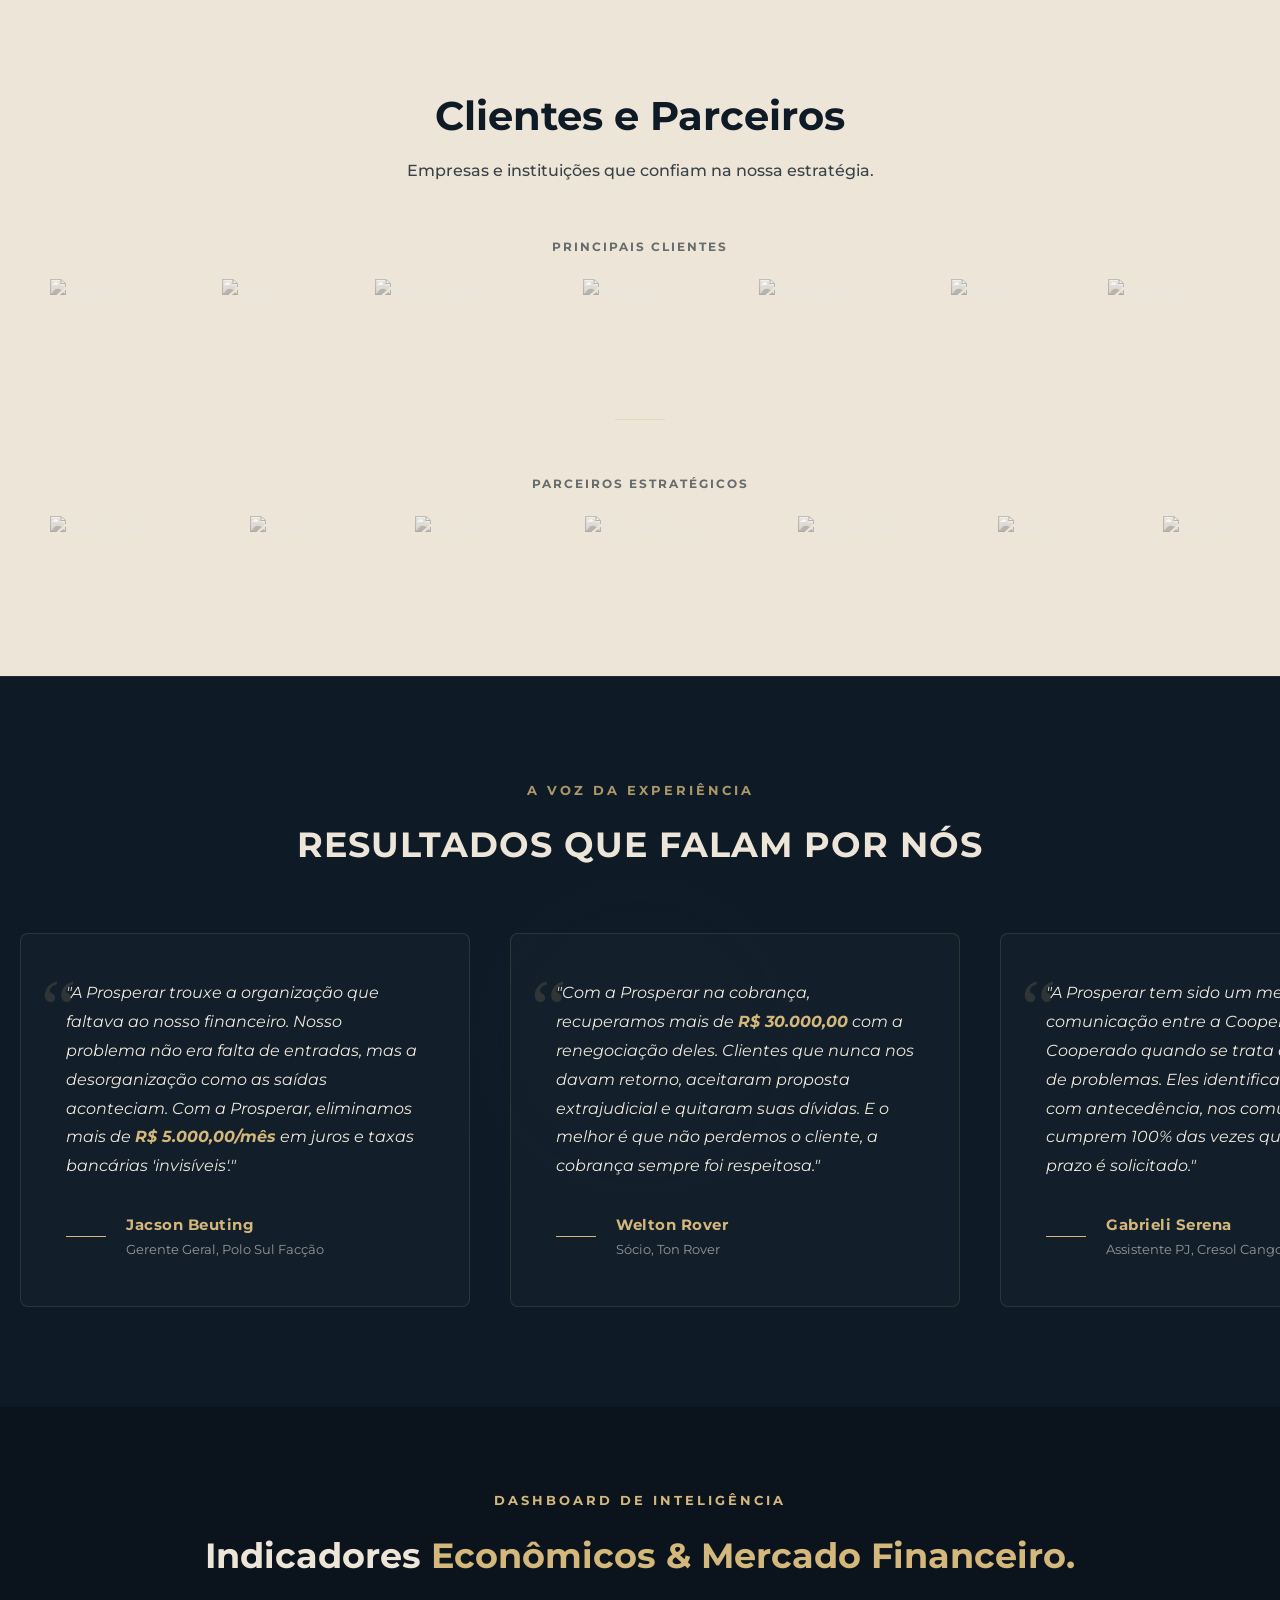
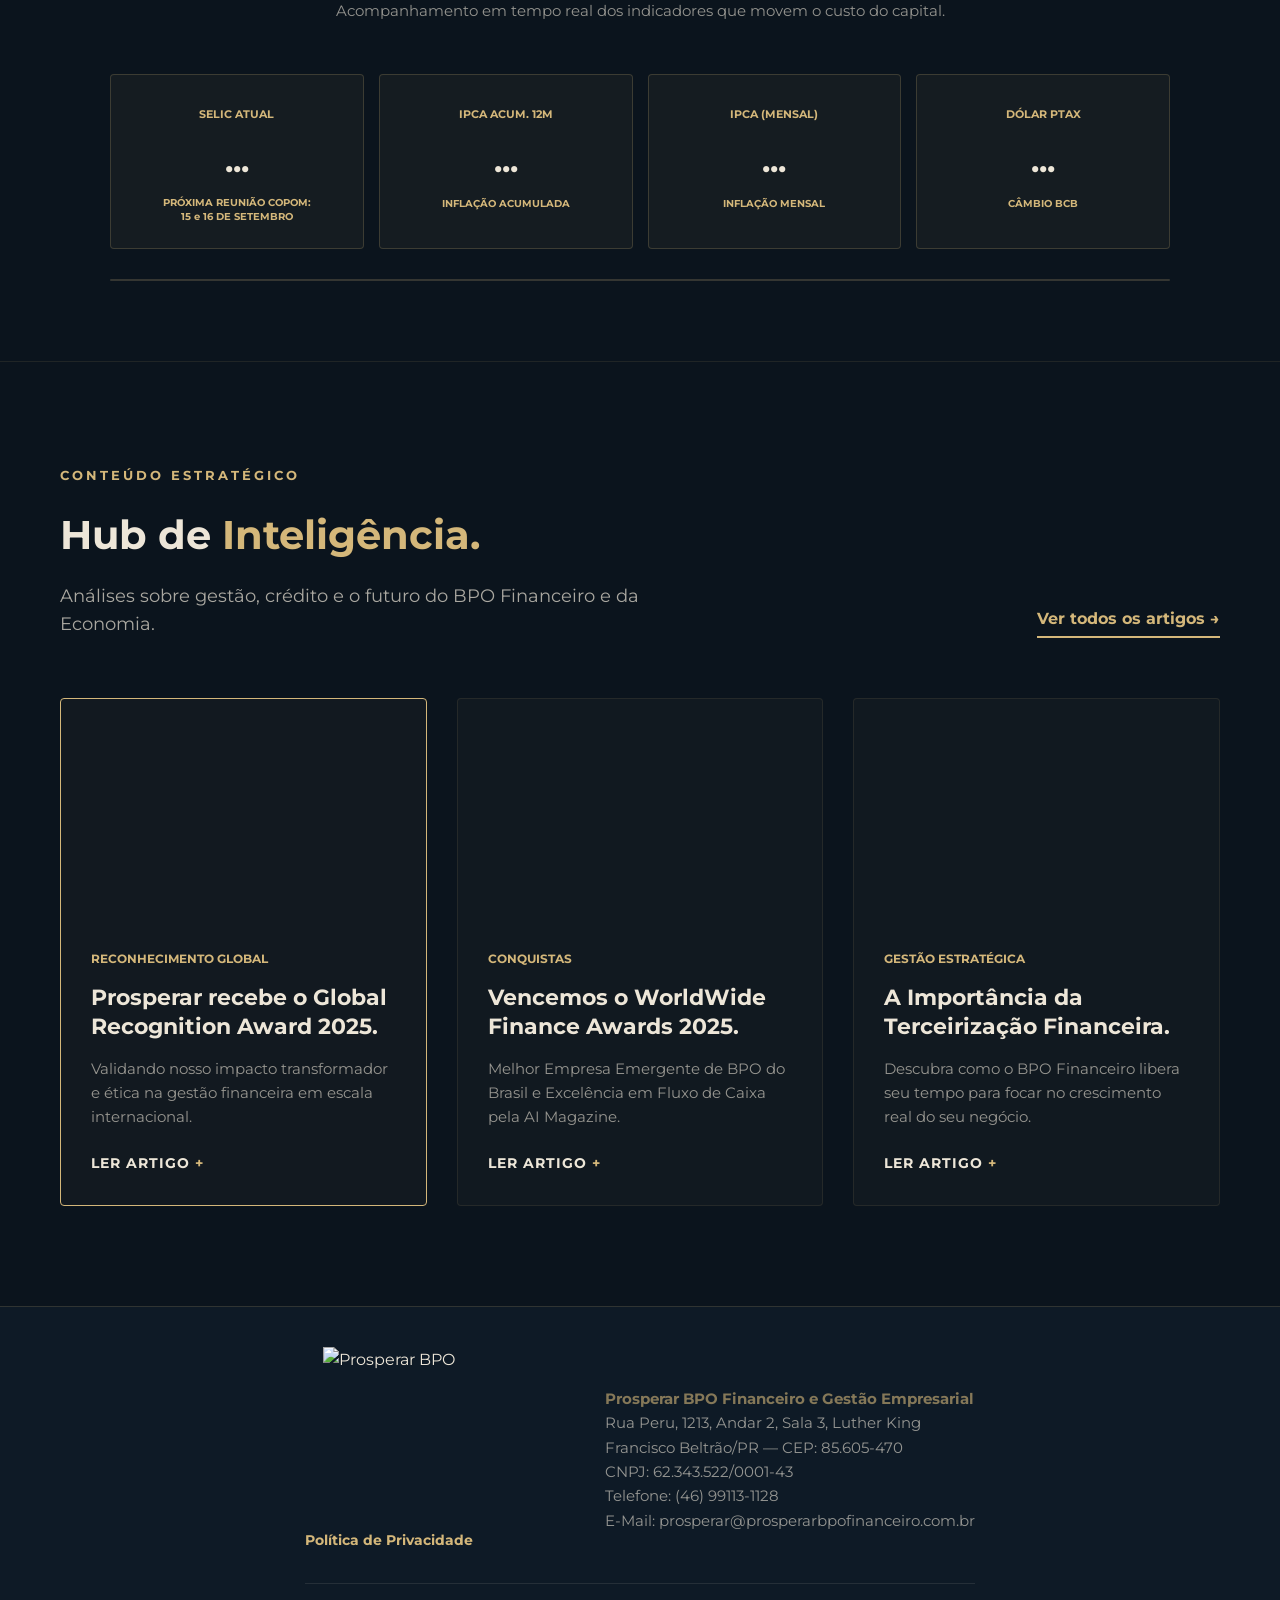
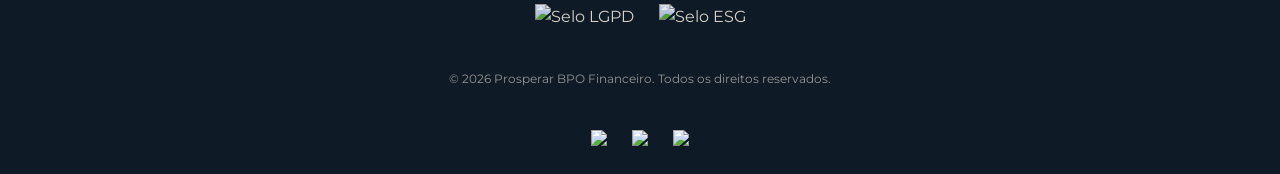
==== commit 8f05e1a4: "COPOM 15 E 16 SET" ====
--- a/index.html
+++ b/index.html
@@ -700,7 +700,7 @@
             <div style="background: rgba(212, 183, 122, 0.05); border: 1px solid rgba(212, 183, 122, 0.2); padding: 25px; border-radius: 4px; text-align: center;">
                 <span style="color: #D4B77A; font-size: 0.7rem; text-transform: uppercase; font-weight: bold;">Selic Atual</span>
                 <div id="selic-v" style="color: #EDE6D8; font-size: 2rem; font-weight: bold; margin: 10px 0;">...</div>
-                <p style="color: #D4B77A; font-size: 0.6rem; font-weight: bold; line-height: 1.4;">PRÓXIMA REUNIÃO COPOM:<br>4 e 5 DE AGOSTO</p>
+                <p style="color: #D4B77A; font-size: 0.6rem; font-weight: bold; line-height: 1.4;">PRÓXIMA REUNIÃO COPOM:<br>15 e 16 DE SETEMBRO</p>
             </div>
 
             <div style="background: rgba(212, 183, 122, 0.05); border: 1px solid rgba(212, 183, 122, 0.2); padding: 25px; border-radius: 4px; text-align: center;">
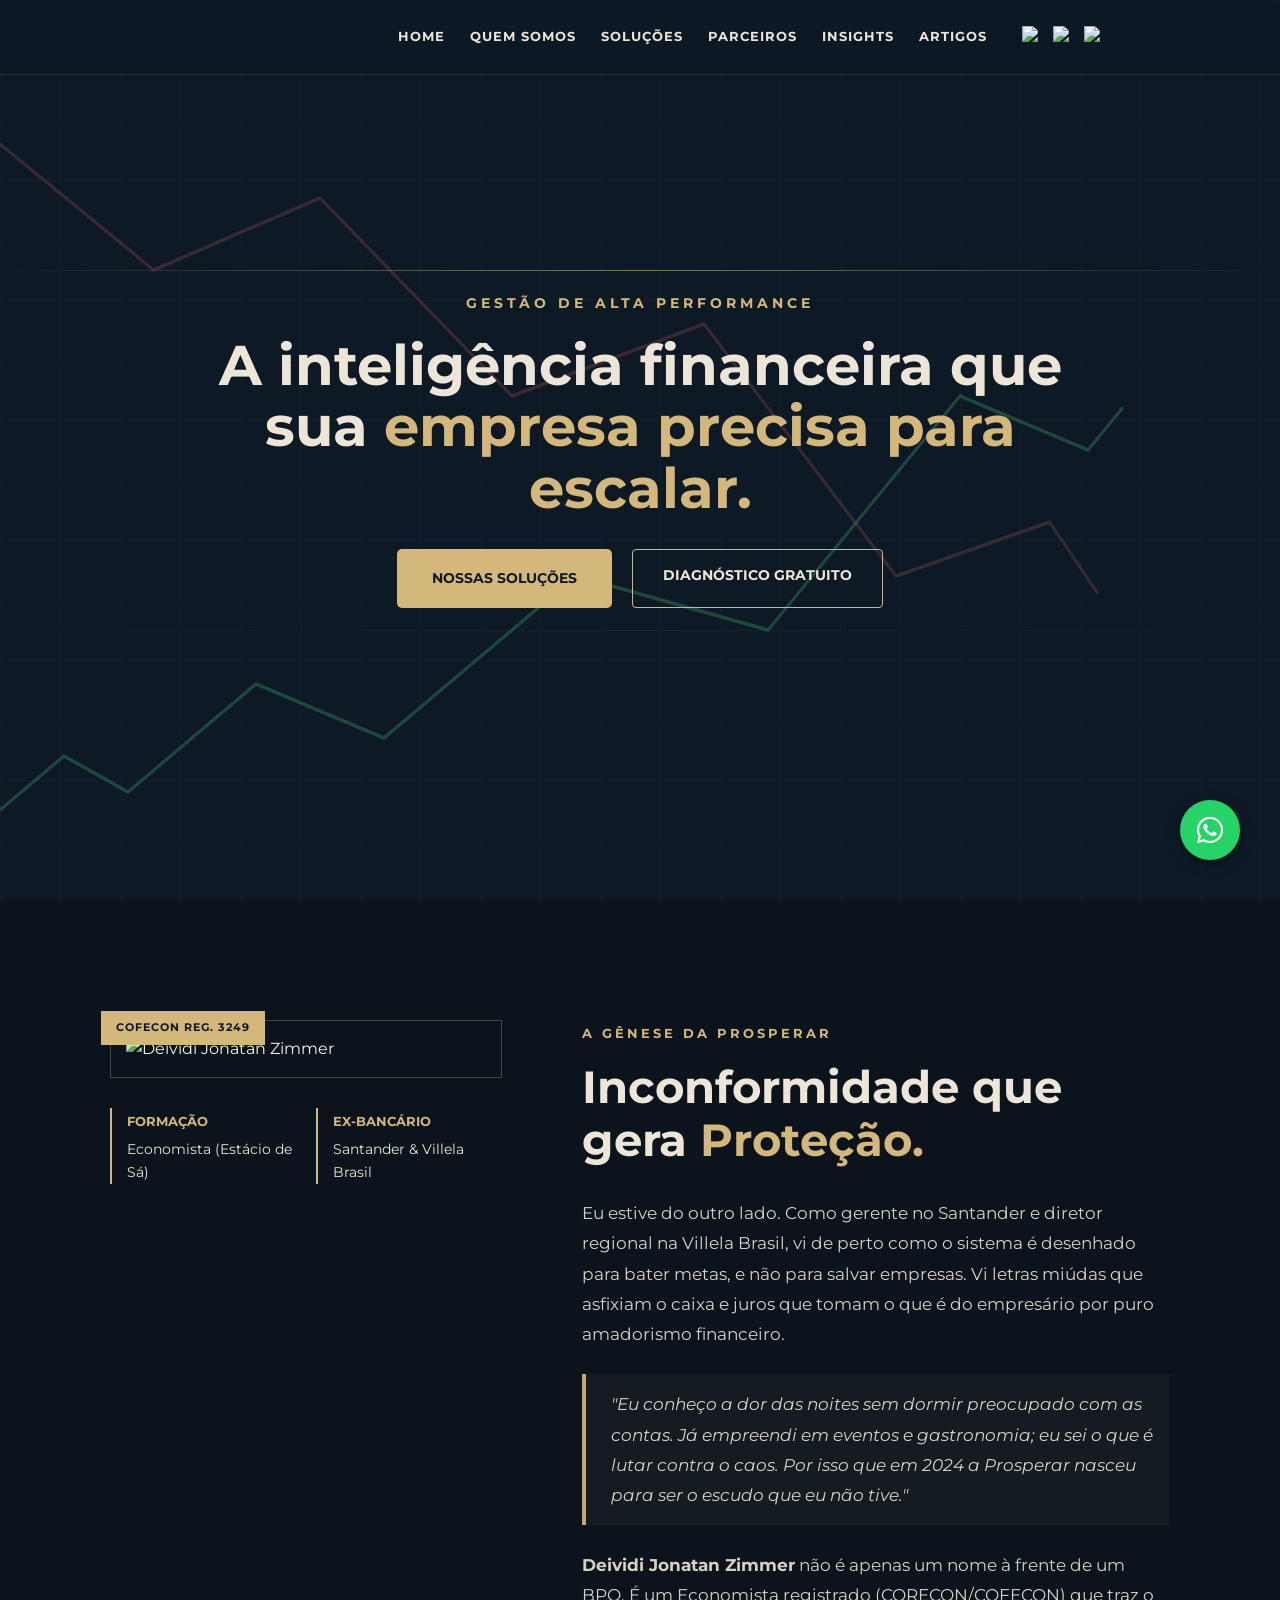
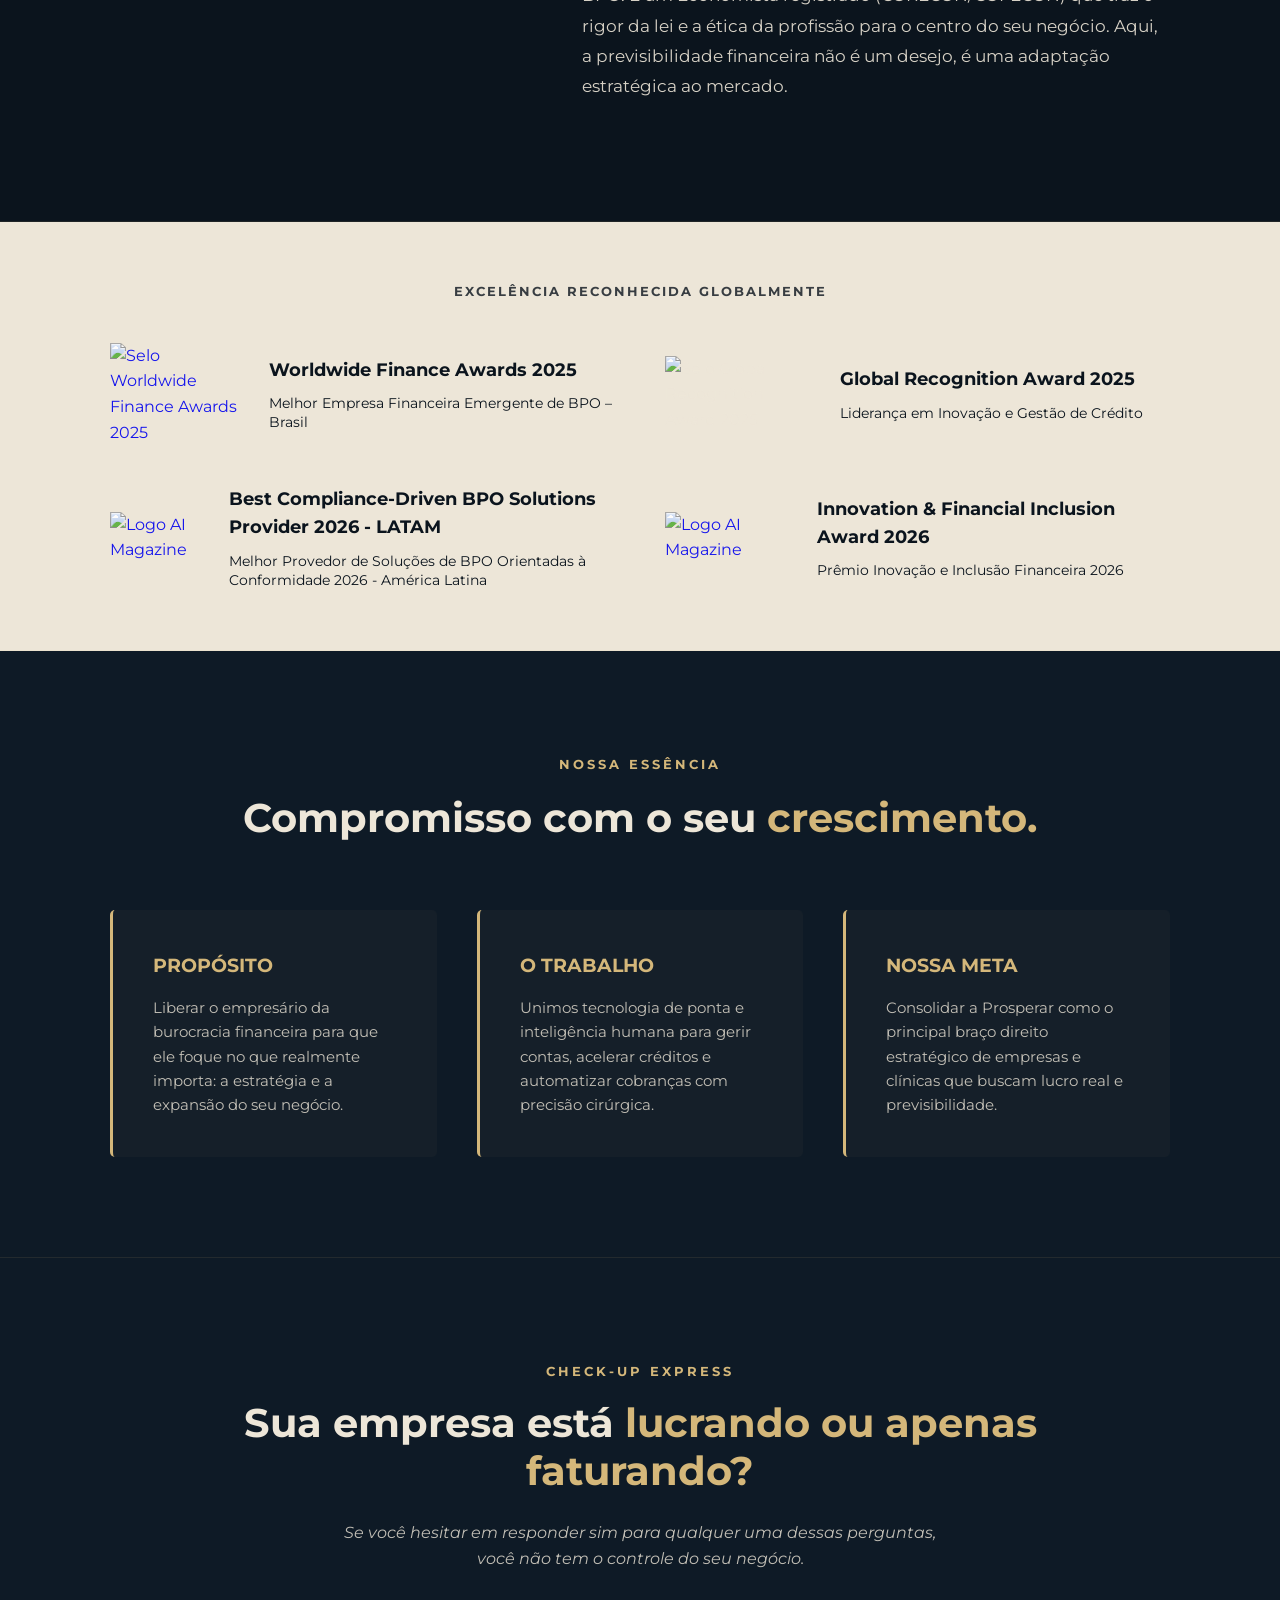
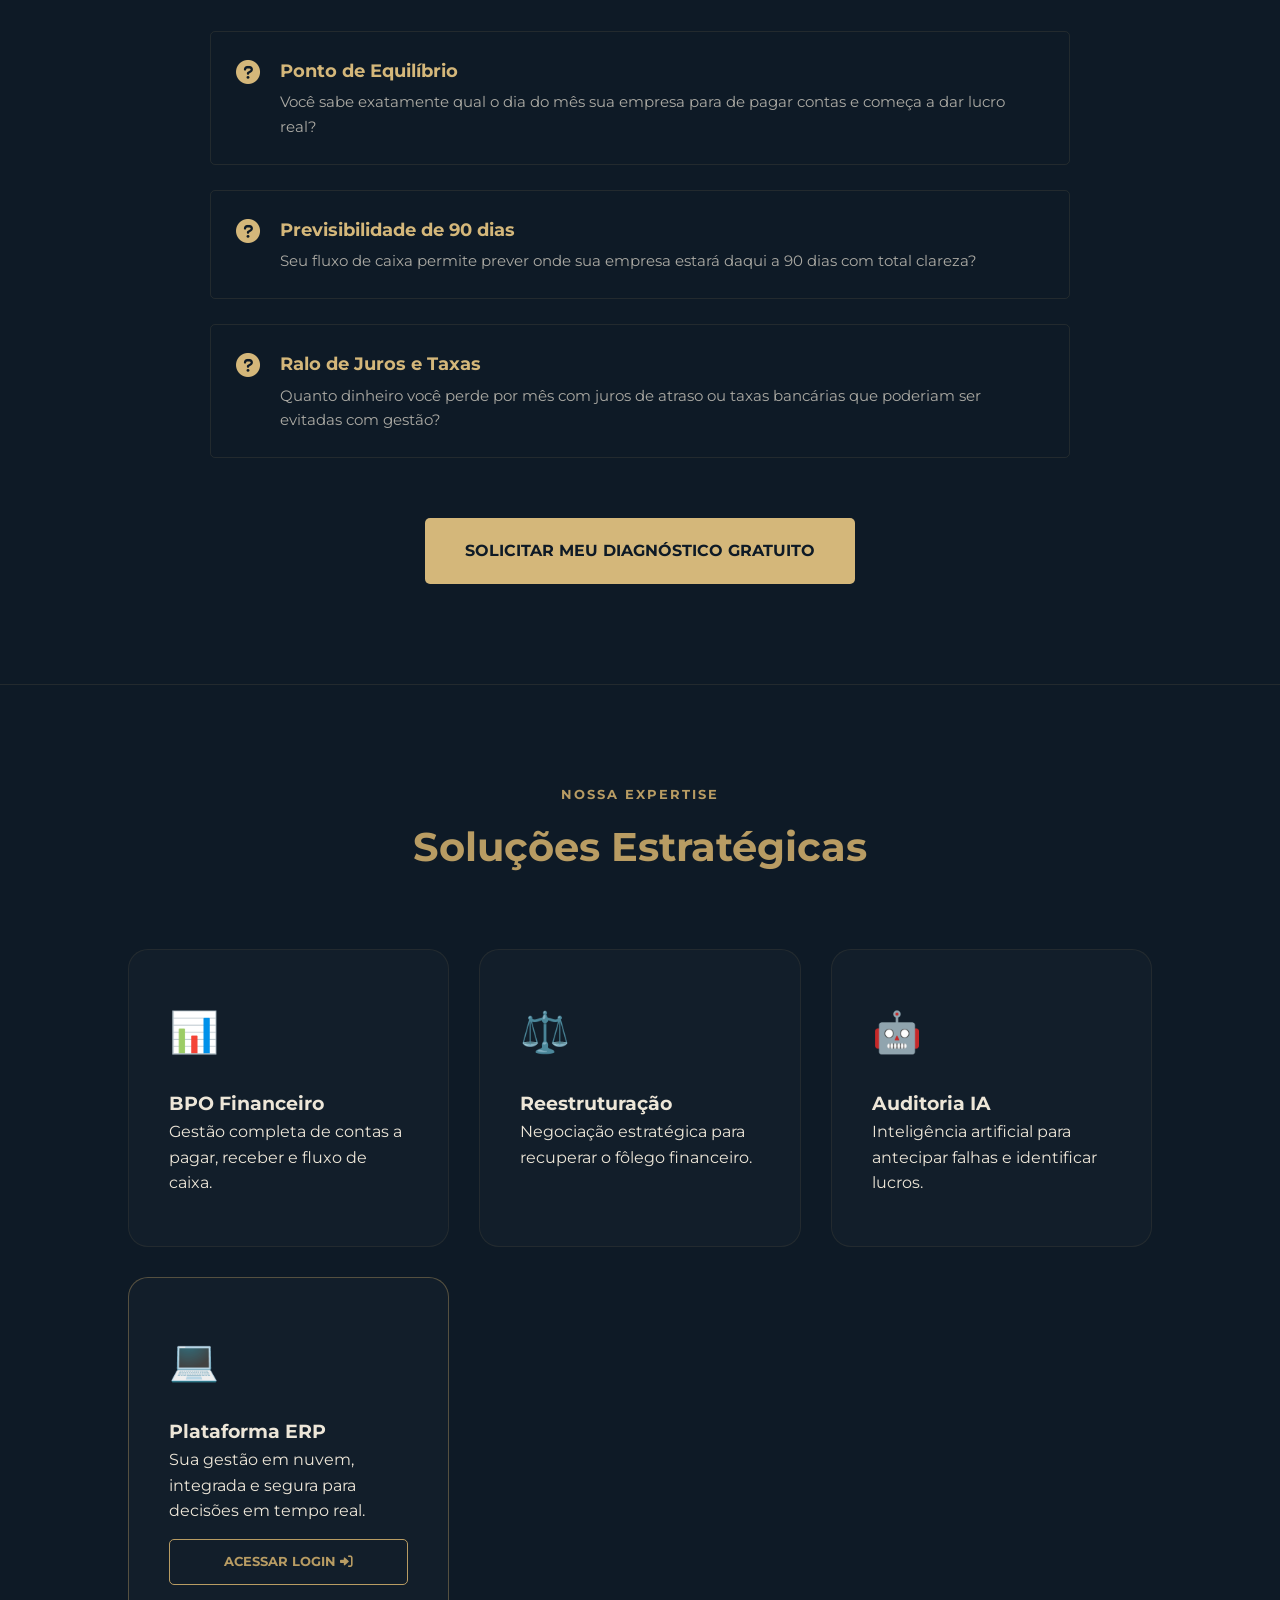
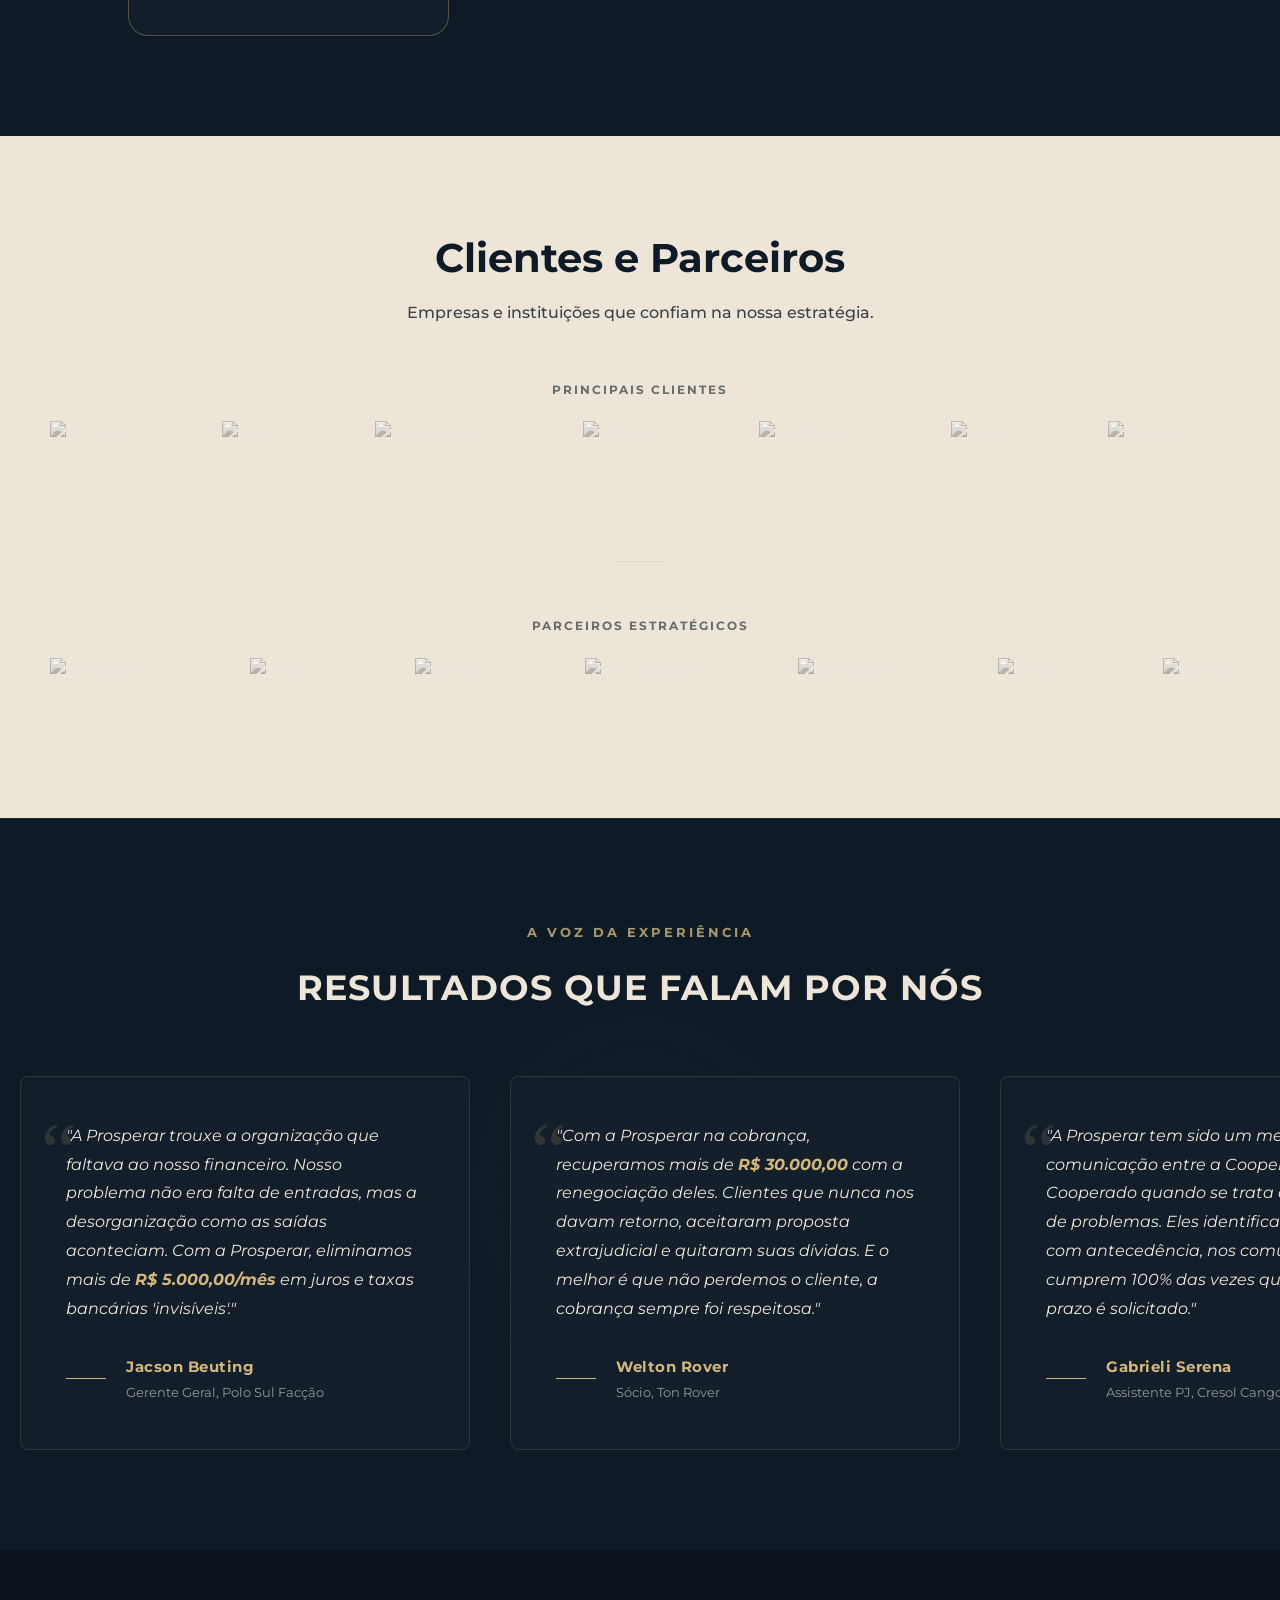
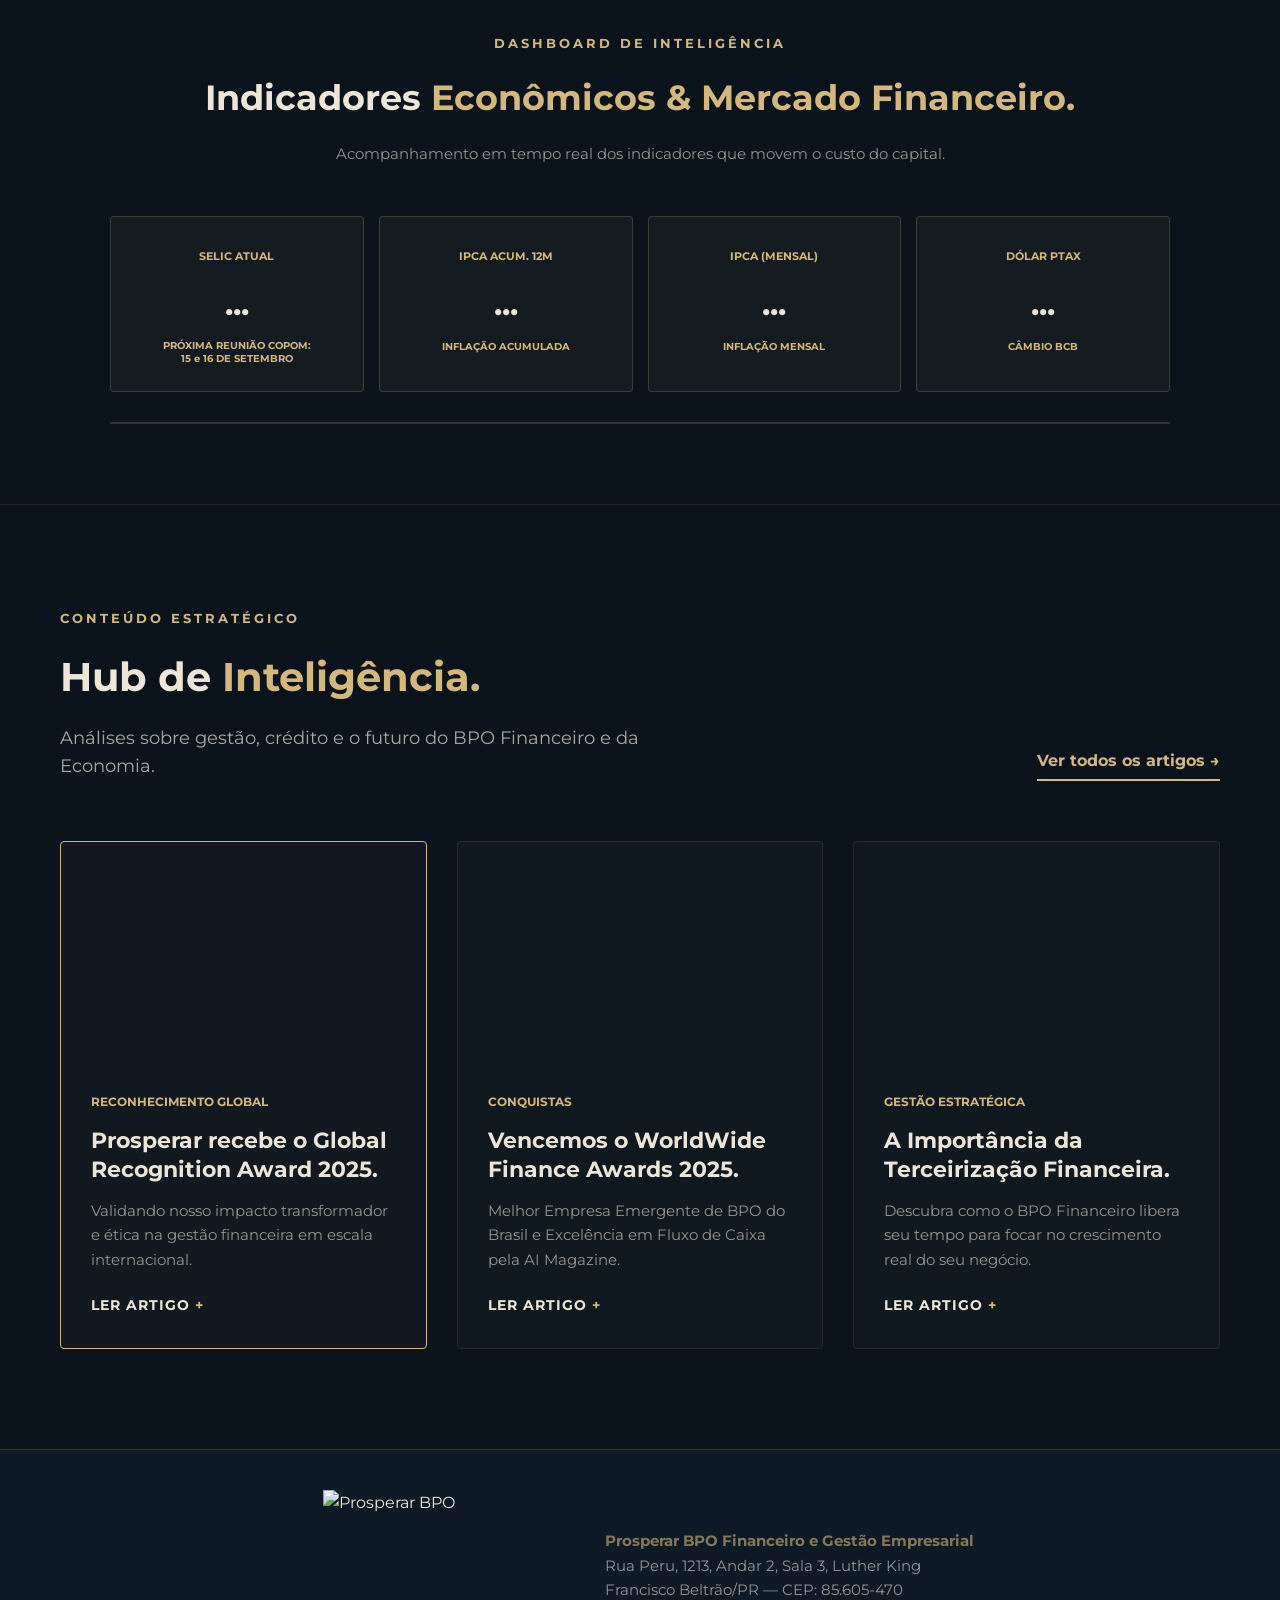
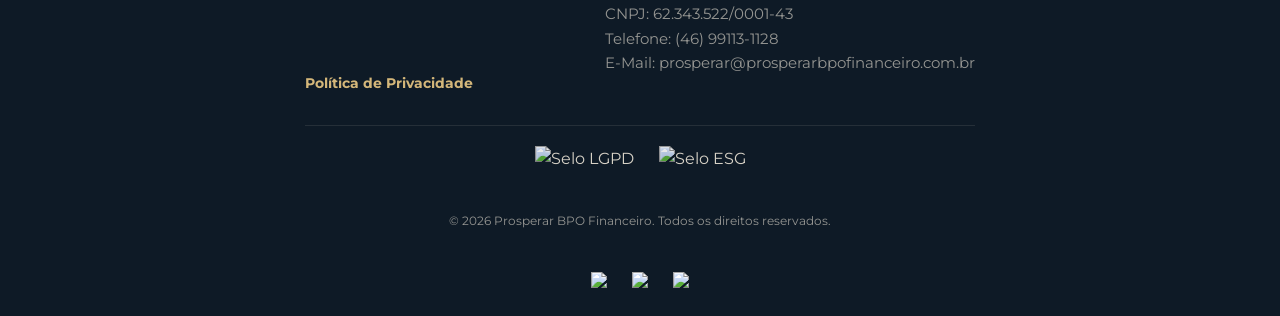
==== commit f2c45ce5: "Worldwide Finance Awards 2026" ====
--- a/index.html
+++ b/index.html
@@ -186,26 +186,44 @@
             Excelência Reconhecida Globalmente
         </p>
 
-        <div style="display: flex; flex-wrap: wrap; justify-content: center; gap: 50px; align-items: center;">
-            
-<a href="https://www.acquisition-international.com/winners/prosperar-bpo-financeiro/" target="_blank" rel="noopener noreferrer" style="text-decoration: none; display: block;">
-    <div style="display: flex; align-items: center; gap: 35px; max-width: 350px; text-align: left;">
-        <img src="https://akgdoohrwjiuxxjavepq.supabase.co/storage/v1/object/public/imagens-site/Worldwide%20Finance%20Awards%202025.png" alt="Selo Worldwide" style="width: 200px; height: auto; opacity: 0.9; transition: 0.3s;">
-        <div>
-            <h4 style="color: #0B141D ; font-size: 1.1rem; margin-bottom: 10px;">Worldwide Finance Awards 2025</h4>
-            <p style="color: #0B141D ; font-size: 0.85rem; line-height: 1.4;">Melhor Empresa Financeira Emergente de BPO – Brasil</p>
-        </div>
-    </div>
-</a>
-            <div style="width: 1px; height: 50px; background: rgba(212, 183, 122, 0.2); display: inline-block;"></div>
-
-            <div style="display: flex; align-items: center; gap: 15px; max-width: 350px; text-align: right; flex-direction: row-reverse;">
-                <img src="https://akgdoohrwjiuxxjavepq.supabase.co/storage/v1/object/public/imagens-site/GRA%202025.svg" alt="Selo Global" style="width: 200px; height: auto; opacity: 0.9;">
+        <div style="display: grid; grid-template-columns: repeat(2, minmax(0, 1fr)); gap: 40px 50px; align-items: center;">
+            <a href="https://www.acquisition-international.com/winners/prosperar-bpo-financeiro/" target="_blank" rel="noopener noreferrer" style="text-decoration: none; display: block;">
+                <div style="display: flex; align-items: center; gap: 25px; text-align: left;">
+                    <img src="https://akgdoohrwjiuxxjavepq.supabase.co/storage/v1/object/public/imagens-site/Worldwide%20Finance%20Awards%202025.png" alt="Selo Worldwide Finance Awards 2025" style="width: 150px; height: auto; opacity: 0.9; transition: 0.3s;">
+                    <div>
+                        <h4 style="color: #0B141D ; font-size: 1.1rem; margin-bottom: 10px;">Worldwide Finance Awards 2025</h4>
+                        <p style="color: #0B141D ; font-size: 0.85rem; line-height: 1.4;">Melhor Empresa Financeira Emergente de BPO – Brasil</p>
+                    </div>
+                </div>
+            </a>
+
+            <div style="display: flex; align-items: center; gap: 25px; text-align: left;">
+                <img src="https://akgdoohrwjiuxxjavepq.supabase.co/storage/v1/object/public/imagens-site/GRA%202025.svg" alt="Selo Global Recognition Award 2025" style="width: 150px; height: auto; opacity: 0.9;">
                 <div>
                     <h4 style="color: #0B141D ; font-size: 1.1rem; margin-bottom: 10px;">Global Recognition Award 2025</h4>
                     <p style="color: #0B141D ; font-size: 0.85rem; line-height: 1.4;">Liderança em Inovação e Gestão de Crédito</p>
                 </div>
             </div>
+
+            <a href="https://www.acquisition-international.com/winners/prosperar-bpo-financeiro-2/" target="_blank" rel="noopener noreferrer" style="text-decoration: none; display: block;">
+                <div style="display: flex; align-items: center; gap: 25px; text-align: left;">
+                    <img src="https://akgdoohrwjiuxxjavepq.supabase.co/storage/v1/object/public/imagens-site/AI%20Magazine.webp" alt="Logo AI Magazine" style="width: 150px; height: auto; opacity: 0.9; transition: 0.3s;">
+                    <div>
+                        <h4 style="color: #0B141D ; font-size: 1.1rem; margin-bottom: 10px;">Best Compliance-Driven BPO Solutions Provider 2026 - LATAM</h4>
+                        <p style="color: #0B141D ; font-size: 0.85rem; line-height: 1.4;">Melhor Provedor de Soluções de BPO Orientadas à Conformidade 2026 - América Latina</p>
+                    </div>
+                </div>
+            </a>
+
+            <a href="https://www.acquisition-international.com/winners/prosperar-bpo-financeiro-2/" target="_blank" rel="noopener noreferrer" style="text-decoration: none; display: block;">
+                <div style="display: flex; align-items: center; gap: 25px; text-align: left;">
+                    <img src="https://akgdoohrwjiuxxjavepq.supabase.co/storage/v1/object/public/imagens-site/AI%20Magazine.webp" alt="Logo AI Magazine" style="width: 150px; height: auto; opacity: 0.9; transition: 0.3s;">
+                    <div>
+                        <h4 style="color: #0B141D ; font-size: 1.1rem; margin-bottom: 10px;">Innovation &amp; Financial Inclusion Award 2026</h4>
+                        <p style="color: #0B141D ; font-size: 0.85rem; line-height: 1.4;">Prêmio Inovação e Inclusão Financeira 2026</p>
+                    </div>
+                </div>
+            </a>
 
         </div>
     </div>
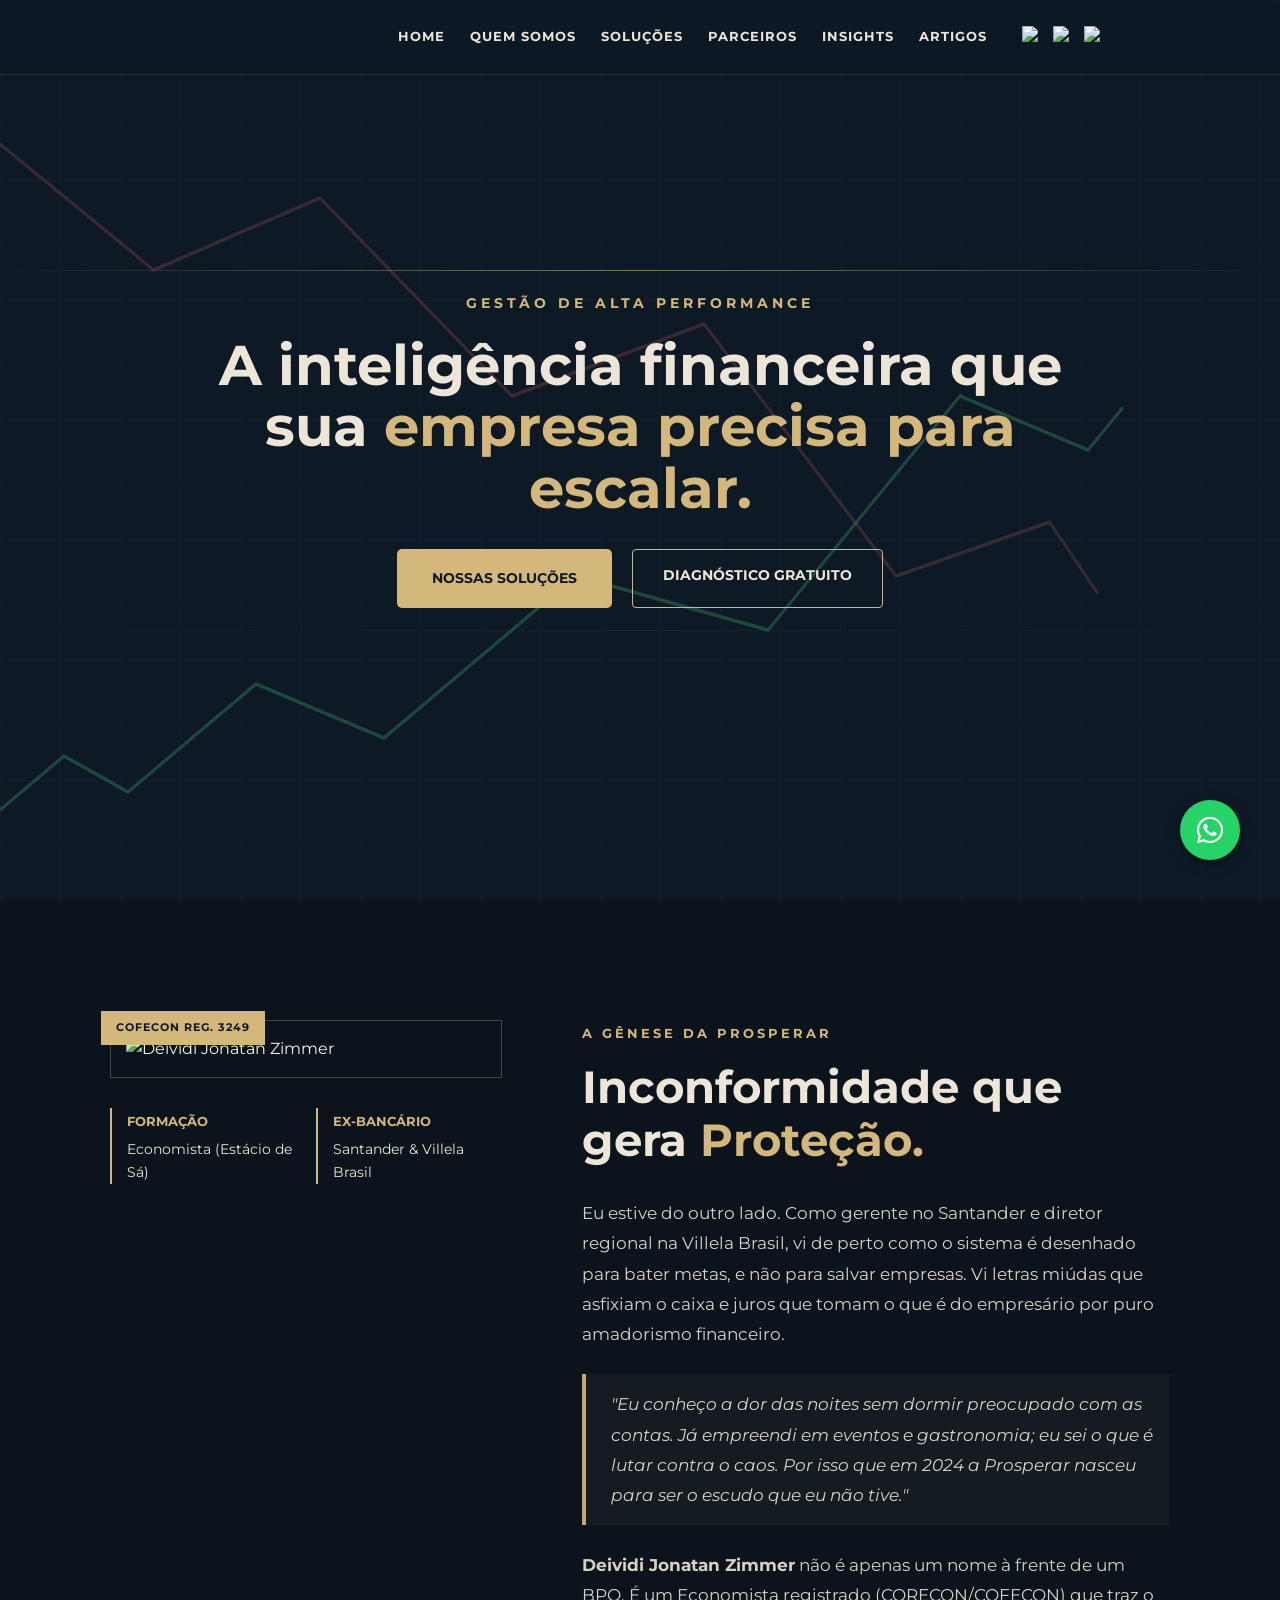
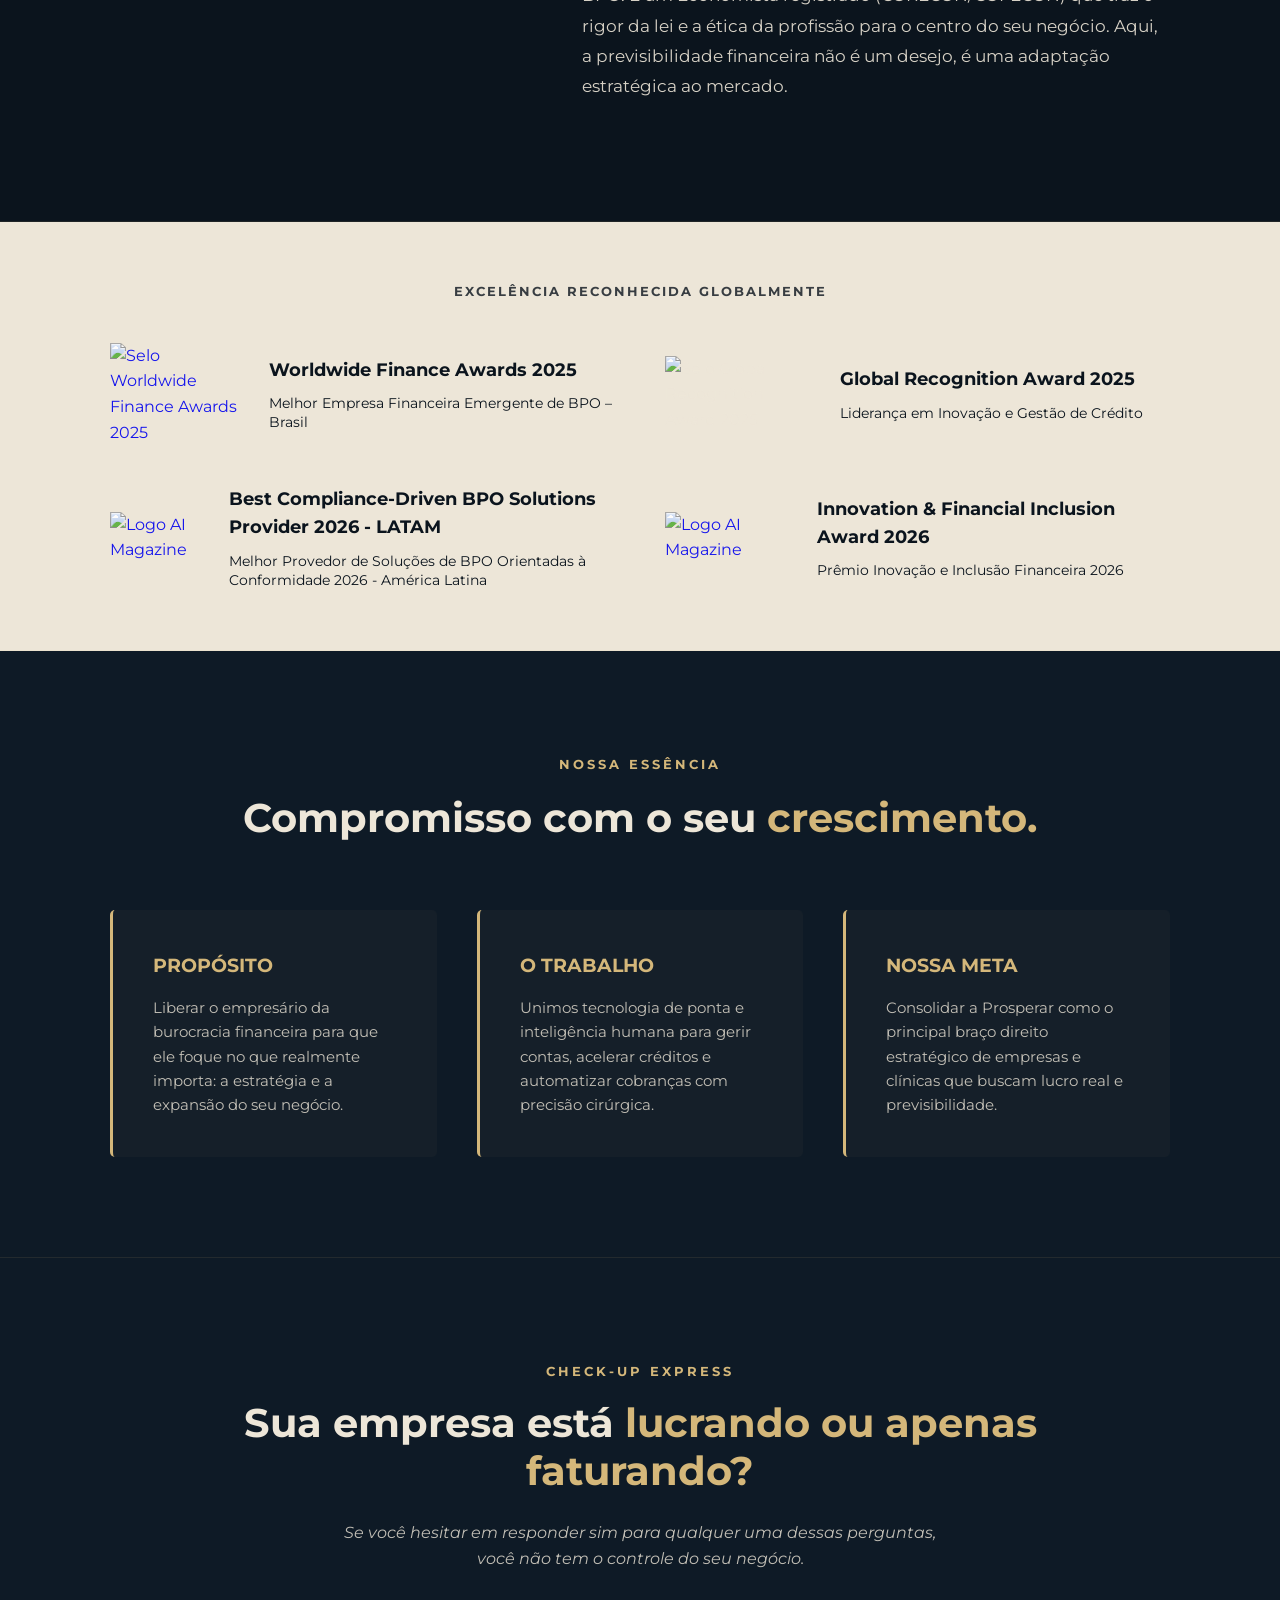
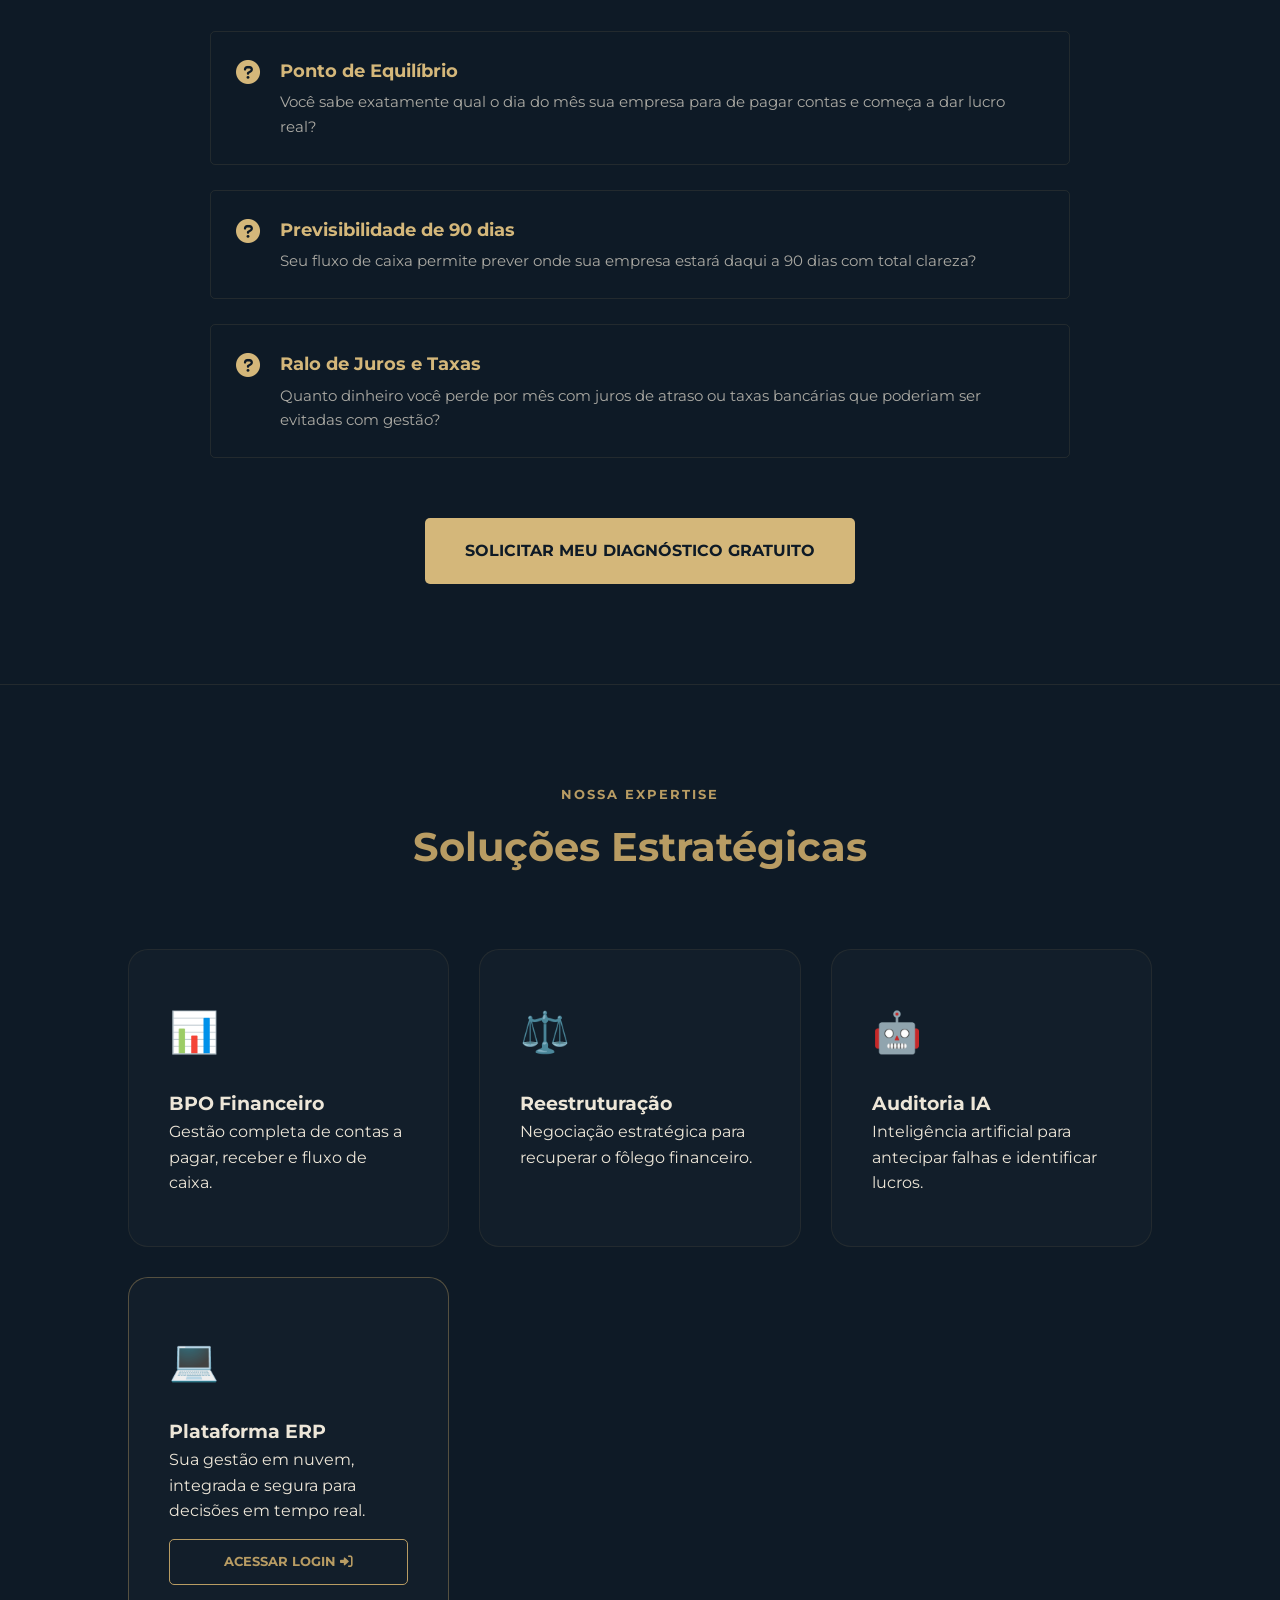
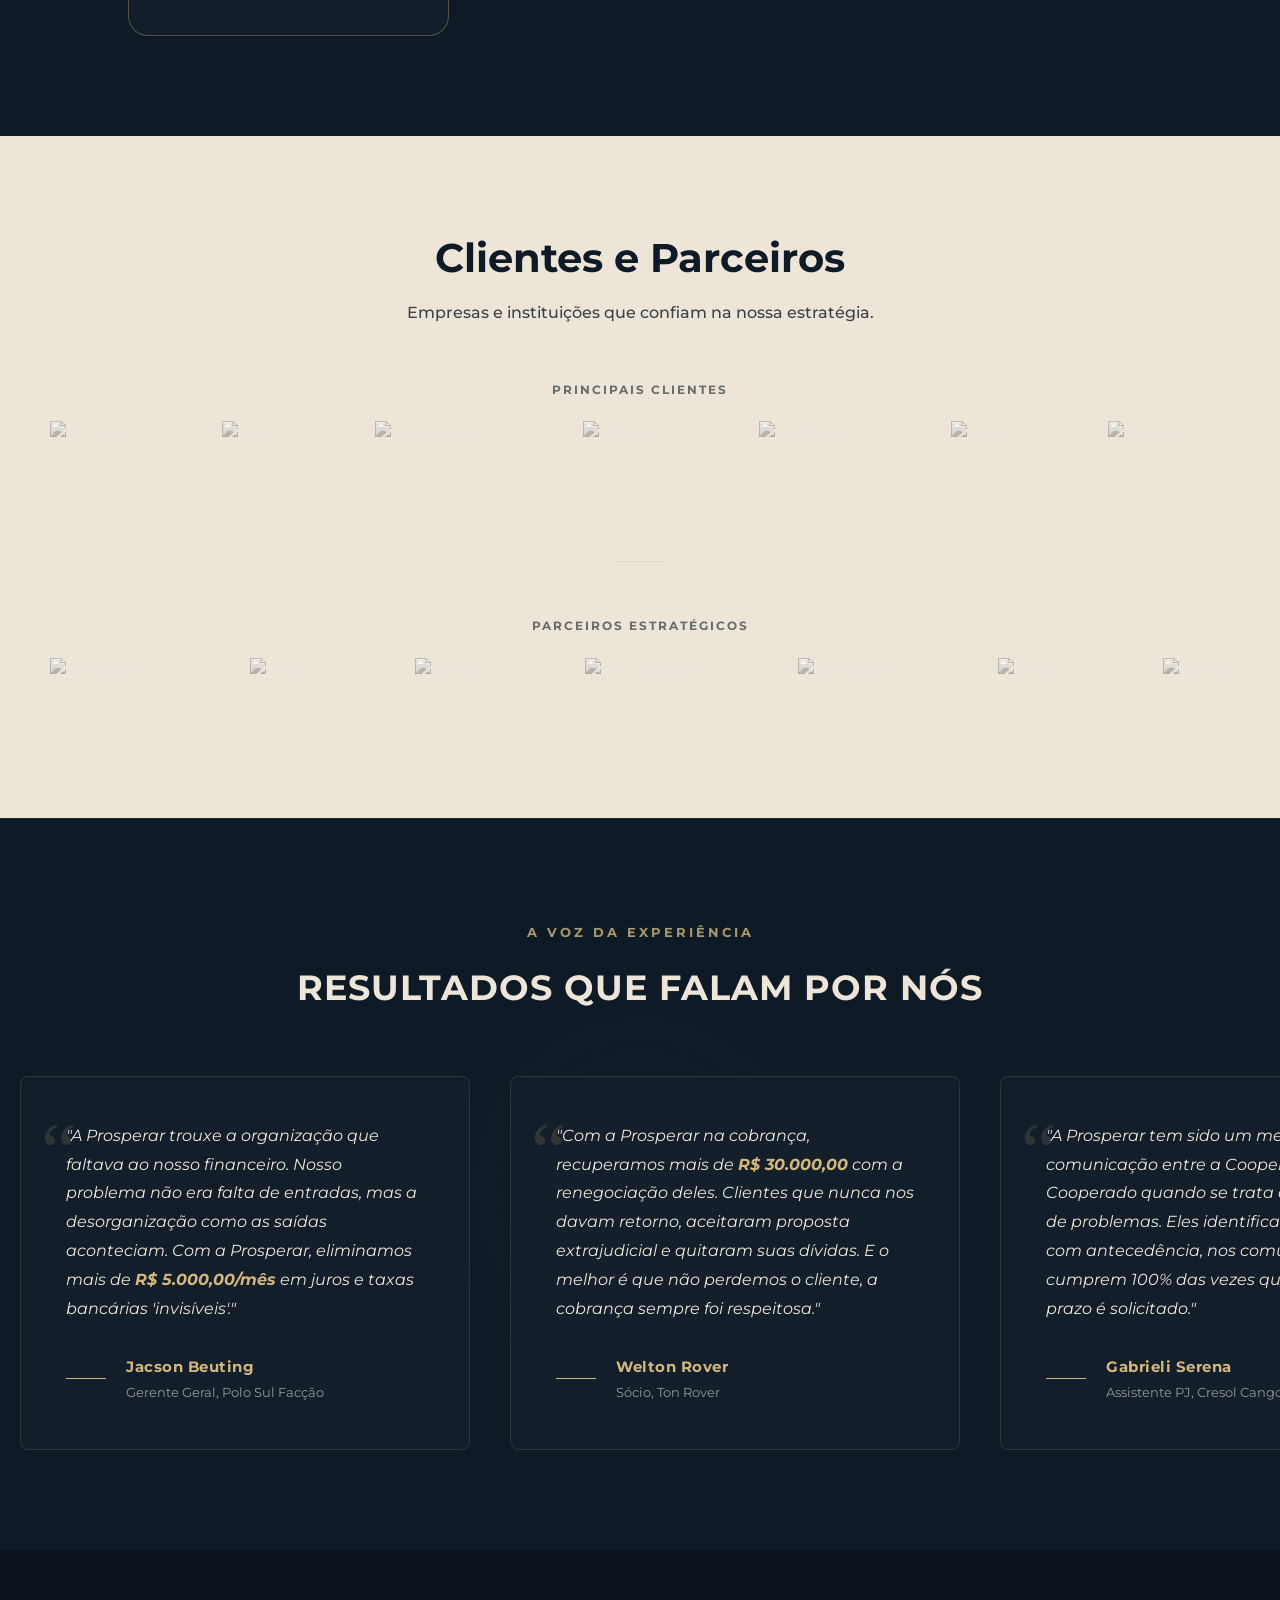
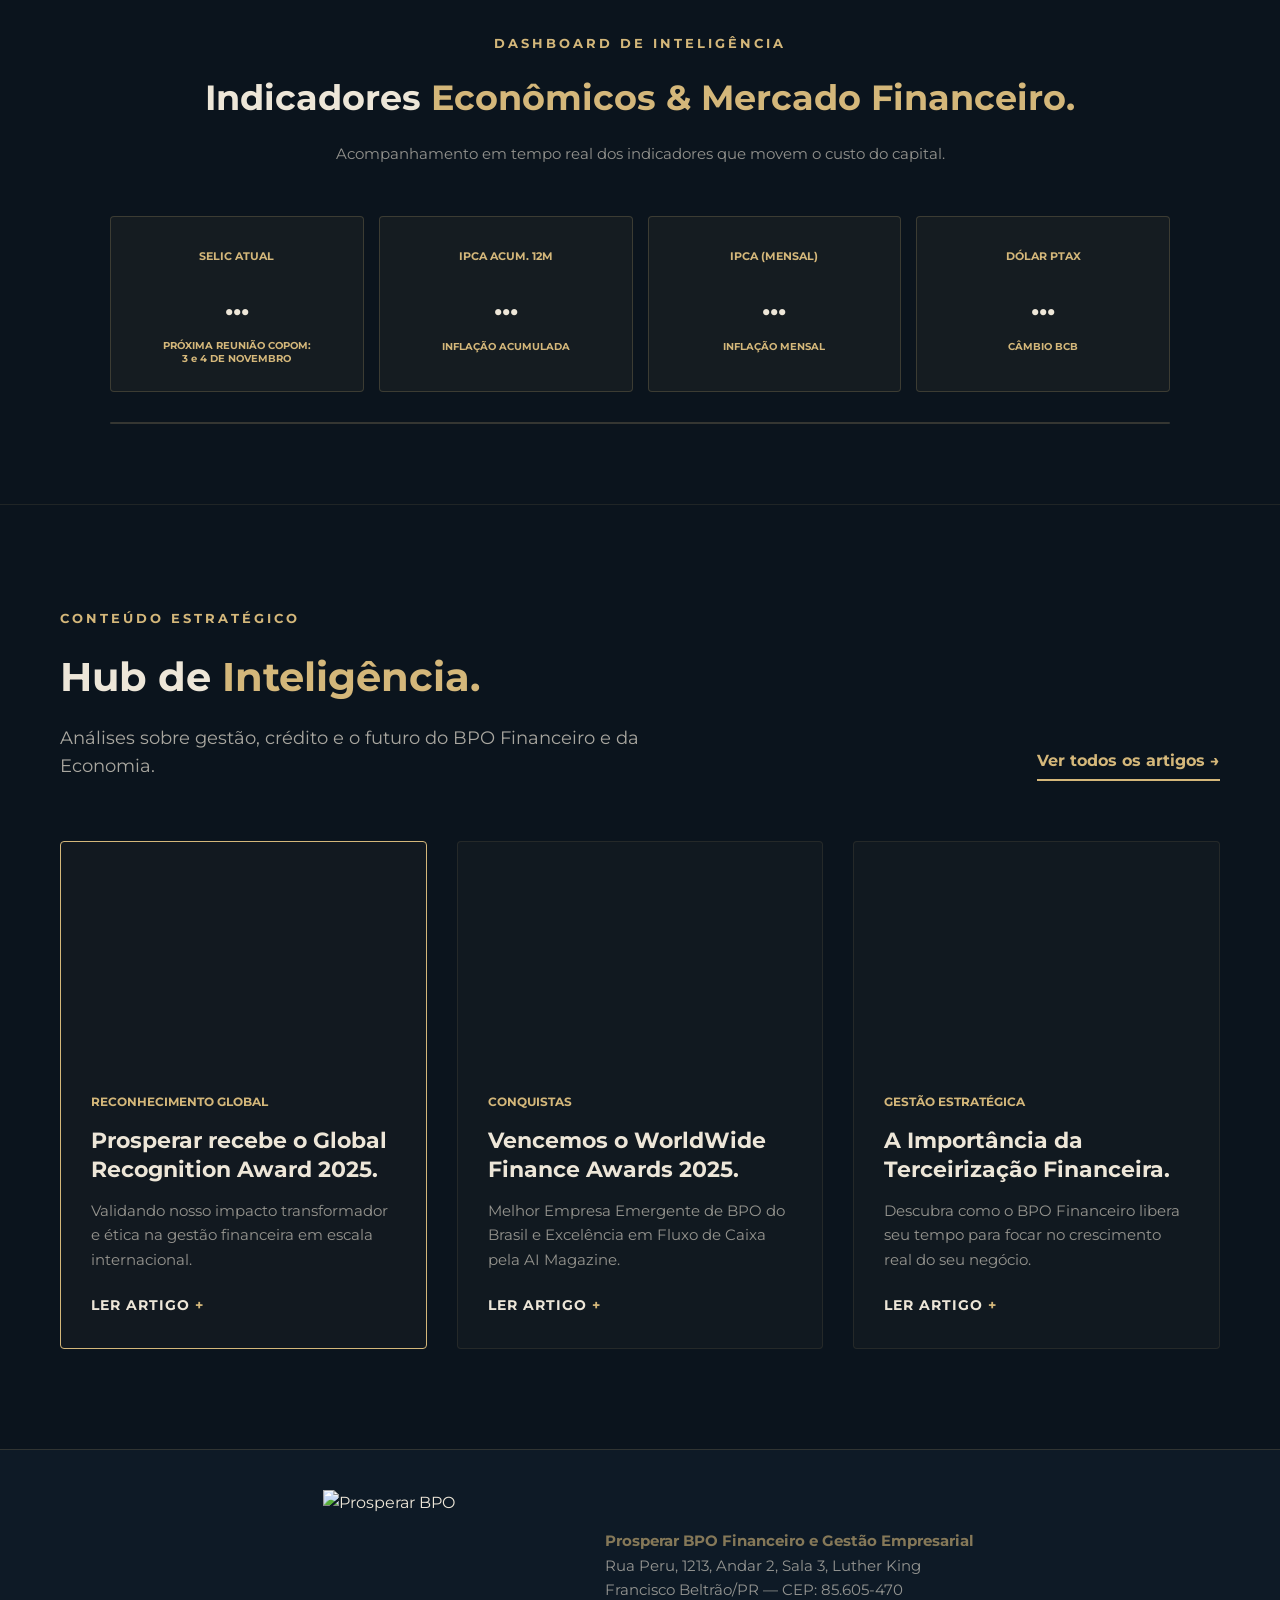
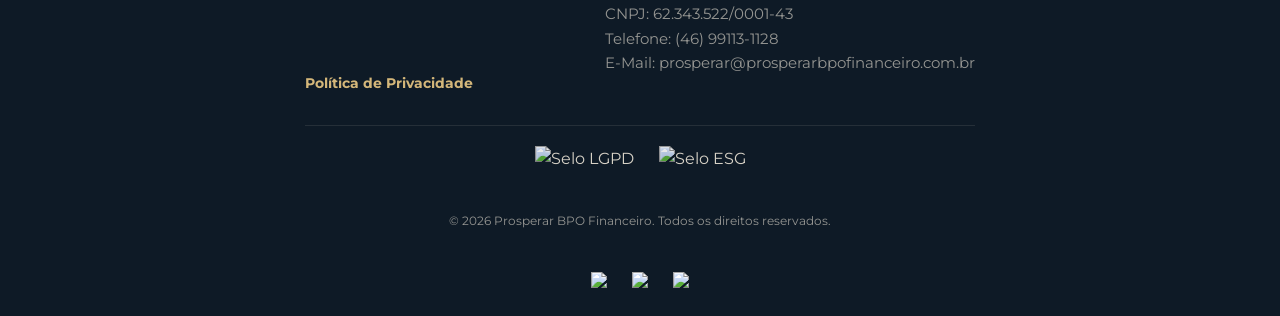
==== commit 5ae2a9b7: "COPOM 3 e 4 NOV" ====
--- a/index.html
+++ b/index.html
@@ -718,7 +718,7 @@
             <div style="background: rgba(212, 183, 122, 0.05); border: 1px solid rgba(212, 183, 122, 0.2); padding: 25px; border-radius: 4px; text-align: center;">
                 <span style="color: #D4B77A; font-size: 0.7rem; text-transform: uppercase; font-weight: bold;">Selic Atual</span>
                 <div id="selic-v" style="color: #EDE6D8; font-size: 2rem; font-weight: bold; margin: 10px 0;">...</div>
-                <p style="color: #D4B77A; font-size: 0.6rem; font-weight: bold; line-height: 1.4;">PRÓXIMA REUNIÃO COPOM:<br>15 e 16 DE SETEMBRO</p>
+                <p style="color: #D4B77A; font-size: 0.6rem; font-weight: bold; line-height: 1.4;">PRÓXIMA REUNIÃO COPOM:<br>3 e 4 DE NOVEMBRO</p>
             </div>
 
             <div style="background: rgba(212, 183, 122, 0.05); border: 1px solid rgba(212, 183, 122, 0.2); padding: 25px; border-radius: 4px; text-align: center;">
